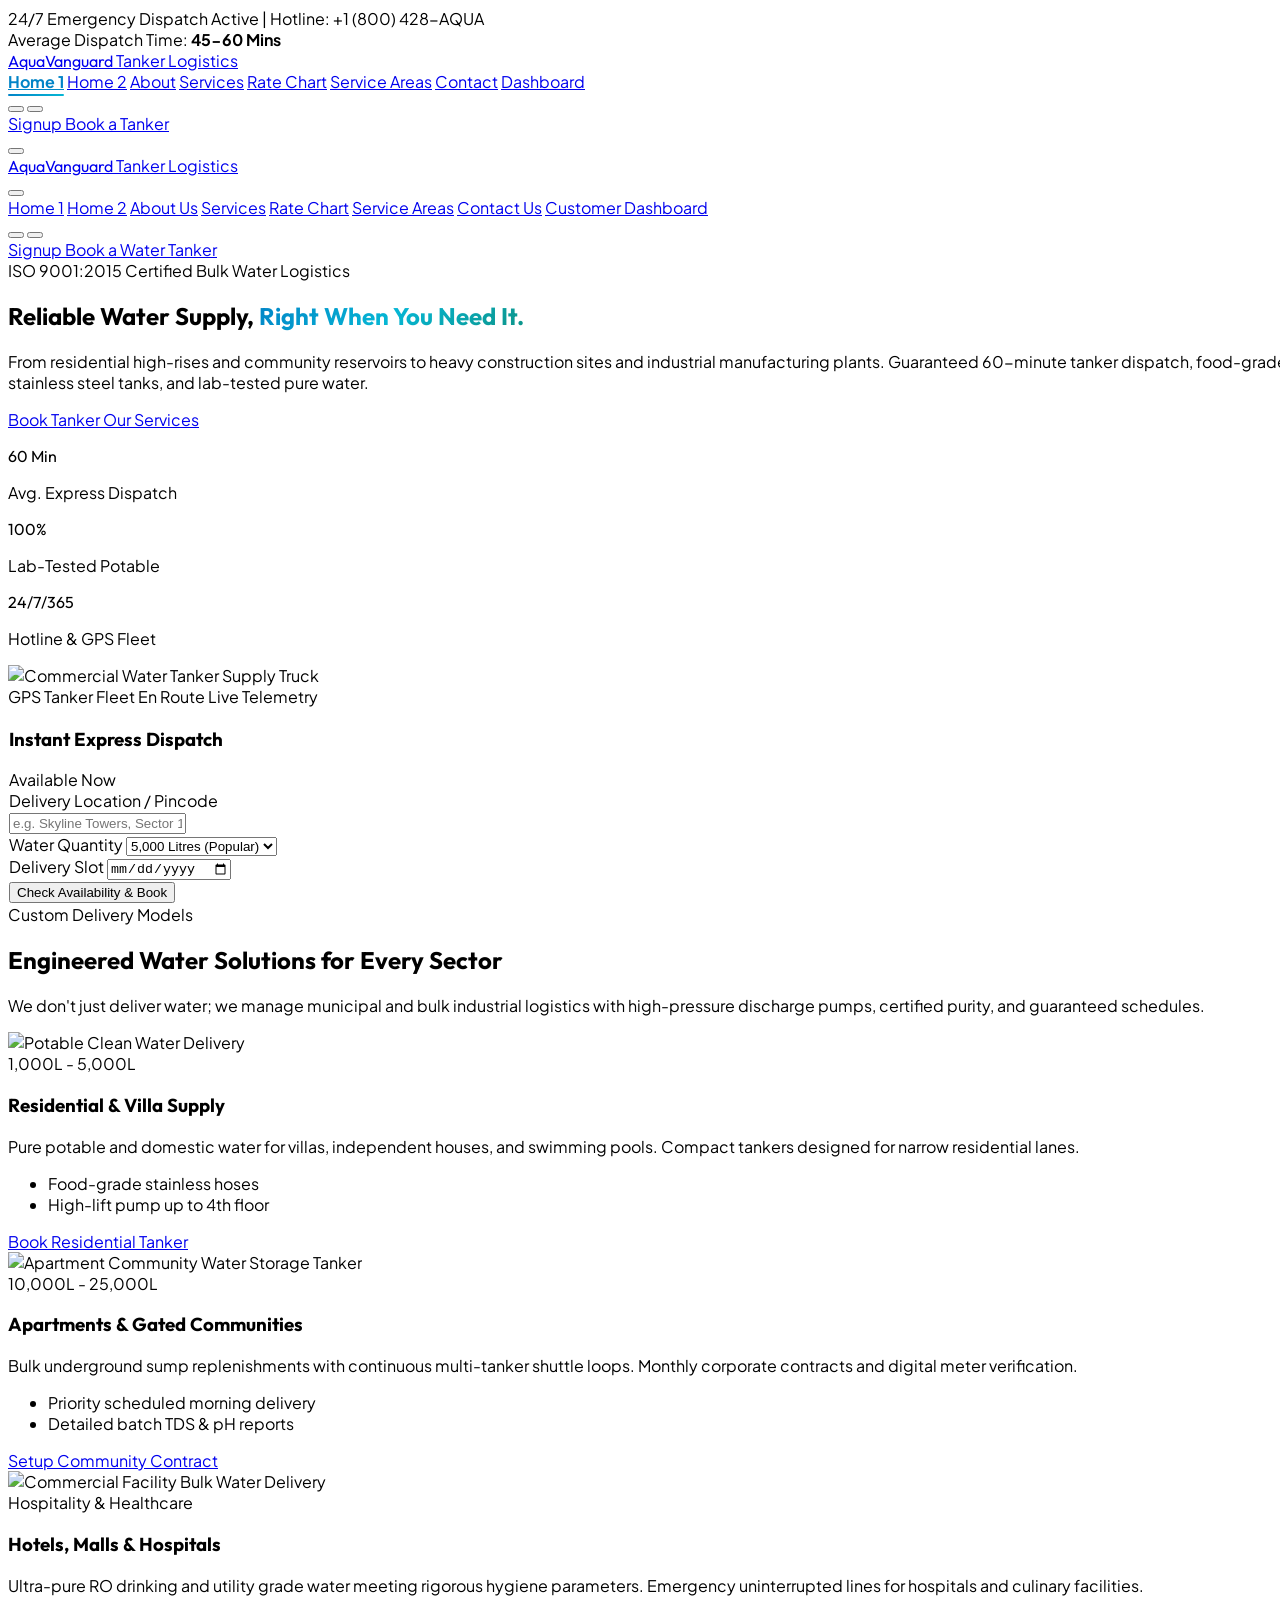
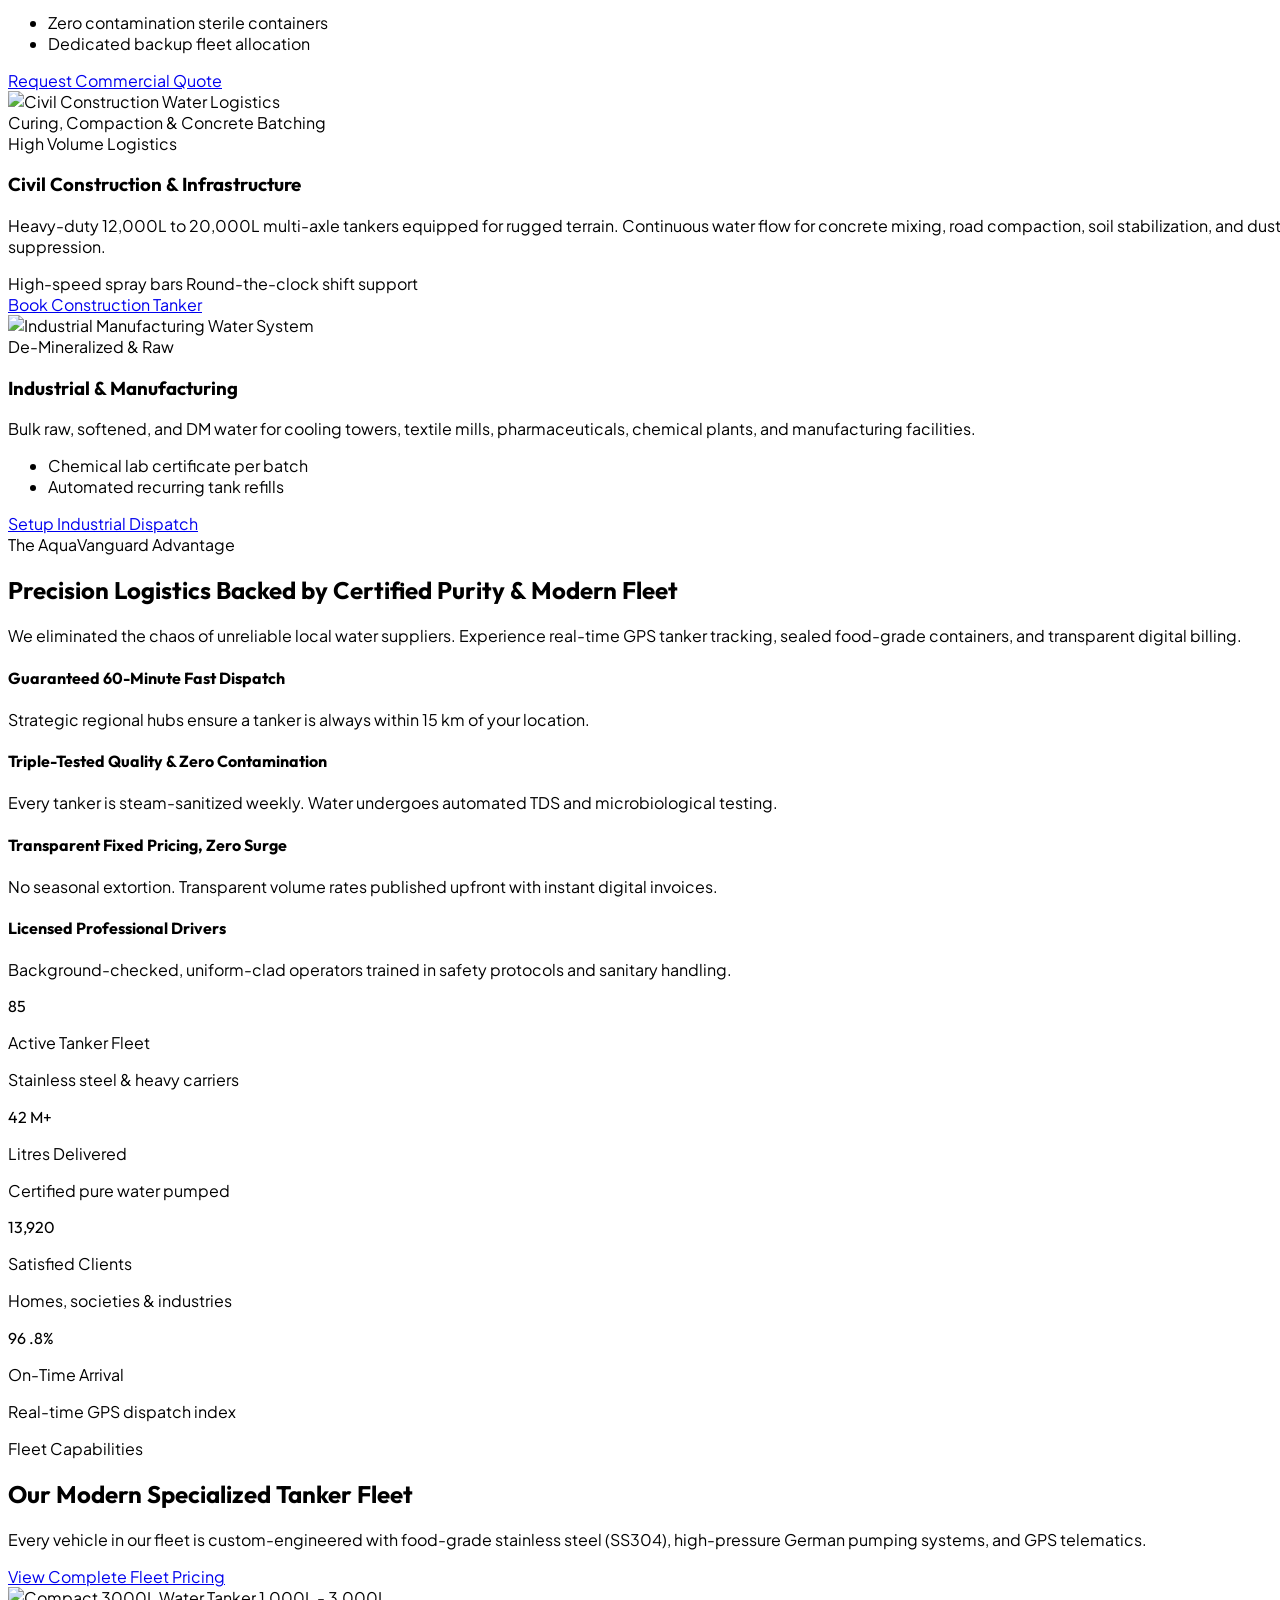
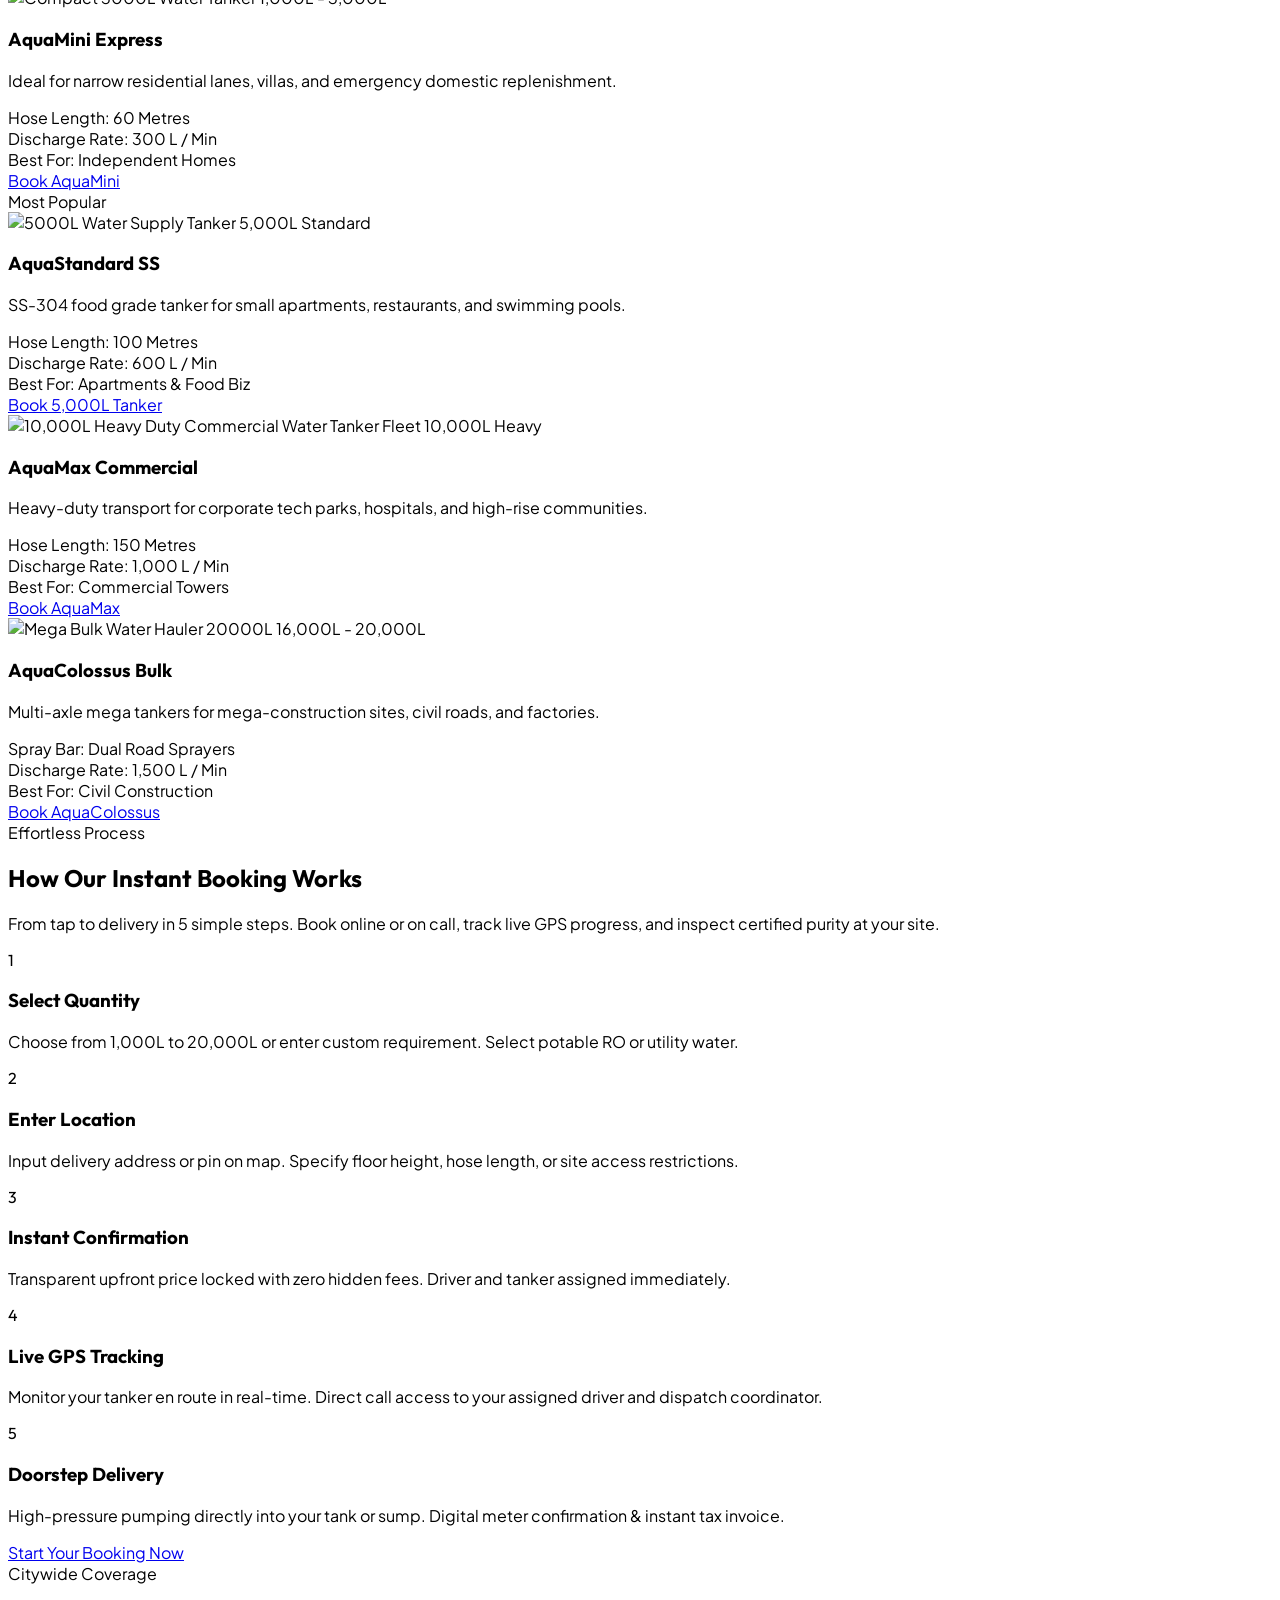
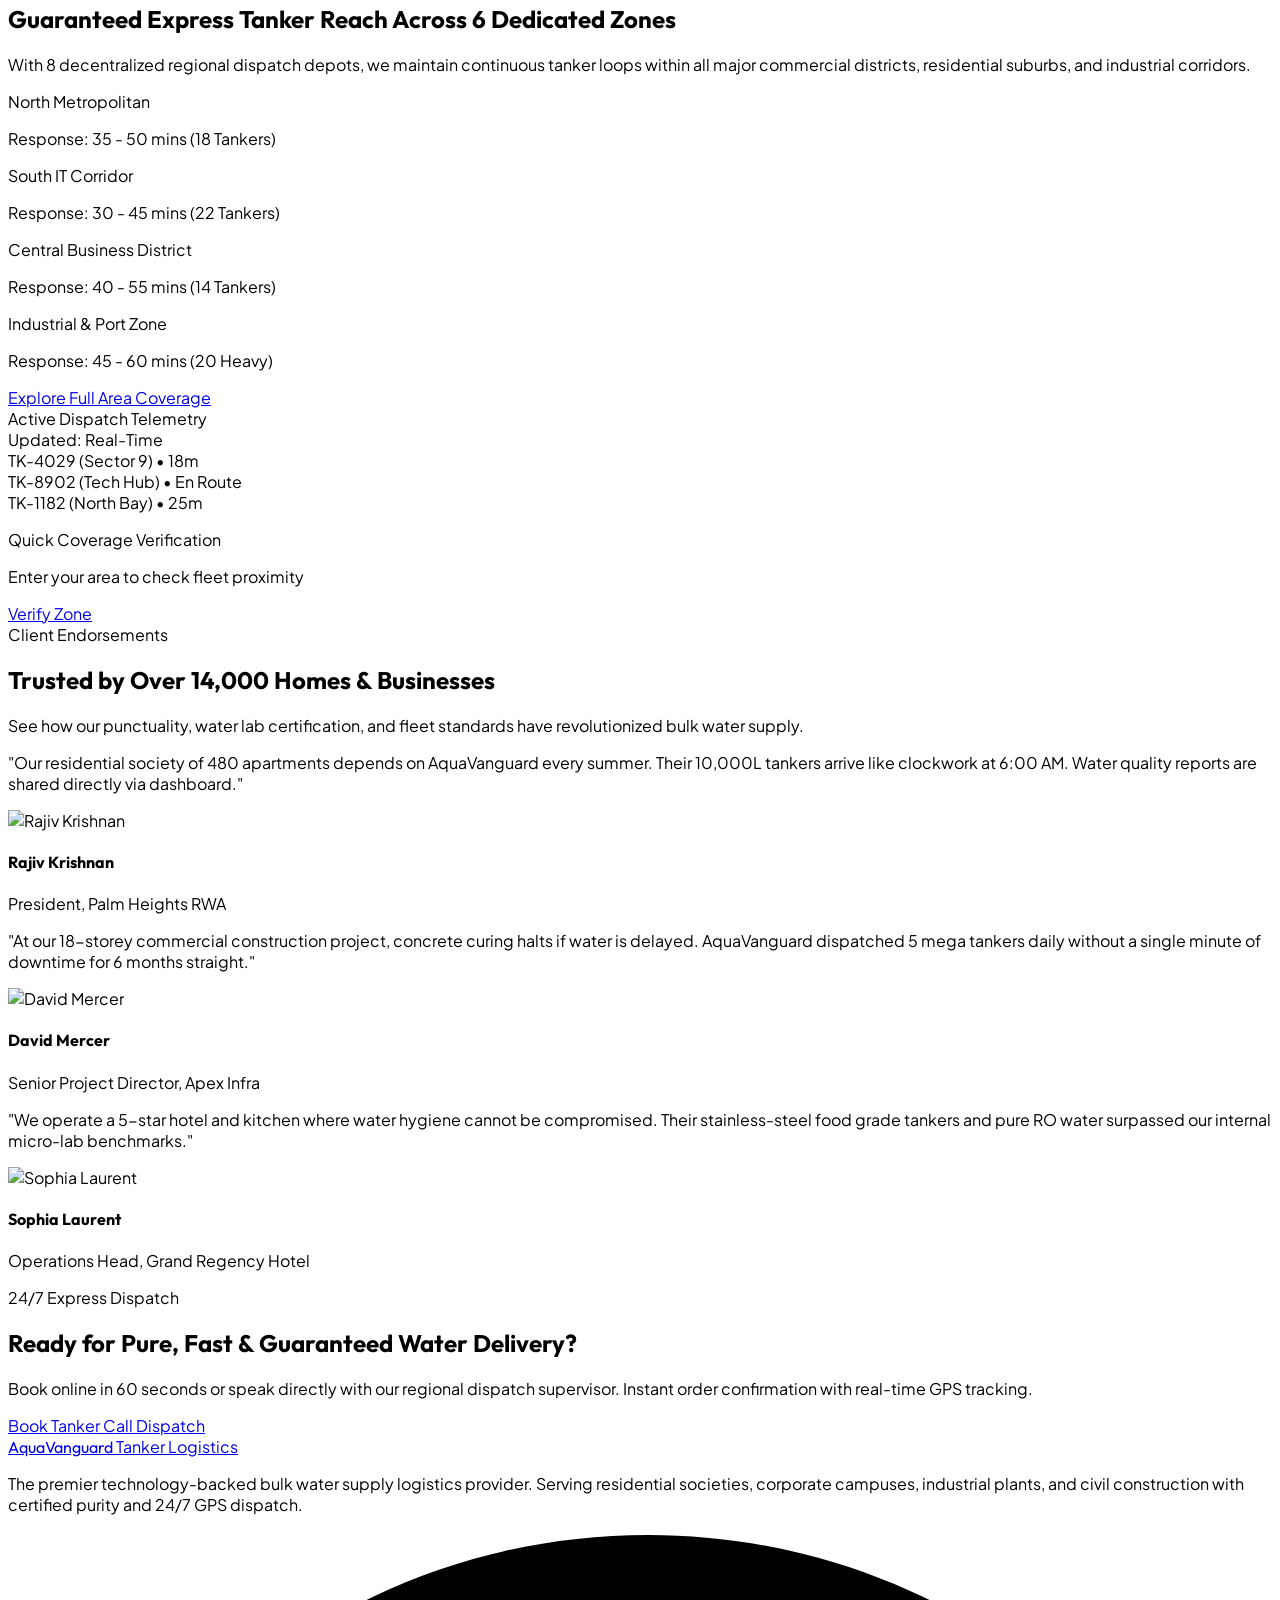
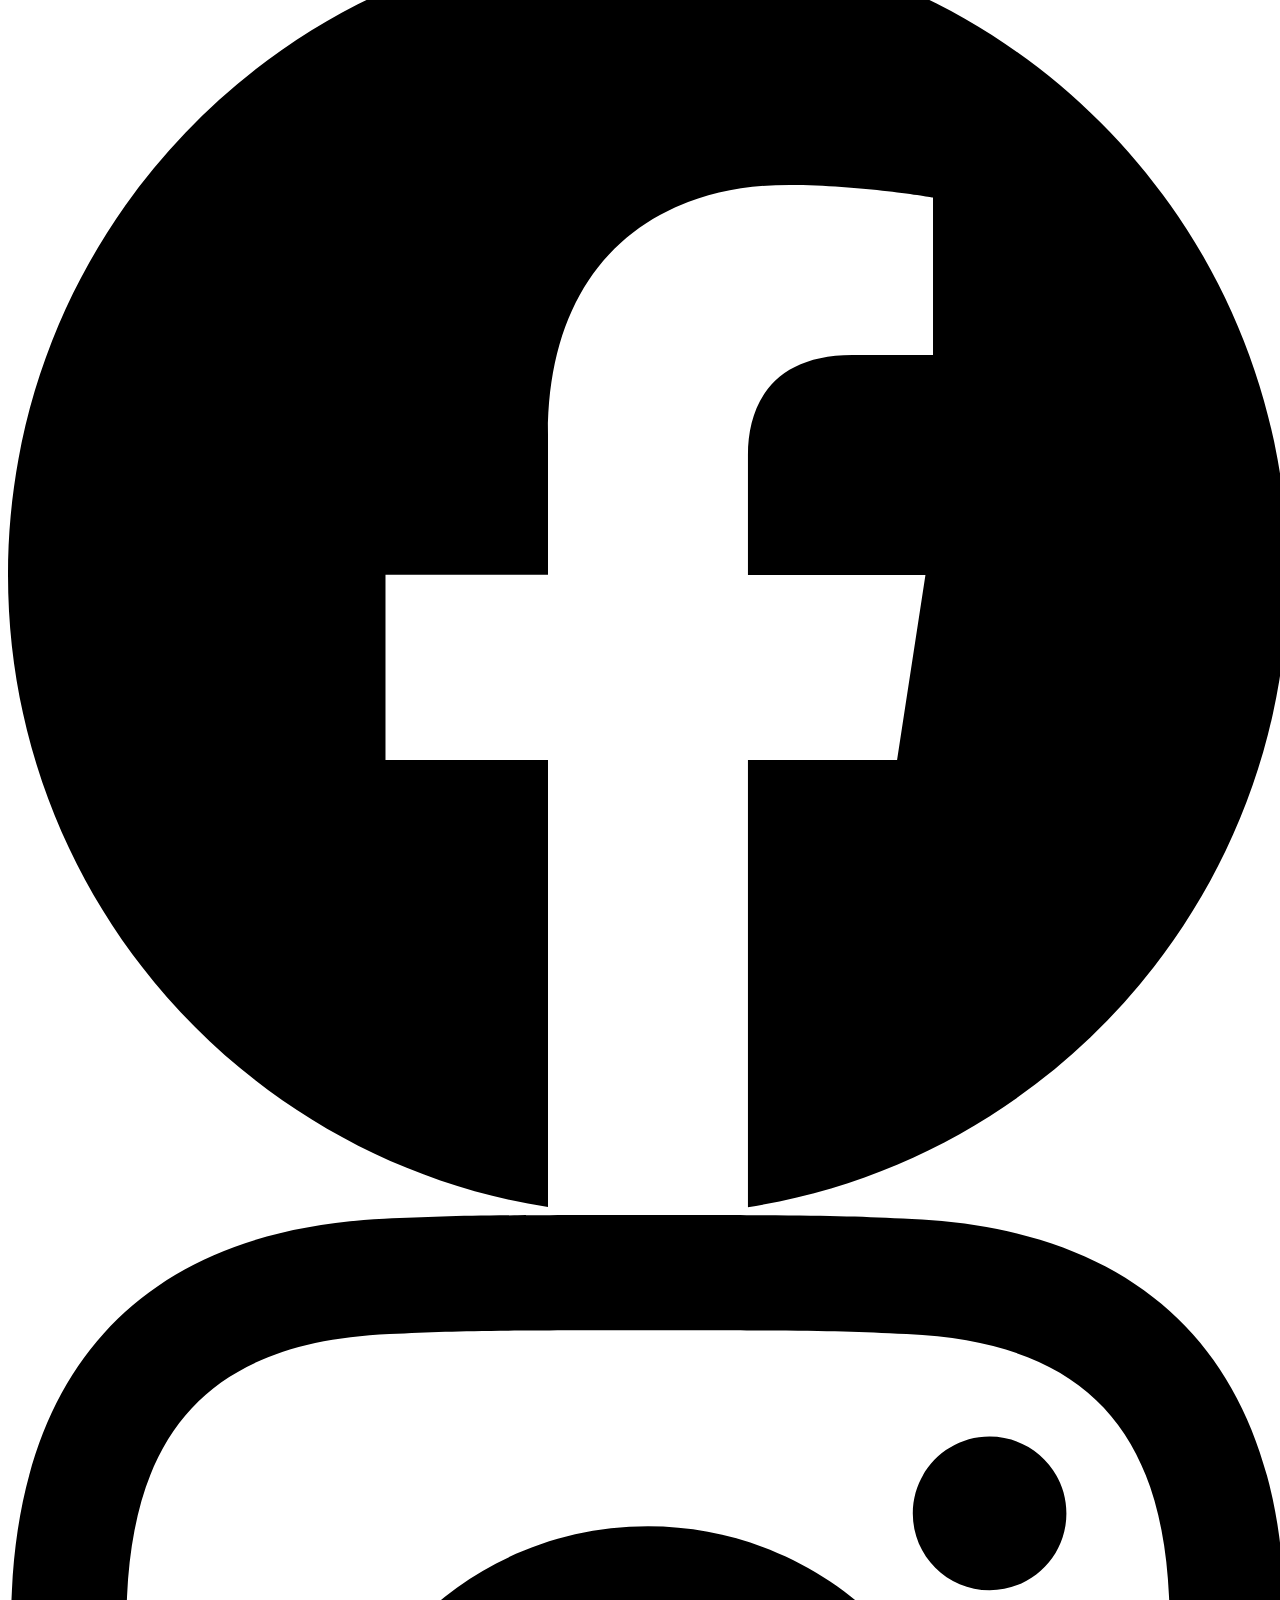
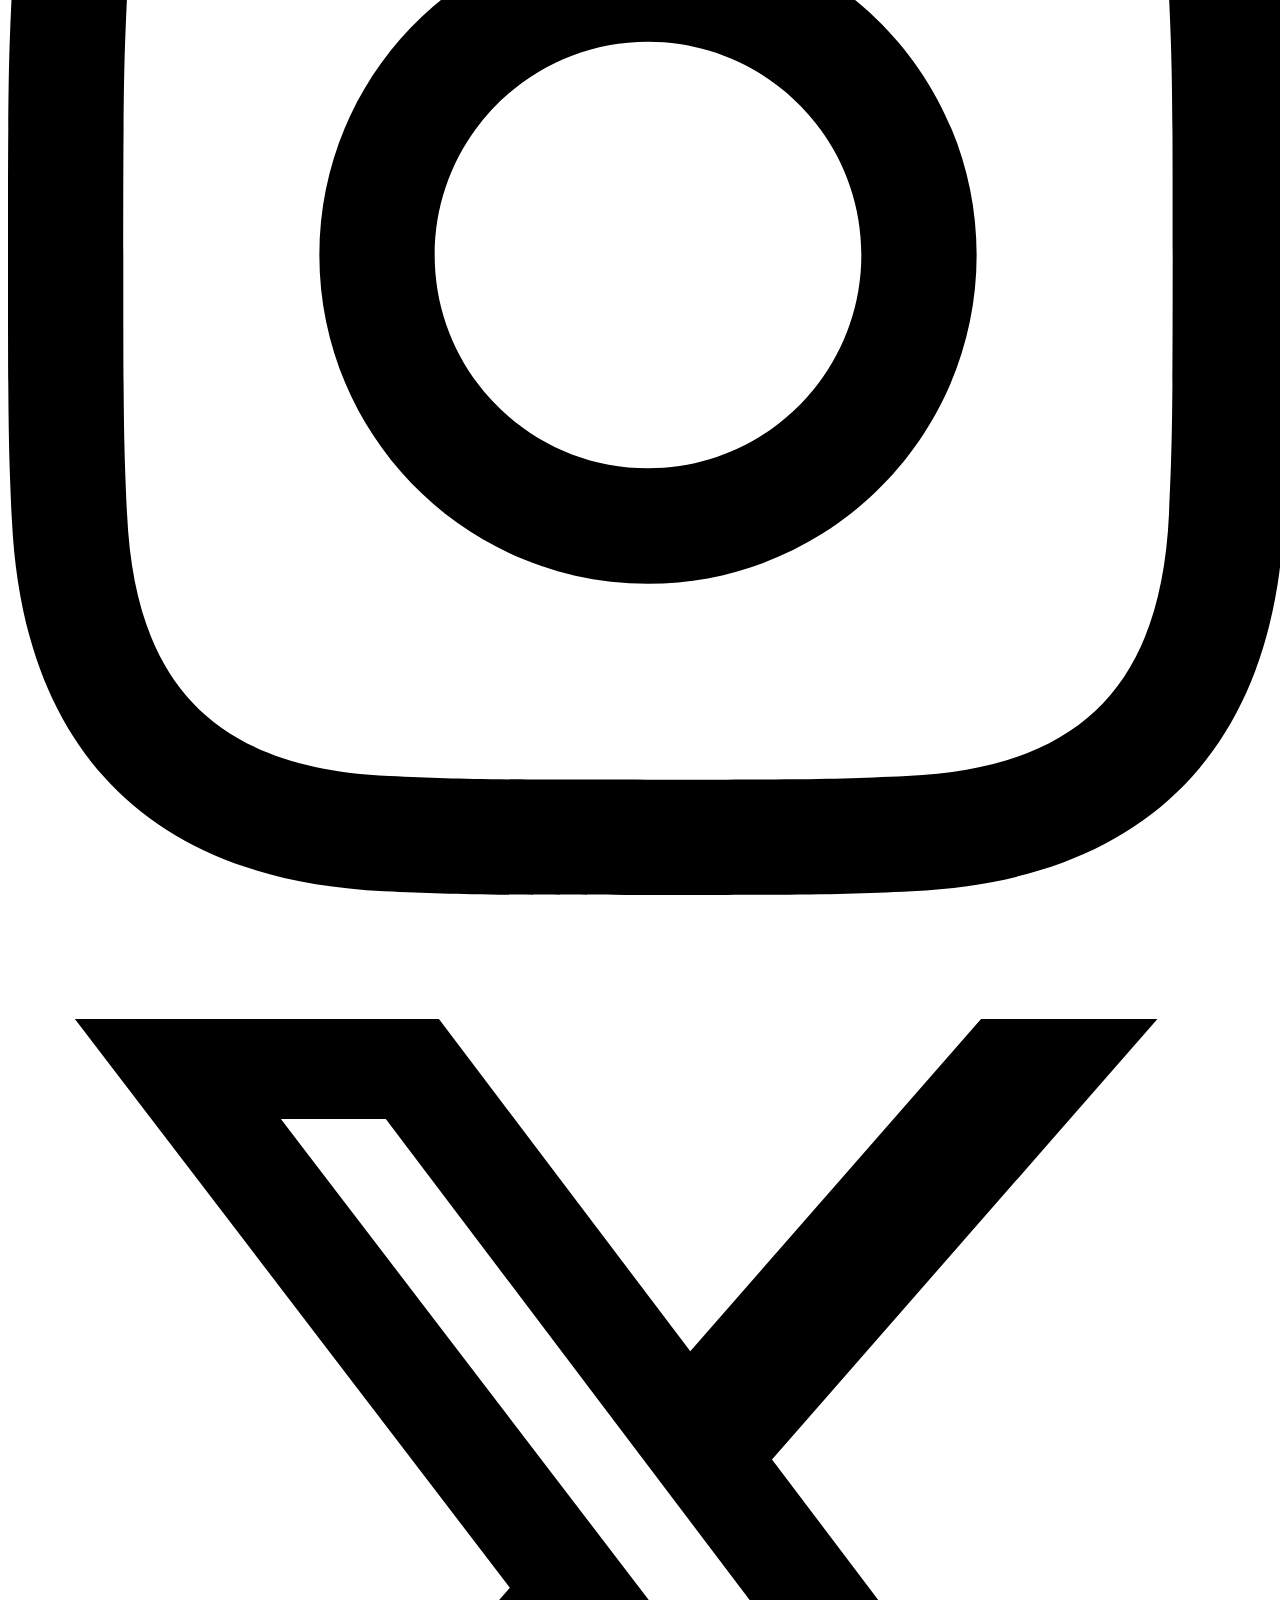
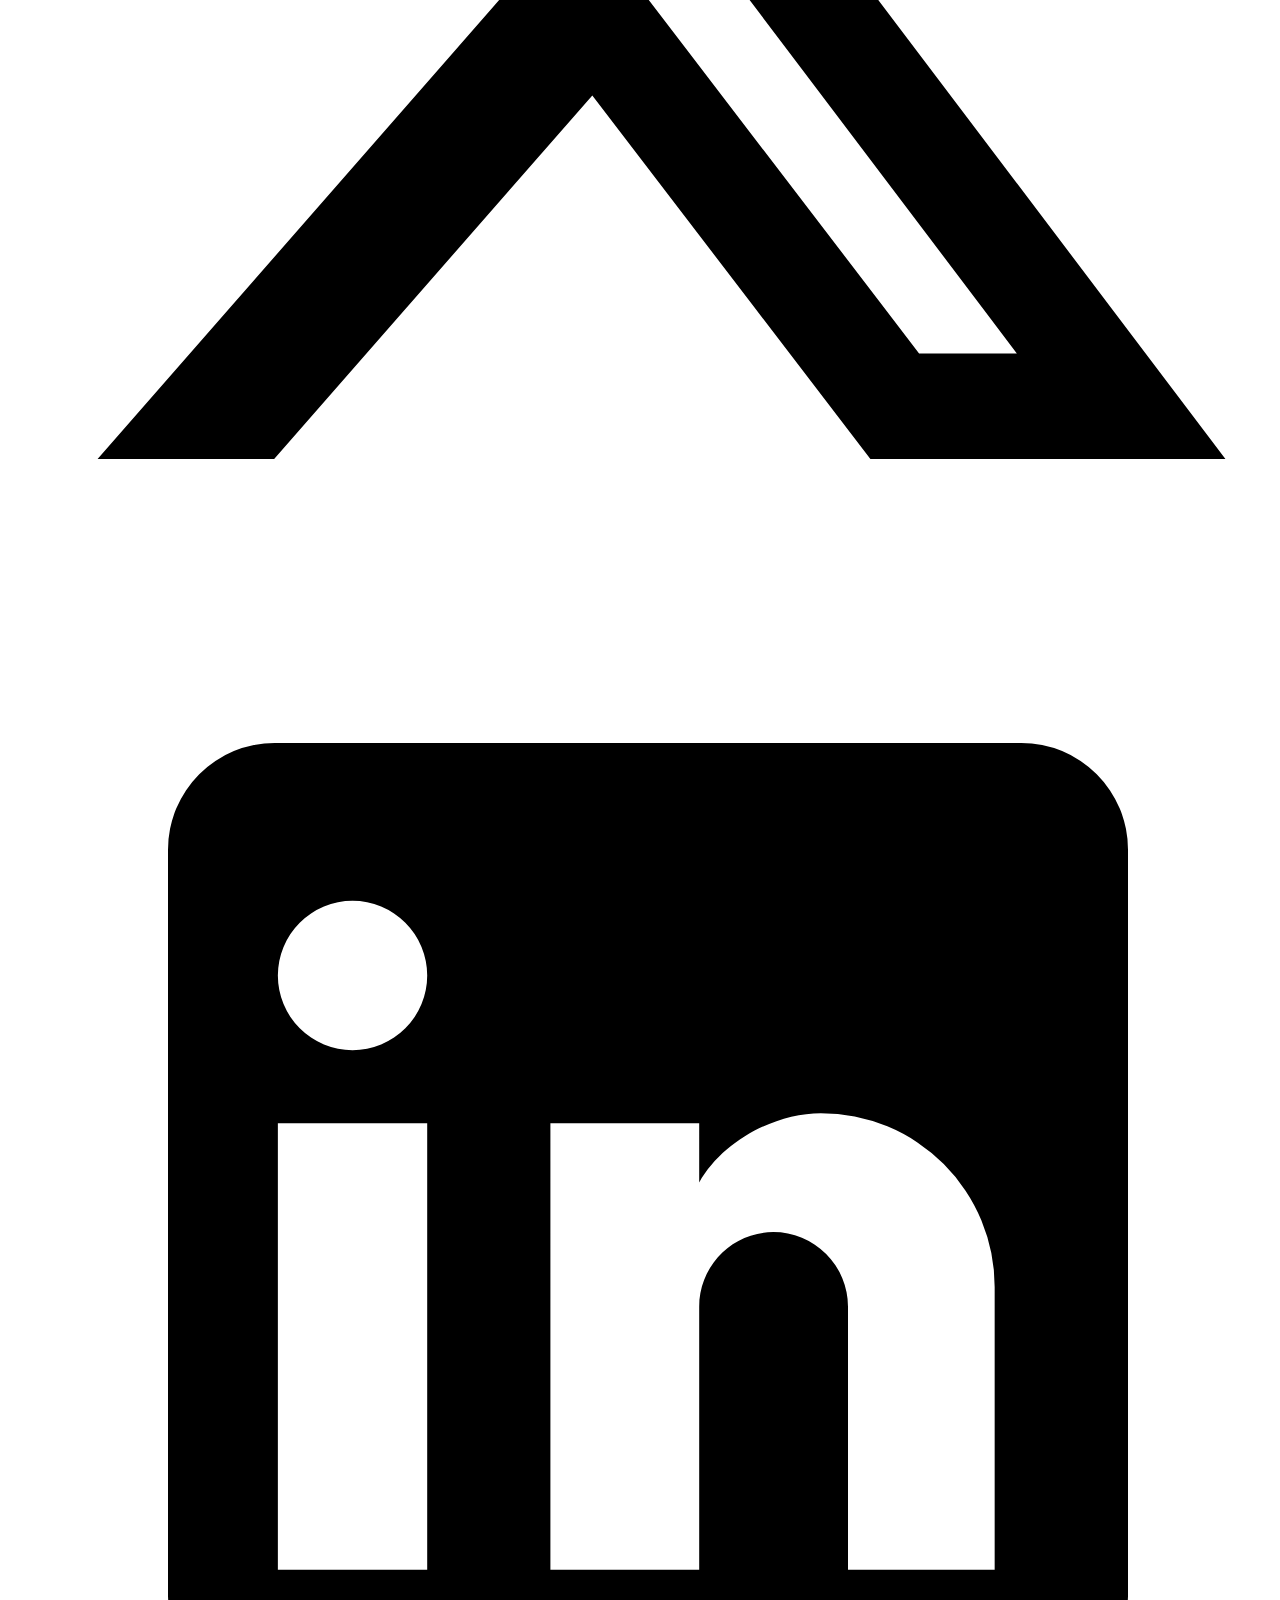
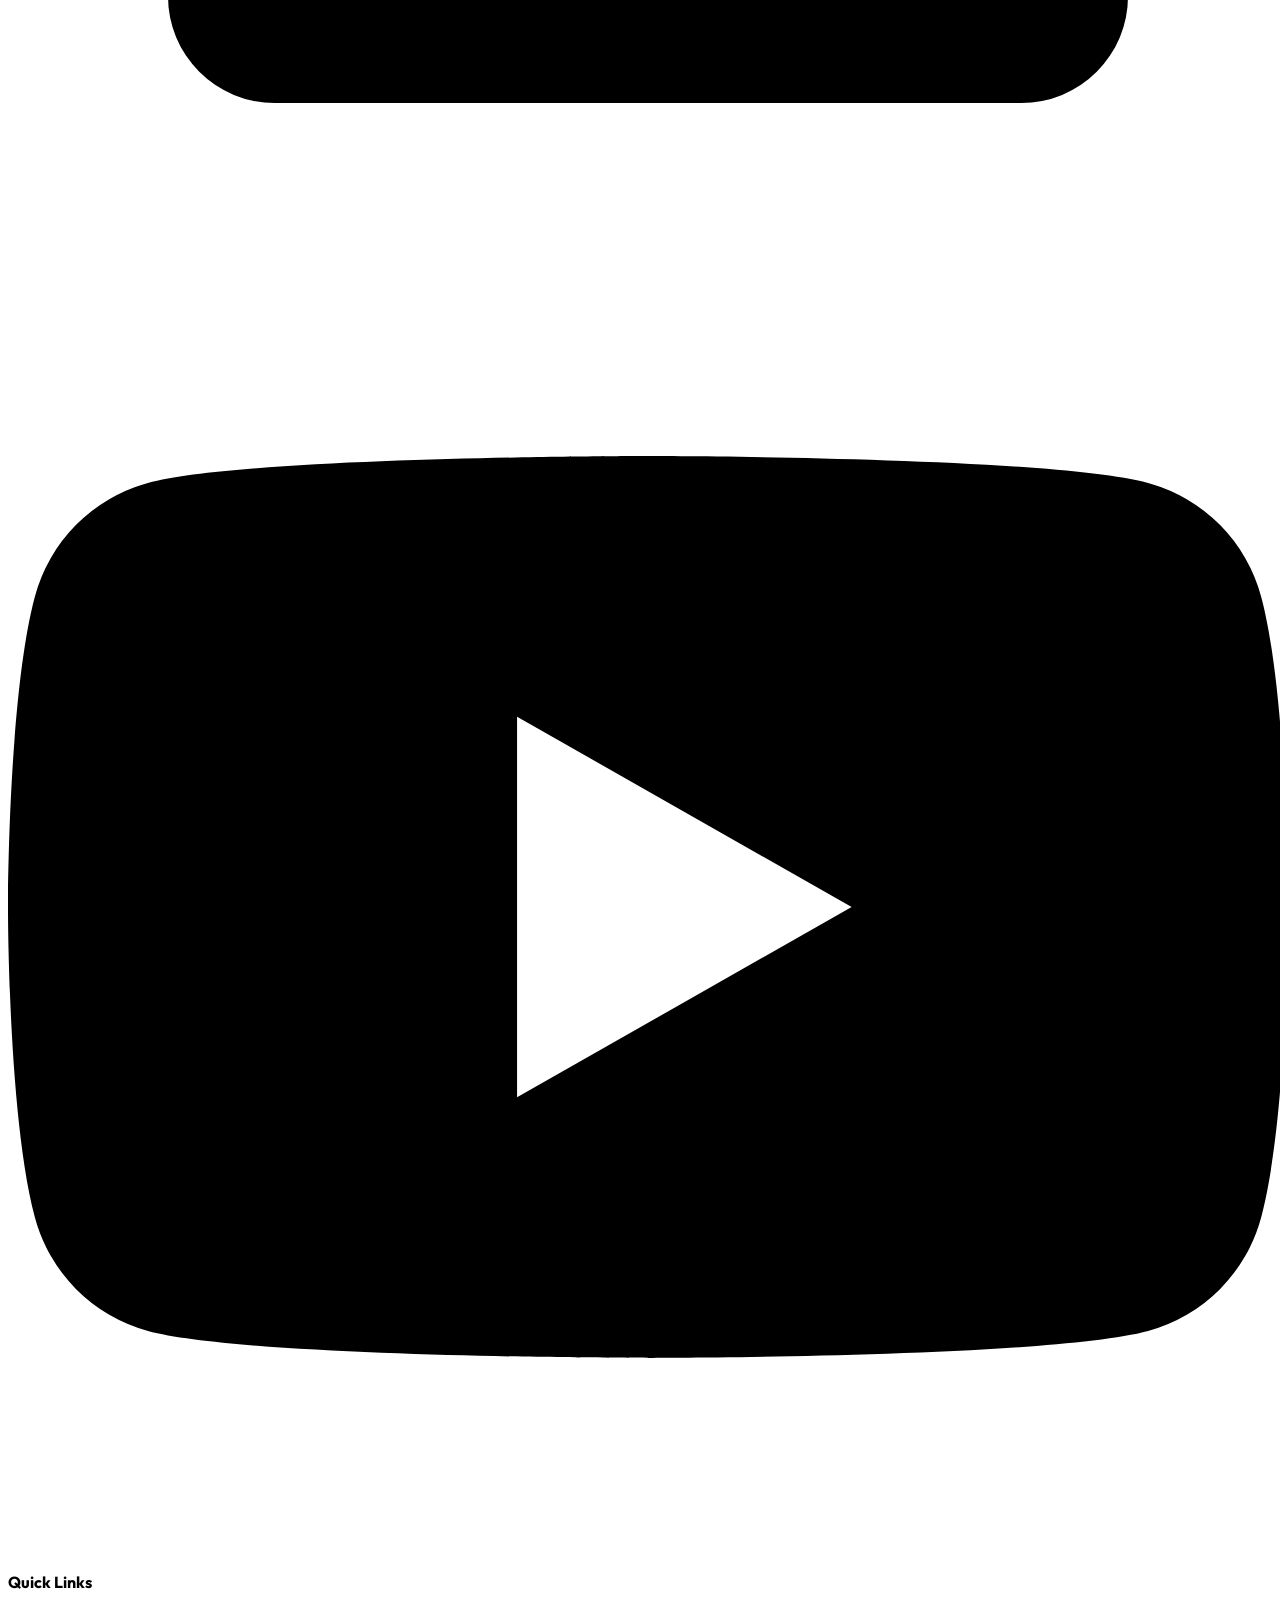
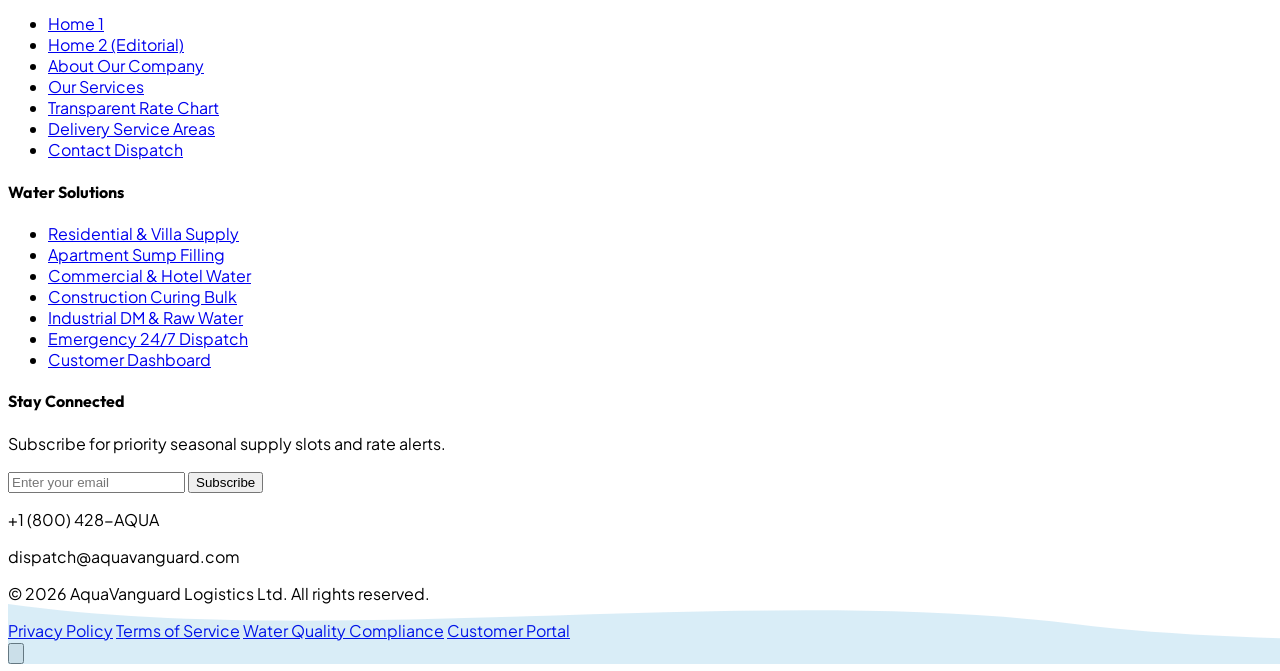
==== index.html @ 7be12752 "Initial commit: AquaVanguard Water Tanker Supply Service website" ====
<!DOCTYPE html>
<html lang="en" dir="ltr" class="scroll-smooth">
<head>
  <meta charset="UTF-8">
  <meta name="viewport" content="width=device-width, initial-scale=1.0">
  <title>AquaVanguard | Premium Water Tanker Supply & Logistics</title>
  <meta name="description" content="Reliable, certified bulk water tanker supply service for residential, commercial, industrial, and construction sites. Fast 60-minute delivery.">

  <!-- Favicon -->
  <link rel="icon" type="image/svg+xml" href="data:image/svg+xml,%3Csvg xmlns='http://www.w3.org/2000/svg' viewBox='0 0 32 32'%3E%3Cdefs%3E%3ClinearGradient id='g' x1='0%25' y1='100%25' x2='100%25' y2='0%25'%3E%3Cstop offset='0%25' stop-color='%230284c7'/%3E%3Cstop offset='50%25' stop-color='%2306b6d4'/%3E%3Cstop offset='100%25' stop-color='%2314b8a6'/%3E%3C/linearGradient%3E%3Cstyle%3E.b%7Bfill:%23ffffff%7D@media(prefers-color-scheme:dark)%7B.b%7Bfill:%230b1329%7D%7D%3C/style%3E%3C/defs%3E%3Crect width='32' height='32' rx='8' fill='url(%23g)'/%3E%3Crect x='2' y='2' width='28' height='28' rx='6.5' class='b'/%3E%3Cg transform='translate(4,4)' fill='none' stroke='%230ea5e9' stroke-width='2.2' stroke-linecap='round' stroke-linejoin='round'%3E%3Cpath d='M7 16.3c2.2 0 4-1.83 4-4.05 0-1.16-.57-2.26-1.71-3.19S7.29 6.75 7 5.3c-.29 1.45-1.14 2.84-2.29 3.76S3 11.1 3 12.25c0 2.22 1.8 4.05 4 4.05z'/%3E%3Cpath d='M12.56 6.6A10.97 10.97 0 0 0 14 3.02c.5 2.5 2 4.9 4 6.5s3 3.5 3 5.5a6.98 6.98 0 0 1-11.91 4.97'/%3E%3C/g%3E%3C/svg%3E">

  <!-- Tailwind CSS CDN -->
  <script src="https://cdn.tailwindcss.com"></script>
  <script>
    tailwind.config = {
      darkMode: 'class',
      theme: {
        extend: {
          colors: {
            brand: {
              50: '#f0f9ff',
              100: '#e0f2fe',
              200: '#bae6fd',
              300: '#7dd3fc',
              400: '#38bdf8',
              500: '#0ea5e9',
              600: '#0284c7',
              700: '#0369a1',
              800: '#075985',
              900: '#0c4a6e',
              950: '#082f49',
            },
            navy: {
              800: '#0b1d3a',
              900: '#07152d',
              950: '#040b18',
            }
          }
        }
      }
    }
  </script>

  <!-- Lucide Icons -->
  <script src="https://unpkg.com/lucide@latest"></script>

  <!-- AOS Animations -->
  <link rel="stylesheet" href="https://cdnjs.cloudflare.com/ajax/libs/aos/2.3.4/aos.css" />
  <script src="https://cdnjs.cloudflare.com/ajax/libs/aos/2.3.4/aos.js"></script>

  <!-- Custom CSS -->
  <link rel="stylesheet" href="assets/css/styles.css">
</head>
<body class="bg-slate-50 dark:bg-navy-950 text-slate-800 dark:text-slate-100 antialiased selection:bg-sky-500 selection:text-white min-h-screen flex flex-col">

  <!-- TOP ANNOUNCEMENT BAR -->
  <div class="bg-gradient-to-r from-navy-900 via-sky-900 to-navy-900 text-white text-xs py-2 px-4 border-b border-sky-800/40">
    <div class="max-w-7xl mx-auto flex flex-wrap items-center justify-between gap-3">
      <div class="flex items-center gap-4">
        <span class="inline-flex items-center gap-1.5 font-medium text-sky-300">
          <span class="w-2 h-2 rounded-full bg-emerald-400 animate-pulse"></span>
          24/7 Emergency Dispatch Active
        </span>
        <span class="hidden sm:inline-block text-slate-400">|</span>
        <span class="hidden sm:inline-flex items-center gap-1.5 text-slate-200">
          <i data-lucide="phone-call" class="w-3.5 h-3.5 text-sky-400"></i> Hotline: +1 (800) 428-AQUA
        </span>
      </div>
      <div class="flex items-center gap-4">
        <span class="text-slate-300 hidden md:inline">Average Dispatch Time: <strong class="text-sky-300">45-60 Mins</strong></span>
      </div>
    </div>
  </div>

  <!-- MAIN STICKY NAVIGATION -->
  <header id="main-header" class="sticky top-0 z-40 transition-all duration-300 bg-white/90 dark:bg-navy-950/90 backdrop-blur-md border-b border-slate-200/80 dark:border-slate-800/80 py-4">
    <div class="max-w-7xl mx-auto px-4 sm:px-6 lg:px-8 flex items-center justify-between">
      
      <!-- LOGO -->
      <a href="index.html" class="flex items-center gap-3 group flex-shrink-0 mr-4 xl:mr-8">
        <div class="w-10 h-10 sm:w-11 sm:h-11 rounded-xl bg-gradient-to-tr from-sky-600 via-cyan-500 to-teal-400 p-0.5 shadow-md shadow-sky-500/20 group-hover:scale-105 transition-transform flex items-center justify-center">
          <div class="w-full h-full bg-white dark:bg-navy-900 rounded-[10px] flex items-center justify-center">
            <i data-lucide="droplets" class="w-5 h-5 sm:w-6 sm:h-6 text-sky-500"></i>
          </div>
        </div>
        <div class="whitespace-nowrap">
          <span class="text-xl font-extrabold tracking-tight text-slate-900 dark:text-white font-heading block leading-none">
            Aqua<span class="text-sky-500">Vanguard</span>
          </span>
          <span class="text-[10px] uppercase font-bold tracking-widest text-slate-400 dark:text-slate-400">Tanker Logistics</span>
        </div>
      </a>

      <!-- DESKTOP NAV MENU -->
      <nav class="hidden xl:flex items-center gap-3.5 xl:gap-5 text-xs xl:text-sm font-semibold text-slate-700 dark:text-slate-200 whitespace-nowrap">
        <a href="index.html" class="nav-link active whitespace-nowrap">Home 1</a>
        <a href="home-2.html" class="nav-link hover:text-sky-600 dark:hover:text-sky-400 transition whitespace-nowrap">Home 2</a>
        <a href="about.html" class="nav-link hover:text-sky-600 dark:hover:text-sky-400 transition whitespace-nowrap">About</a>
        <a href="services.html" class="nav-link hover:text-sky-600 dark:hover:text-sky-400 transition whitespace-nowrap">Services</a>
        <a href="pricing.html" class="nav-link hover:text-sky-600 dark:hover:text-sky-400 transition whitespace-nowrap">Rate Chart</a>
        <a href="service-areas.html" class="nav-link hover:text-sky-600 dark:hover:text-sky-400 transition whitespace-nowrap">Service Areas</a>
        <a href="contact.html" class="nav-link hover:text-sky-600 dark:hover:text-sky-400 transition whitespace-nowrap">Contact</a>
        <a href="dashboard.html" class="nav-link hover:text-sky-600 dark:hover:text-sky-400 transition flex items-center gap-1.5 text-sky-600 dark:text-sky-400 font-bold whitespace-nowrap">
          <i data-lucide="layout-dashboard" class="w-3.5 h-3.5"></i> Dashboard
        </a>

        <!-- Theme & RTL Controls (Aligned after Dashboard) -->
        <div class="flex items-center gap-1 pl-2 border-l border-slate-200 dark:border-slate-800">
          <button class="theme-toggle-btn w-8 h-8 rounded-lg flex items-center justify-center text-slate-500 hover:text-slate-900 dark:text-slate-400 dark:hover:text-white hover:bg-slate-100 dark:hover:bg-slate-800 transition" title="Toggle Light/Dark Theme" aria-label="Toggle Theme">
            <i data-lucide="sun" class="w-4 h-4 theme-sun-icon hidden text-amber-500"></i>
            <i data-lucide="moon" class="w-4 h-4 theme-moon-icon text-sky-400"></i>
          </button>
          <button class="rtl-toggle-btn w-8 h-8 rounded-lg flex items-center justify-center text-slate-500 hover:text-slate-900 dark:text-slate-400 dark:hover:text-white hover:bg-slate-100 dark:hover:bg-slate-800 transition" title="Toggle RTL / LTR Direction" aria-label="Toggle Direction">
            <i data-lucide="arrow-left-right" class="w-4 h-4"></i>
          </button>
        </div>
      </nav>

      <!-- RIGHT ACTIONS (Desktop Only) -->
      <div class="hidden xl:flex items-center gap-2.5 xl:gap-3 flex-shrink-0">
        <a href="signup.html" class="px-3 py-2 text-xs xl:text-sm font-semibold text-sky-600 dark:text-sky-400 hover:text-sky-700 transition whitespace-nowrap">
          Signup
        </a>
        <a href="dashboard.html#book" class="inline-flex items-center gap-2 px-4 xl:px-5 py-2.5 rounded-xl bg-gradient-to-r from-sky-600 to-cyan-600 hover:from-sky-500 hover:to-cyan-500 text-white text-xs xl:text-sm font-bold shadow-lg shadow-sky-500/25 transition-all transform hover:-translate-y-0.5 whitespace-nowrap flex-shrink-0">
          <i data-lucide="truck" class="w-4 h-4"></i> Book a Tanker
        </a>
      </div>

      <!-- MOBILE HAMBURGER BUTTON (1024px, Tab & Mobile) -->
      <div class="flex items-center xl:hidden">
        <button id="mobile-menu-btn" class="p-2.5 rounded-xl bg-slate-100 dark:bg-slate-800 text-slate-700 dark:text-slate-200 hover:bg-slate-200 dark:hover:bg-slate-700 transition" aria-label="Open Navigation Menu">
          <i data-lucide="menu" class="w-6 h-6"></i>
        </button>
      </div>

    </div>
  </header>

  <!-- MOBILE OFFCANVAS DRAWER -->
  <div id="mobile-menu" class="fixed inset-y-0 right-0 z-50 w-full max-w-xs bg-white dark:bg-navy-900 shadow-2xl p-6 flex flex-col justify-between hidden transition-transform duration-300">
    <div>
      <div class="flex items-center justify-between pb-6 border-b border-slate-100 dark:border-slate-800">
        <a href="index.html" class="flex items-center gap-3">
          <div class="w-10 h-10 rounded-xl bg-gradient-to-tr from-sky-600 via-cyan-500 to-teal-400 p-0.5 shadow-md shadow-sky-500/20 flex items-center justify-center">
            <div class="w-full h-full bg-white dark:bg-navy-900 rounded-[10px] flex items-center justify-center">
              <i data-lucide="droplets" class="w-5 h-5 text-sky-500"></i>
            </div>
          </div>
          <div class="whitespace-nowrap">
            <span class="text-xl font-extrabold tracking-tight text-slate-900 dark:text-white font-heading block leading-none">
              Aqua<span class="text-sky-500">Vanguard</span>
            </span>
            <span class="text-[10px] uppercase font-bold tracking-widest text-slate-400 dark:text-slate-400">Tanker Logistics</span>
          </div>
        </a>
        <button id="mobile-menu-close" class="p-2 rounded-lg text-slate-400 hover:text-slate-700 dark:hover:text-white">
          <i data-lucide="x" class="w-5 h-5"></i>
        </button>
      </div>

      <nav class="flex flex-col gap-4 mt-6 text-base font-semibold text-slate-700 dark:text-slate-200">
        <a href="index.html" class="text-sky-600 dark:text-sky-400 font-bold">Home 1</a>
        <a href="home-2.html" class="hover:text-sky-500">Home 2</a>
        <a href="about.html" class="hover:text-sky-500">About Us</a>
        <a href="services.html" class="hover:text-sky-500">Services</a>
        <a href="pricing.html" class="hover:text-sky-500">Rate Chart</a>
        <a href="service-areas.html" class="hover:text-sky-500">Service Areas</a>
        <a href="contact.html" class="hover:text-sky-500">Contact Us</a>
        <a href="dashboard.html" class="text-cyan-600 dark:text-cyan-400 flex items-center gap-2">
          <i data-lucide="layout-dashboard" class="w-4 h-4"></i> Customer Dashboard
        </a>
      </nav>
    </div>

    <div class="pt-6 border-t border-slate-100 dark:border-slate-800 flex flex-col gap-3">
      <div class="flex items-center gap-2">
        <button class="theme-toggle-btn w-9 h-9 rounded-xl bg-slate-100 dark:bg-slate-800 text-slate-700 dark:text-slate-200 flex items-center justify-center hover:text-sky-600 transition" title="Toggle Light/Dark Theme" aria-label="Toggle Theme">
          <i data-lucide="sun" class="w-4 h-4 theme-sun-icon hidden text-amber-500"></i>
          <i data-lucide="moon" class="w-4 h-4 theme-moon-icon text-sky-400"></i>
        </button>
        <button class="rtl-toggle-btn w-9 h-9 rounded-xl bg-slate-100 dark:bg-slate-800 text-slate-700 dark:text-slate-200 flex items-center justify-center hover:text-sky-600 transition" title="Toggle RTL / LTR Direction" aria-label="Toggle Direction">
          <i data-lucide="arrow-left-right" class="w-4 h-4"></i>
        </button>
      </div>
      <a href="signup.html" class="w-full text-center py-2.5 rounded-xl bg-slate-100 dark:bg-slate-800 text-sm font-bold text-sky-600 dark:text-sky-400 hover:bg-slate-200 dark:hover:bg-slate-700 transition">
        Signup
      </a>
      <a href="dashboard.html#book" class="w-full text-center py-3 rounded-xl bg-gradient-to-r from-sky-600 to-cyan-600 text-white font-bold text-sm shadow-lg shadow-sky-500/25 flex items-center justify-center gap-2">
        <i data-lucide="truck" class="w-4 h-4"></i> Book a Water Tanker
      </a>
    </div>
  </div>

  <main class="flex-grow">
    <!-- ==========================================
         SECTION 1: HERO SECTION
         ========================================== -->
    <section class="relative pt-12 pb-24 md:pt-20 md:pb-32 overflow-hidden bg-gradient-to-b from-sky-50/70 via-white to-slate-50 dark:from-navy-950 dark:via-navy-900 dark:to-navy-950">
      <!-- Decorative Backdrop Blurs -->
      <div class="absolute top-10 left-1/2 -translate-x-1/2 w-[700px] h-[350px] bg-gradient-to-tr from-sky-400/20 to-cyan-300/10 rounded-full blur-3xl pointer-events-none"></div>

      <div class="max-w-7xl mx-auto px-4 sm:px-6 lg:px-8 relative z-10">
        <div class="grid grid-cols-1 lg:grid-cols-12 gap-12 lg:gap-8 items-center">
          
          <!-- Left Column: Copy & CTAs -->
          <div class="lg:col-span-7" data-aos="fade-right">
            <div class="inline-flex items-center gap-2 px-3.5 py-1.5 rounded-full bg-sky-100 dark:bg-sky-950/70 border border-sky-300/60 dark:border-sky-800/80 text-sky-700 dark:text-sky-300 text-xs font-bold tracking-wide uppercase mb-6">
              <i data-lucide="shield-check" class="w-4 h-4 text-sky-600 dark:text-sky-400"></i>
              ISO 9001:2015 Certified Bulk Water Logistics
            </div>

            <h1 class="text-4xl sm:text-5xl lg:text-6xl font-black text-slate-900 dark:text-white tracking-tight leading-[1.12] mb-6">
              Reliable Water Supply, <span class="gradient-text-water">Right When You Need It.</span>
            </h1>

            <p class="text-lg text-slate-600 dark:text-slate-300 leading-relaxed mb-8 max-w-2xl">
              From residential high-rises and community reservoirs to heavy construction sites and industrial manufacturing plants. Guaranteed 60-minute tanker dispatch, food-grade stainless steel tanks, and lab-tested pure water.
            </p>

            <div class="grid grid-cols-1 sm:grid-cols-2 gap-4 max-w-md mb-10">
              <a href="dashboard.html#book" class="w-full px-6 py-4 rounded-2xl bg-gradient-to-r from-sky-600 via-sky-500 to-cyan-500 hover:from-sky-700 hover:to-cyan-600 text-white text-sm font-bold shadow-xl shadow-sky-500/25 transition-all transform hover:-translate-y-1 inline-flex items-center justify-center gap-2 whitespace-nowrap">
                <i data-lucide="truck" class="w-5 h-5 flex-shrink-0"></i> Book Tanker
              </a>
              <a href="#solutions" class="w-full px-6 py-4 rounded-2xl bg-white dark:bg-slate-800/90 hover:bg-slate-100 dark:hover:bg-slate-700 text-slate-800 dark:text-white text-sm font-bold border border-slate-200 dark:border-slate-700 shadow-sm transition-all inline-flex items-center justify-center gap-2 whitespace-nowrap">
                <i data-lucide="sparkles" class="w-5 h-5 text-sky-500 flex-shrink-0"></i> Our Services
              </a>
            </div>

            <!-- Trust Badges -->
            <div class="grid grid-cols-3 gap-4 pt-6 border-t border-slate-200 dark:border-slate-800 max-w-lg">
              <div>
                <p class="text-2xl font-black text-slate-900 dark:text-white font-heading">60 Min</p>
                <p class="text-xs text-slate-500 dark:text-slate-400 font-medium">Avg. Express Dispatch</p>
              </div>
              <div>
                <p class="text-2xl font-black text-slate-900 dark:text-white font-heading">100%</p>
                <p class="text-xs text-slate-500 dark:text-slate-400 font-medium">Lab-Tested Potable</p>
              </div>
              <div>
                <p class="text-2xl font-black text-slate-900 dark:text-white font-heading">24/7/365</p>
                <p class="text-xs text-slate-500 dark:text-slate-400 font-medium">Hotline & GPS Fleet</p>
              </div>
            </div>
          </div>

          <!-- Right Column: Cinematic Image & Quick Booking Card -->
          <div class="lg:col-span-5" data-aos="fade-left" data-aos-delay="150">
            <div class="relative">
              <!-- Tanker Image Frame -->
              <div class="rounded-3xl overflow-hidden shadow-2xl border-4 border-white dark:border-slate-800 relative z-0 h-[380px] sm:h-[420px]">
                <img src="https://images.unsplash.com/photo-1601584115197-04ecc0da31d7?q=80&w=1200&auto=format&fit=crop" 
                     alt="Commercial Water Tanker Supply Truck" 
                     class="w-full h-full object-cover transform hover:scale-105 transition-transform duration-700">
                <div class="absolute inset-0 bg-gradient-to-t from-slate-950/80 via-transparent to-transparent"></div>
                <div class="absolute bottom-4 left-4 right-4 text-white p-3 rounded-2xl bg-black/40 backdrop-blur-md border border-white/20">
                  <div class="flex items-center justify-between text-xs font-semibold">
                    <span class="flex items-center gap-1.5"><span class="w-2.5 h-2.5 rounded-full bg-emerald-400"></span> GPS Tanker Fleet En Route</span>
                    <span class="text-sky-300">Live Telemetry</span>
                  </div>
                </div>
              </div>

              <!-- Quick Booking Floating Form -->
              <div class="mt-[-60px] mx-2 sm:mx-6 relative z-10 glass-panel rounded-2xl p-6 shadow-2xl border border-white/80 dark:border-sky-900/60">
                <div class="flex items-center justify-between mb-4">
                  <h3 class="font-heading font-bold text-slate-900 dark:text-white text-base flex items-center gap-2">
                    <i data-lucide="zap" class="w-4 h-4 text-amber-500"></i> Instant Express Dispatch
                  </h3>
                  <span class="text-[11px] font-bold px-2 py-0.5 rounded-full bg-emerald-500/15 text-emerald-600 dark:text-emerald-400">Available Now</span>
                </div>

                <form class="quick-booking-form space-y-3.5">
                  <div>
                    <label class="block text-xs font-semibold text-slate-600 dark:text-slate-300 mb-1">Delivery Location / Pincode</label>
                    <div class="relative">
                      <i data-lucide="map-pin" class="w-4 h-4 text-slate-400 absolute left-3 top-3"></i>
                      <input type="text" name="location" required placeholder="e.g. Skyline Towers, Sector 14" class="w-full pl-9 pr-3 py-2 text-xs rounded-xl bg-white dark:bg-slate-900 border border-slate-200 dark:border-slate-700 text-slate-800 dark:text-slate-100 focus:outline-none focus:ring-2 focus:ring-sky-500">
                    </div>
                  </div>

                  <div class="grid grid-cols-2 gap-3">
                    <div>
                      <label class="block text-xs font-semibold text-slate-600 dark:text-slate-300 mb-1">Water Quantity</label>
                      <select name="quantity" class="w-full px-3 py-2 text-xs rounded-xl bg-white dark:bg-slate-900 border border-slate-200 dark:border-slate-700 text-slate-800 dark:text-slate-100 focus:outline-none focus:ring-2 focus:ring-sky-500">
                        <option value="1,000L">1,000 Litres</option>
                        <option value="3,000L">3,000 Litres</option>
                        <option value="5,000L" selected>5,000 Litres (Popular)</option>
                        <option value="10,000L">10,000 Litres</option>
                        <option value="12,000L">12,000 Litres</option>
                        <option value="20,000L">20,000 Litres (Bulk)</option>
                      </select>
                    </div>
                    <div>
                      <label class="block text-xs font-semibold text-slate-600 dark:text-slate-300 mb-1">Delivery Slot</label>
                      <input type="date" name="date" class="w-full px-3 py-2 text-xs rounded-xl bg-white dark:bg-slate-900 border border-slate-200 dark:border-slate-700 text-slate-800 dark:text-slate-100 focus:outline-none focus:ring-2 focus:ring-sky-500">
                    </div>
                  </div>

                  <button type="submit" class="w-full py-3 rounded-xl bg-sky-600 hover:bg-sky-500 text-white font-bold text-xs uppercase tracking-wider transition-all shadow-md shadow-sky-600/30 flex items-center justify-center gap-2">
                    Check Availability & Book <i data-lucide="arrow-right" class="w-4 h-4"></i>
                  </button>
                </form>
              </div>

            </div>
          </div>

        </div>
      </div>
    </section>

    <!-- ==========================================
         SECTION 2: OUR WATER SUPPLY SOLUTIONS
         ========================================== -->
    <section id="solutions" class="py-20 bg-white dark:bg-navy-900 relative">
      <div class="max-w-7xl mx-auto px-4 sm:px-6 lg:px-8">
        
        <!-- Header -->
        <div class="text-center max-w-3xl mx-auto mb-16" data-aos="fade-up">
          <span class="inline-block px-3 py-1 rounded-full bg-sky-100 dark:bg-sky-900/60 text-sky-700 dark:text-sky-300 text-xs font-bold uppercase tracking-wider mb-3">
            Custom Delivery Models
          </span>
          <h2 class="text-3xl sm:text-4xl font-extrabold text-slate-900 dark:text-white font-heading">
            Engineered Water Solutions for Every Sector
          </h2>
          <p class="mt-4 text-slate-600 dark:text-slate-300 text-base">
            We don't just deliver water; we manage municipal and bulk industrial logistics with high-pressure discharge pumps, certified purity, and guaranteed schedules.
          </p>
        </div>

        <!-- Asymmetric Creative Grid -->
        <div class="grid grid-cols-1 md:grid-cols-2 lg:grid-cols-3 gap-8">
          
          <!-- Card 1: Residential Water Delivery -->
          <div class="group rounded-3xl overflow-hidden bg-slate-50 dark:bg-slate-800/70 border border-slate-200/80 dark:border-slate-700 hover-zoom-card flex flex-col" data-aos="fade-up" data-aos-delay="50">
            <div class="h-56 overflow-hidden relative">
              <img src="https://images.unsplash.com/photo-1527066579998-dbbae57f45ce?q=80&w=800&auto=format&fit=crop" 
                   alt="Potable Clean Water Delivery" 
                   class="w-full h-full object-cover group-hover:scale-110 transition-transform duration-500">
              <div class="absolute top-4 left-4">
                <span class="px-3 py-1 rounded-lg bg-white/90 dark:bg-slate-900/90 text-xs font-bold text-sky-600 dark:text-sky-400 shadow">
                  1,000L - 5,000L
                </span>
              </div>
            </div>
            <div class="p-6 flex-1 flex flex-col justify-between">
              <div>
                <h3 class="text-xl font-bold text-slate-900 dark:text-white mb-2 font-heading">Residential & Villa Supply</h3>
                <p class="text-slate-600 dark:text-slate-300 text-sm mb-4 leading-relaxed">
                  Pure potable and domestic water for villas, independent houses, and swimming pools. Compact tankers designed for narrow residential lanes.
                </p>
                <ul class="space-y-1.5 text-xs text-slate-500 dark:text-slate-400 mb-6">
                  <li class="flex items-center gap-2"><i data-lucide="check-circle" class="w-3.5 h-3.5 text-emerald-500"></i> Food-grade stainless hoses</li>
                  <li class="flex items-center gap-2"><i data-lucide="check-circle" class="w-3.5 h-3.5 text-emerald-500"></i> High-lift pump up to 4th floor</li>
                </ul>
              </div>
              <a href="dashboard.html#book" class="inline-flex items-center justify-between text-sm font-bold text-sky-600 dark:text-sky-400 group-hover:text-sky-500">
                Book Residential Tanker <i data-lucide="chevron-right" class="w-4 h-4"></i>
              </a>
            </div>
          </div>

          <!-- Card 2: Apartment and Community Supply -->
          <div class="group rounded-3xl overflow-hidden bg-slate-50 dark:bg-slate-800/70 border border-slate-200/80 dark:border-slate-700 hover-zoom-card flex flex-col" data-aos="fade-up" data-aos-delay="100">
            <div class="h-56 overflow-hidden relative">
              <img src="https://images.unsplash.com/photo-1533163238111-4a7ced54f2e4?q=80&w=800&auto=format&fit=crop" 
                   alt="Apartment Community Water Storage Tanker" 
                   class="w-full h-full object-cover group-hover:scale-110 transition-transform duration-500">
              <div class="absolute top-4 left-4">
                <span class="px-3 py-1 rounded-lg bg-white/90 dark:bg-slate-900/90 text-xs font-bold text-sky-600 dark:text-sky-400 shadow">
                  10,000L - 25,000L
                </span>
              </div>
            </div>
            <div class="p-6 flex-1 flex flex-col justify-between">
              <div>
                <h3 class="text-xl font-bold text-slate-900 dark:text-white mb-2 font-heading">Apartments & Gated Communities</h3>
                <p class="text-slate-600 dark:text-slate-300 text-sm mb-4 leading-relaxed">
                  Bulk underground sump replenishments with continuous multi-tanker shuttle loops. Monthly corporate contracts and digital meter verification.
                </p>
                <ul class="space-y-1.5 text-xs text-slate-500 dark:text-slate-400 mb-6">
                  <li class="flex items-center gap-2"><i data-lucide="check-circle" class="w-3.5 h-3.5 text-emerald-500"></i> Priority scheduled morning delivery</li>
                  <li class="flex items-center gap-2"><i data-lucide="check-circle" class="w-3.5 h-3.5 text-emerald-500"></i> Detailed batch TDS & pH reports</li>
                </ul>
              </div>
              <a href="dashboard.html#book" class="inline-flex items-center justify-between text-sm font-bold text-sky-600 dark:text-sky-400 group-hover:text-sky-500">
                Setup Community Contract <i data-lucide="chevron-right" class="w-4 h-4"></i>
              </a>
            </div>
          </div>

          <!-- Card 3: Commercial Water Supply -->
          <div class="group rounded-3xl overflow-hidden bg-slate-50 dark:bg-slate-800/70 border border-slate-200/80 dark:border-slate-700 hover-zoom-card flex flex-col" data-aos="fade-up" data-aos-delay="150">
            <div class="h-56 overflow-hidden relative">
              <img src="https://images.unsplash.com/photo-1582268611958-ebfd161ef9cf?q=80&w=800&auto=format&fit=crop" 
                   alt="Commercial Facility Bulk Water Delivery" 
                   class="w-full h-full object-cover group-hover:scale-110 transition-transform duration-500">
              <div class="absolute top-4 left-4">
                <span class="px-3 py-1 rounded-lg bg-white/90 dark:bg-slate-900/90 text-xs font-bold text-sky-600 dark:text-sky-400 shadow">
                  Hospitality & Healthcare
                </span>
              </div>
            </div>
            <div class="p-6 flex-1 flex flex-col justify-between">
              <div>
                <h3 class="text-xl font-bold text-slate-900 dark:text-white mb-2 font-heading">Hotels, Malls & Hospitals</h3>
                <p class="text-slate-600 dark:text-slate-300 text-sm mb-4 leading-relaxed">
                  Ultra-pure RO drinking and utility grade water meeting rigorous hygiene parameters. Emergency uninterrupted lines for hospitals and culinary facilities.
                </p>
                <ul class="space-y-1.5 text-xs text-slate-500 dark:text-slate-400 mb-6">
                  <li class="flex items-center gap-2"><i data-lucide="check-circle" class="w-3.5 h-3.5 text-emerald-500"></i> Zero contamination sterile containers</li>
                  <li class="flex items-center gap-2"><i data-lucide="check-circle" class="w-3.5 h-3.5 text-emerald-500"></i> Dedicated backup fleet allocation</li>
                </ul>
              </div>
              <a href="dashboard.html#book" class="inline-flex items-center justify-between text-sm font-bold text-sky-600 dark:text-sky-400 group-hover:text-sky-500">
                Request Commercial Quote <i data-lucide="chevron-right" class="w-4 h-4"></i>
              </a>
            </div>
          </div>

          <!-- Card 4: Construction Water Delivery -->
          <div class="group rounded-3xl overflow-hidden bg-slate-50 dark:bg-slate-800/70 border border-slate-200/80 dark:border-slate-700 hover-zoom-card flex flex-col md:col-span-2 lg:col-span-2" data-aos="fade-up" data-aos-delay="200">
            <div class="grid grid-cols-1 md:grid-cols-2 h-full">
              <div class="h-64 md:h-auto min-h-[260px] overflow-hidden relative">
                <img src="https://images.unsplash.com/photo-1541888946425-d81bb19240f5?q=80&w=800&auto=format&fit=crop" 
                     alt="Civil Construction Water Logistics" 
                     class="w-full h-full object-cover object-center group-hover:scale-105 transition-transform duration-500">
                <div class="absolute bottom-4 left-4 bg-black/60 backdrop-blur-md px-3 py-1.5 rounded-lg text-white text-xs font-semibold">
                  Curing, Compaction & Concrete Batching
                </div>
              </div>
              <div class="p-6 sm:p-8 flex flex-col justify-between">
                <div>
                  <span class="inline-block px-2.5 py-0.5 rounded-full bg-amber-500/10 text-amber-600 dark:text-amber-400 text-xs font-bold uppercase mb-2">High Volume Logistics</span>
                  <h3 class="text-2xl font-bold text-slate-900 dark:text-white mb-3 font-heading">Civil Construction & Infrastructure</h3>
                  <p class="text-slate-600 dark:text-slate-300 text-sm mb-4 leading-relaxed">
                    Heavy-duty 12,000L to 20,000L multi-axle tankers equipped for rugged terrain. Continuous water flow for concrete mixing, road compaction, soil stabilization, and dust suppression.
                  </p>
                  <div class="grid grid-cols-2 gap-3 text-xs text-slate-500 dark:text-slate-400 mb-6">
                    <span class="flex items-center gap-1.5"><i data-lucide="gauge" class="w-4 h-4 text-sky-500"></i> High-speed spray bars</span>
                    <span class="flex items-center gap-1.5"><i data-lucide="clock" class="w-4 h-4 text-sky-500"></i> Round-the-clock shift support</span>
                  </div>
                </div>
                <a href="dashboard.html#book" class="inline-flex items-center gap-2 px-5 py-2.5 rounded-xl bg-slate-900 dark:bg-white text-white dark:text-slate-900 text-sm font-bold w-fit hover:bg-sky-600 dark:hover:bg-sky-400 dark:hover:text-white transition">
                  Book Construction Tanker <i data-lucide="arrow-right" class="w-4 h-4"></i>
                </a>
              </div>
            </div>
          </div>

          <!-- Card 5: Industrial Water Supply -->
          <div class="group rounded-3xl overflow-hidden bg-slate-50 dark:bg-slate-800/70 border border-slate-200/80 dark:border-slate-700 hover-zoom-card flex flex-col" data-aos="fade-up" data-aos-delay="250">
            <div class="h-56 overflow-hidden relative">
              <img src="https://images.unsplash.com/photo-1581092335397-9583eb92d232?q=80&w=800&auto=format&fit=crop" 
                   alt="Industrial Manufacturing Water System" 
                   class="w-full h-full object-cover object-center group-hover:scale-110 transition-transform duration-500">
              <div class="absolute top-4 left-4">
                <span class="px-3 py-1 rounded-lg bg-white/90 dark:bg-slate-900/90 text-xs font-bold text-teal-600 dark:text-teal-400 shadow">
                  De-Mineralized & Raw
                </span>
              </div>
            </div>
            <div class="p-6 flex-1 flex flex-col justify-between">
              <div>
                <h3 class="text-xl font-bold text-slate-900 dark:text-white mb-2 font-heading">Industrial & Manufacturing</h3>
                <p class="text-slate-600 dark:text-slate-300 text-sm mb-4 leading-relaxed">
                  Bulk raw, softened, and DM water for cooling towers, textile mills, pharmaceuticals, chemical plants, and manufacturing facilities.
                </p>
                <ul class="space-y-1.5 text-xs text-slate-500 dark:text-slate-400 mb-6">
                  <li class="flex items-center gap-2"><i data-lucide="check-circle" class="w-3.5 h-3.5 text-teal-500"></i> Chemical lab certificate per batch</li>
                  <li class="flex items-center gap-2"><i data-lucide="check-circle" class="w-3.5 h-3.5 text-teal-500"></i> Automated recurring tank refills</li>
                </ul>
              </div>
              <a href="dashboard.html#book" class="inline-flex items-center justify-between text-sm font-bold text-sky-600 dark:text-sky-400 group-hover:text-sky-500">
                Setup Industrial Dispatch <i data-lucide="chevron-right" class="w-4 h-4"></i>
              </a>
            </div>
          </div>

        </div>

      </div>
    </section>

    <!-- ==========================================
         SECTION 3: WHY CHOOSE OUR WATER SUPPLY
         ========================================== -->
    <section class="py-20 bg-slate-100 dark:bg-navy-950/80 relative">
      <div class="max-w-7xl mx-auto px-4 sm:px-6 lg:px-8">
        
        <div class="grid grid-cols-1 lg:grid-cols-12 gap-12 items-center">
          
          <!-- Copy & Highlights -->
          <div class="lg:col-span-6" data-aos="fade-right">
            <span class="inline-block px-3 py-1 rounded-full bg-sky-200/60 dark:bg-sky-900/40 text-sky-800 dark:text-sky-300 text-xs font-bold uppercase tracking-wider mb-3">
              The AquaVanguard Advantage
            </span>
            <h2 class="text-3xl sm:text-4xl font-extrabold text-slate-900 dark:text-white font-heading leading-tight mb-6">
              Precision Logistics Backed by Certified Purity & Modern Fleet
            </h2>
            <p class="text-slate-600 dark:text-slate-300 text-base mb-8 leading-relaxed">
              We eliminated the chaos of unreliable local water suppliers. Experience real-time GPS tanker tracking, sealed food-grade containers, and transparent digital billing.
            </p>

            <!-- Feature list with icons -->
            <div class="space-y-5">
              <div class="flex items-start gap-4">
                <div class="w-12 h-12 rounded-2xl bg-sky-500/10 dark:bg-sky-500/20 text-sky-600 dark:text-sky-400 flex items-center justify-center flex-shrink-0">
                  <i data-lucide="clock-4" class="w-6 h-6"></i>
                </div>
                <div>
                  <h4 class="font-bold text-slate-900 dark:text-white text-base">Guaranteed 60-Minute Fast Dispatch</h4>
                  <p class="text-slate-500 dark:text-slate-400 text-sm">Strategic regional hubs ensure a tanker is always within 15 km of your location.</p>
                </div>
              </div>

              <div class="flex items-start gap-4">
                <div class="w-12 h-12 rounded-2xl bg-teal-500/10 dark:bg-teal-500/20 text-teal-600 dark:text-teal-400 flex items-center justify-center flex-shrink-0">
                  <i data-lucide="flask-conical" class="w-6 h-6"></i>
                </div>
                <div>
                  <h4 class="font-bold text-slate-900 dark:text-white text-base">Triple-Tested Quality & Zero Contamination</h4>
                  <p class="text-slate-500 dark:text-slate-400 text-sm">Every tanker is steam-sanitized weekly. Water undergoes automated TDS and microbiological testing.</p>
                </div>
              </div>

              <div class="flex items-start gap-4">
                <div class="w-12 h-12 rounded-2xl bg-cyan-500/10 dark:bg-cyan-500/20 text-cyan-600 dark:text-cyan-400 flex items-center justify-center flex-shrink-0">
                  <i data-lucide="badge-dollar-sign" class="w-6 h-6"></i>
                </div>
                <div>
                  <h4 class="font-bold text-slate-900 dark:text-white text-base">Transparent Fixed Pricing, Zero Surge</h4>
                  <p class="text-slate-500 dark:text-slate-400 text-sm">No seasonal extortion. Transparent volume rates published upfront with instant digital invoices.</p>
                </div>
              </div>

              <div class="flex items-start gap-4">
                <div class="w-12 h-12 rounded-2xl bg-indigo-500/10 dark:bg-indigo-500/20 text-indigo-600 dark:text-indigo-400 flex items-center justify-center flex-shrink-0">
                  <i data-lucide="user-check" class="w-6 h-6"></i>
                </div>
                <div>
                  <h4 class="font-bold text-slate-900 dark:text-white text-base">Licensed Professional Drivers</h4>
                  <p class="text-slate-500 dark:text-slate-400 text-sm">Background-checked, uniform-clad operators trained in safety protocols and sanitary handling.</p>
                </div>
              </div>
            </div>
          </div>

          <!-- Animated Metrics & Graphic -->
          <div class="lg:col-span-6" data-aos="fade-left">
            <div class="grid grid-cols-1 sm:grid-cols-2 gap-6">
              
              <div class="p-8 rounded-3xl bg-white dark:bg-slate-800 shadow-xl border border-slate-200/60 dark:border-slate-700/60 text-center hover-zoom-card">
                <div class="w-14 h-14 mx-auto rounded-2xl bg-sky-50 dark:bg-sky-950 flex items-center justify-center text-sky-500 mb-4">
                  <i data-lucide="truck" class="w-7 h-7"></i>
                </div>
                <div class="text-4xl sm:text-5xl font-black text-slate-900 dark:text-white font-heading counter-val" data-target="85">0</div>
                <p class="text-sm font-semibold text-slate-600 dark:text-slate-300 mt-2">Active Tanker Fleet</p>
                <p class="text-xs text-slate-400 mt-1">Stainless steel & heavy carriers</p>
              </div>

              <div class="p-8 rounded-3xl bg-white dark:bg-slate-800 shadow-xl border border-slate-200/60 dark:border-slate-700/60 text-center hover-zoom-card">
                <div class="w-14 h-14 mx-auto rounded-2xl bg-teal-50 dark:bg-teal-950 flex items-center justify-center text-teal-500 mb-4">
                  <i data-lucide="droplet" class="w-7 h-7"></i>
                </div>
                <div class="flex items-center justify-center">
                  <span class="text-4xl sm:text-5xl font-black text-slate-900 dark:text-white font-heading counter-val" data-target="42">0</span>
                  <span class="text-3xl font-black text-teal-500 font-heading">M+</span>
                </div>
                <p class="text-sm font-semibold text-slate-600 dark:text-slate-300 mt-2">Litres Delivered</p>
                <p class="text-xs text-slate-400 mt-1">Certified pure water pumped</p>
              </div>

              <div class="p-8 rounded-3xl bg-white dark:bg-slate-800 shadow-xl border border-slate-200/60 dark:border-slate-700/60 text-center hover-zoom-card">
                <div class="w-14 h-14 mx-auto rounded-2xl bg-cyan-50 dark:bg-cyan-950 flex items-center justify-center text-cyan-500 mb-4">
                  <i data-lucide="users" class="w-7 h-7"></i>
                </div>
                <div class="text-4xl sm:text-5xl font-black text-slate-900 dark:text-white font-heading counter-val" data-target="14500">0</div>
                <p class="text-sm font-semibold text-slate-600 dark:text-slate-300 mt-2">Satisfied Clients</p>
                <p class="text-xs text-slate-400 mt-1">Homes, societies & industries</p>
              </div>

              <div class="p-8 rounded-3xl bg-white dark:bg-slate-800 shadow-xl border border-slate-200/60 dark:border-slate-700/60 text-center hover-zoom-card">
                <div class="w-14 h-14 mx-auto rounded-2xl bg-amber-50 dark:bg-amber-950 flex items-center justify-center text-amber-500 mb-4">
                  <i data-lucide="award" class="w-7 h-7"></i>
                </div>
                <div class="flex items-center justify-center">
                  <span class="text-4xl sm:text-5xl font-black text-slate-900 dark:text-white font-heading counter-val" data-target="99">0</span>
                  <span class="text-3xl font-black text-amber-500 font-heading">.8%</span>
                </div>
                <p class="text-sm font-semibold text-slate-600 dark:text-slate-300 mt-2">On-Time Arrival</p>
                <p class="text-xs text-slate-400 mt-1">Real-time GPS dispatch index</p>
              </div>

            </div>
          </div>

        </div>

      </div>
    </section>

    <!-- ==========================================
         SECTION 4: OUR TANKER FLEET
         ========================================== -->
    <section class="py-20 bg-white dark:bg-navy-900 relative">
      <div class="max-w-7xl mx-auto px-4 sm:px-6 lg:px-8">
        
        <div class="flex flex-col md:flex-row md:items-end justify-between mb-16" data-aos="fade-up">
          <div class="max-w-2xl">
            <span class="inline-block px-3 py-1 rounded-full bg-sky-100 dark:bg-sky-900/60 text-sky-700 dark:text-sky-300 text-xs font-bold uppercase tracking-wider mb-3">
              Fleet Capabilities
            </span>
            <h2 class="text-3xl sm:text-4xl font-extrabold text-slate-900 dark:text-white font-heading">
              Our Modern Specialized Tanker Fleet
            </h2>
            <p class="mt-4 text-slate-600 dark:text-slate-300 text-base">
              Every vehicle in our fleet is custom-engineered with food-grade stainless steel (SS304), high-pressure German pumping systems, and GPS telematics.
            </p>
          </div>
          <a href="pricing.html" class="mt-6 md:mt-0 inline-flex items-center gap-2 text-sky-600 dark:text-sky-400 font-bold hover:underline">
            View Complete Fleet Pricing <i data-lucide="arrow-right" class="w-4 h-4"></i>
          </a>
        </div>

        <div class="grid grid-cols-1 md:grid-cols-2 lg:grid-cols-4 gap-6">
          
          <!-- Fleet 1: 1,000L - 3,000L Compact -->
          <div class="rounded-3xl bg-slate-50 dark:bg-slate-800 border border-slate-200 dark:border-slate-700 p-5 flex flex-col justify-between hover-zoom-card" data-aos="fade-up" data-aos-delay="50">
            <div>
              <div class="h-44 rounded-2xl overflow-hidden mb-4 relative">
                <img src="https://images.unsplash.com/photo-1519003722824-194d4455a60c?q=80&w=600&auto=format&fit=crop" 
                     alt="Compact 3000L Water Tanker" 
                     class="w-full h-full object-cover">
                <span class="absolute top-3 left-3 px-2.5 py-1 rounded-md bg-sky-600 text-white text-xs font-bold shadow">
                  1,000L - 3,000L
                </span>
              </div>
              <h3 class="font-heading font-bold text-lg text-slate-900 dark:text-white">AquaMini Express</h3>
              <p class="text-xs text-slate-500 dark:text-slate-400 mt-1 mb-4">Ideal for narrow residential lanes, villas, and emergency domestic replenishment.</p>
              <div class="space-y-1.5 text-xs text-slate-600 dark:text-slate-300 border-t border-slate-200 dark:border-slate-700 pt-3 mb-5">
                <div class="flex justify-between"><span>Hose Length:</span> <span class="font-semibold">60 Metres</span></div>
                <div class="flex justify-between"><span>Discharge Rate:</span> <span class="font-semibold">300 L / Min</span></div>
                <div class="flex justify-between"><span>Best For:</span> <span class="font-semibold">Independent Homes</span></div>
              </div>
            </div>
            <a href="dashboard.html#book" class="w-full py-2.5 rounded-xl bg-sky-50 dark:bg-slate-700 hover:bg-sky-600 hover:text-white text-sky-600 dark:text-sky-300 font-bold text-xs text-center transition">
              Book AquaMini
            </a>
          </div>

          <!-- Fleet 2: 5,000L Medium Standard -->
          <div class="rounded-3xl bg-slate-50 dark:bg-slate-800 border-2 border-sky-500 dark:border-sky-500 p-5 flex flex-col justify-between hover-zoom-card relative" data-aos="fade-up" data-aos-delay="100">
            <span class="absolute -top-3 right-6 px-3 py-0.5 rounded-full bg-gradient-to-r from-sky-500 to-cyan-500 text-white text-[10px] font-extrabold uppercase tracking-wider shadow">
              Most Popular
            </span>
            <div>
              <div class="h-44 rounded-2xl overflow-hidden mb-4 relative">
                <img src="https://images.unsplash.com/photo-1586528116311-ad8dd3c8310d?q=80&w=600&auto=format&fit=crop" 
                     alt="5000L Water Supply Tanker" 
                     class="w-full h-full object-cover">
                <span class="absolute top-3 left-3 px-2.5 py-1 rounded-md bg-sky-600 text-white text-xs font-bold shadow">
                  5,000L Standard
                </span>
              </div>
              <h3 class="font-heading font-bold text-lg text-slate-900 dark:text-white">AquaStandard SS</h3>
              <p class="text-xs text-slate-500 dark:text-slate-400 mt-1 mb-4">SS-304 food grade tanker for small apartments, restaurants, and swimming pools.</p>
              <div class="space-y-1.5 text-xs text-slate-600 dark:text-slate-300 border-t border-slate-200 dark:border-slate-700 pt-3 mb-5">
                <div class="flex justify-between"><span>Hose Length:</span> <span class="font-semibold">100 Metres</span></div>
                <div class="flex justify-between"><span>Discharge Rate:</span> <span class="font-semibold">600 L / Min</span></div>
                <div class="flex justify-between"><span>Best For:</span> <span class="font-semibold">Apartments & Food Biz</span></div>
              </div>
            </div>
            <a href="dashboard.html#book" class="w-full py-2.5 rounded-xl bg-sky-600 hover:bg-sky-500 text-white font-bold text-xs text-center transition shadow-md shadow-sky-600/25">
              Book 5,000L Tanker
            </a>
          </div>

          <!-- Fleet 3: 10,000L Heavy Duty -->
          <div class="rounded-3xl bg-slate-50 dark:bg-slate-800 border border-slate-200 dark:border-slate-700 p-5 flex flex-col justify-between hover-zoom-card" data-aos="fade-up" data-aos-delay="150">
            <div>
              <div class="h-44 rounded-2xl overflow-hidden mb-4 relative">
                <img src="https://images.unsplash.com/photo-1591768793355-74d04bb6608f?q=80&w=600&auto=format&fit=crop" 
                     alt="10,000L Heavy Duty Commercial Water Tanker Fleet" 
                     class="w-full h-full object-cover object-center">
                <span class="absolute top-3 left-3 px-2.5 py-1 rounded-md bg-sky-600 text-white text-xs font-bold shadow">
                  10,000L Heavy
                </span>
              </div>
              <h3 class="font-heading font-bold text-lg text-slate-900 dark:text-white">AquaMax Commercial</h3>
              <p class="text-xs text-slate-500 dark:text-slate-400 mt-1 mb-4">Heavy-duty transport for corporate tech parks, hospitals, and high-rise communities.</p>
              <div class="space-y-1.5 text-xs text-slate-600 dark:text-slate-300 border-t border-slate-200 dark:border-slate-700 pt-3 mb-5">
                <div class="flex justify-between"><span>Hose Length:</span> <span class="font-semibold">150 Metres</span></div>
                <div class="flex justify-between"><span>Discharge Rate:</span> <span class="font-semibold">1,000 L / Min</span></div>
                <div class="flex justify-between"><span>Best For:</span> <span class="font-semibold">Commercial Towers</span></div>
              </div>
            </div>
            <a href="dashboard.html#book" class="w-full py-2.5 rounded-xl bg-sky-50 dark:bg-slate-700 hover:bg-sky-600 hover:text-white text-sky-600 dark:text-sky-300 font-bold text-xs text-center transition">
              Book AquaMax
            </a>
          </div>

          <!-- Fleet 4: 16,000L - 20,000L Mega Carrier -->
          <div class="rounded-3xl bg-slate-50 dark:bg-slate-800 border border-slate-200 dark:border-slate-700 p-5 flex flex-col justify-between hover-zoom-card" data-aos="fade-up" data-aos-delay="200">
            <div>
              <div class="h-44 rounded-2xl overflow-hidden mb-4 relative">
                <img src="https://images.unsplash.com/photo-1578575437130-527eed3abbec?q=80&w=600&auto=format&fit=crop" 
                     alt="Mega Bulk Water Hauler 20000L" 
                     class="w-full h-full object-cover">
                <span class="absolute top-3 left-3 px-2.5 py-1 rounded-md bg-sky-600 text-white text-xs font-bold shadow">
                  16,000L - 20,000L
                </span>
              </div>
              <h3 class="font-heading font-bold text-lg text-slate-900 dark:text-white">AquaColossus Bulk</h3>
              <p class="text-xs text-slate-500 dark:text-slate-400 mt-1 mb-4">Multi-axle mega tankers for mega-construction sites, civil roads, and factories.</p>
              <div class="space-y-1.5 text-xs text-slate-600 dark:text-slate-300 border-t border-slate-200 dark:border-slate-700 pt-3 mb-5">
                <div class="flex justify-between"><span>Spray Bar:</span> <span class="font-semibold">Dual Road Sprayers</span></div>
                <div class="flex justify-between"><span>Discharge Rate:</span> <span class="font-semibold">1,500 L / Min</span></div>
                <div class="flex justify-between"><span>Best For:</span> <span class="font-semibold">Civil Construction</span></div>
              </div>
            </div>
            <a href="dashboard.html#book" class="w-full py-2.5 rounded-xl bg-sky-50 dark:bg-slate-700 hover:bg-sky-600 hover:text-white text-sky-600 dark:text-sky-300 font-bold text-xs text-center transition">
              Book AquaColossus
            </a>
          </div>

        </div>

      </div>
    </section>

    <!-- ==========================================
         SECTION 5: HOW OUR BOOKING WORKS
         ========================================== -->
    <section class="py-20 bg-gradient-to-b from-sky-900 via-navy-900 to-navy-950 text-white relative overflow-hidden">
      <!-- Decorative Elements -->
      <div class="wave-bg opacity-20"></div>

      <div class="max-w-7xl mx-auto px-4 sm:px-6 lg:px-8 relative z-10">
        
        <div class="text-center max-w-3xl mx-auto mb-16" data-aos="fade-up">
          <span class="inline-block px-3 py-1 rounded-full bg-sky-800/80 text-sky-300 text-xs font-bold uppercase tracking-wider mb-3">
            Effortless Process
          </span>
          <h2 class="text-3xl sm:text-4xl font-extrabold font-heading text-white">
            How Our Instant Booking Works
          </h2>
          <p class="mt-4 text-sky-200/80 text-base">
            From tap to delivery in 5 simple steps. Book online or on call, track live GPS progress, and inspect certified purity at your site.
          </p>
        </div>

        <!-- Horizontal Timeline -->
        <div class="grid grid-cols-1 sm:grid-cols-2 lg:grid-cols-5 gap-6 relative">
          
          <!-- Step 1 -->
          <div class="relative flex flex-col items-center text-center p-6 rounded-2xl bg-white/5 border border-white/10 backdrop-blur-sm hover:bg-white/10 transition" data-aos="fade-up" data-aos-delay="50">
            <div class="w-16 h-16 rounded-2xl bg-sky-500/20 border border-sky-400/40 text-sky-300 flex items-center justify-center font-heading text-2xl font-black mb-5 shadow-lg">
              1
            </div>
            <h3 class="font-heading font-bold text-lg mb-2 text-white">Select Quantity</h3>
            <p class="text-xs text-sky-200/70 leading-relaxed">
              Choose from 1,000L to 20,000L or enter custom requirement. Select potable RO or utility water.
            </p>
          </div>

          <!-- Step 2 -->
          <div class="relative flex flex-col items-center text-center p-6 rounded-2xl bg-white/5 border border-white/10 backdrop-blur-sm hover:bg-white/10 transition" data-aos="fade-up" data-aos-delay="100">
            <div class="w-16 h-16 rounded-2xl bg-cyan-500/20 border border-cyan-400/40 text-cyan-300 flex items-center justify-center font-heading text-2xl font-black mb-5 shadow-lg">
              2
            </div>
            <h3 class="font-heading font-bold text-lg mb-2 text-white">Enter Location</h3>
            <p class="text-xs text-sky-200/70 leading-relaxed">
              Input delivery address or pin on map. Specify floor height, hose length, or site access restrictions.
            </p>
          </div>

          <!-- Step 3 -->
          <div class="relative flex flex-col items-center text-center p-6 rounded-2xl bg-white/5 border border-white/10 backdrop-blur-sm hover:bg-white/10 transition" data-aos="fade-up" data-aos-delay="150">
            <div class="w-16 h-16 rounded-2xl bg-teal-500/20 border border-teal-400/40 text-teal-300 flex items-center justify-center font-heading text-2xl font-black mb-5 shadow-lg">
              3
            </div>
            <h3 class="font-heading font-bold text-lg mb-2 text-white">Instant Confirmation</h3>
            <p class="text-xs text-sky-200/70 leading-relaxed">
              Transparent upfront price locked with zero hidden fees. Driver and tanker assigned immediately.
            </p>
          </div>

          <!-- Step 4 -->
          <div class="relative flex flex-col items-center text-center p-6 rounded-2xl bg-white/5 border border-white/10 backdrop-blur-sm hover:bg-white/10 transition" data-aos="fade-up" data-aos-delay="200">
            <div class="w-16 h-16 rounded-2xl bg-amber-500/20 border border-amber-400/40 text-amber-300 flex items-center justify-center font-heading text-2xl font-black mb-5 shadow-lg">
              4
            </div>
            <h3 class="font-heading font-bold text-lg mb-2 text-white">Live GPS Tracking</h3>
            <p class="text-xs text-sky-200/70 leading-relaxed">
              Monitor your tanker en route in real-time. Direct call access to your assigned driver and dispatch coordinator.
            </p>
          </div>

          <!-- Step 5 -->
          <div class="relative flex flex-col items-center text-center p-6 rounded-2xl bg-white/5 border border-white/10 backdrop-blur-sm hover:bg-white/10 transition" data-aos="fade-up" data-aos-delay="250">
            <div class="w-16 h-16 rounded-2xl bg-emerald-500/20 border border-emerald-400/40 text-emerald-300 flex items-center justify-center font-heading text-2xl font-black mb-5 shadow-lg">
              5
            </div>
            <h3 class="font-heading font-bold text-lg mb-2 text-white">Doorstep Delivery</h3>
            <p class="text-xs text-sky-200/70 leading-relaxed">
              High-pressure pumping directly into your tank or sump. Digital meter confirmation & instant tax invoice.
            </p>
          </div>

        </div>

        <div class="mt-14 text-center">
          <a href="dashboard.html#book" class="inline-flex items-center gap-2 px-8 py-4 rounded-2xl bg-gradient-to-r from-sky-500 to-cyan-400 hover:from-sky-400 hover:to-cyan-300 text-navy-950 font-black text-sm uppercase tracking-wider shadow-xl shadow-cyan-500/30 transition transform hover:-translate-y-1">
            <i data-lucide="check-circle-2" class="w-5 h-5"></i> Start Your Booking Now
          </a>
        </div>

      </div>
    </section>

    <!-- ==========================================
         SECTION 6: SERVICE AREAS & DELIVERY COVERAGE
         ========================================== -->
    <section class="py-20 bg-white dark:bg-navy-900 relative">
      <div class="max-w-7xl mx-auto px-4 sm:px-6 lg:px-8">
        
        <div class="grid grid-cols-1 lg:grid-cols-12 gap-12 items-center">
          
          <div class="lg:col-span-6" data-aos="fade-right">
            <span class="inline-block px-3 py-1 rounded-full bg-sky-100 dark:bg-sky-900/60 text-sky-700 dark:text-sky-300 text-xs font-bold uppercase tracking-wider mb-3">
              Citywide Coverage
            </span>
            <h2 class="text-3xl sm:text-4xl font-extrabold text-slate-900 dark:text-white font-heading leading-tight mb-6">
              Guaranteed Express Tanker Reach Across 6 Dedicated Zones
            </h2>
            <p class="text-slate-600 dark:text-slate-300 text-base mb-8 leading-relaxed">
              With 8 decentralized regional dispatch depots, we maintain continuous tanker loops within all major commercial districts, residential suburbs, and industrial corridors.
            </p>

            <div class="grid grid-cols-2 gap-4 mb-8">
              <div class="p-4 rounded-2xl bg-slate-50 dark:bg-slate-800 border border-slate-200 dark:border-slate-700">
                <div class="flex items-center gap-2 text-sky-600 dark:text-sky-400 font-bold text-sm mb-1">
                  <i data-lucide="map-pin" class="w-4 h-4"></i> North Metropolitan
                </div>
                <p class="text-xs text-slate-500 dark:text-slate-400">Response: 35 - 50 mins (18 Tankers)</p>
              </div>

              <div class="p-4 rounded-2xl bg-slate-50 dark:bg-slate-800 border border-slate-200 dark:border-slate-700">
                <div class="flex items-center gap-2 text-sky-600 dark:text-sky-400 font-bold text-sm mb-1">
                  <i data-lucide="map-pin" class="w-4 h-4"></i> South IT Corridor
                </div>
                <p class="text-xs text-slate-500 dark:text-slate-400">Response: 30 - 45 mins (22 Tankers)</p>
              </div>

              <div class="p-4 rounded-2xl bg-slate-50 dark:bg-slate-800 border border-slate-200 dark:border-slate-700">
                <div class="flex items-center gap-2 text-sky-600 dark:text-sky-400 font-bold text-sm mb-1">
                  <i data-lucide="map-pin" class="w-4 h-4"></i> Central Business District
                </div>
                <p class="text-xs text-slate-500 dark:text-slate-400">Response: 40 - 55 mins (14 Tankers)</p>
              </div>

              <div class="p-4 rounded-2xl bg-slate-50 dark:bg-slate-800 border border-slate-200 dark:border-slate-700">
                <div class="flex items-center gap-2 text-sky-600 dark:text-sky-400 font-bold text-sm mb-1">
                  <i data-lucide="map-pin" class="w-4 h-4"></i> Industrial & Port Zone
                </div>
                <p class="text-xs text-slate-500 dark:text-slate-400">Response: 45 - 60 mins (20 Heavy)</p>
              </div>
            </div>

            <a href="service-areas.html" class="inline-flex items-center gap-2 px-6 py-3 rounded-xl bg-slate-900 dark:bg-white text-white dark:text-slate-900 text-sm font-bold hover:bg-sky-600 dark:hover:bg-sky-400 dark:hover:text-white transition">
              Explore Full Area Coverage <i data-lucide="arrow-right" class="w-4 h-4"></i>
            </a>
          </div>

          <!-- Interactive-looking Area & Hub Visual -->
          <div class="lg:col-span-6" data-aos="fade-left">
            <div class="relative rounded-3xl overflow-hidden shadow-2xl border-4 border-white dark:border-slate-800 bg-slate-950 p-6">
              
              <div class="flex items-center justify-between pb-4 border-b border-slate-800 mb-6">
                <div class="flex items-center gap-2">
                  <span class="w-3 h-3 rounded-full bg-emerald-400 animate-ping"></span>
                  <span class="text-xs font-mono font-bold text-emerald-400 uppercase tracking-widest">Active Dispatch Telemetry</span>
                </div>
                <span class="text-xs text-slate-400">Updated: Real-Time</span>
              </div>

              <!-- Map Simulation Grid -->
              <div class="relative min-h-[18rem] sm:h-80 rounded-2xl bg-slate-900 border border-slate-800 p-4 sm:p-6 flex flex-col justify-between overflow-hidden">
                <div class="absolute inset-0 opacity-15 bg-[radial-gradient(#38bdf8_1px,transparent_1px)] [background-size:16px_16px]"></div>
                
                <!-- Mock GPS Tanker Nodes -->
                <div class="relative z-10 flex flex-col gap-3 mb-5 sm:static sm:block sm:mb-0">
                  <div class="sm:absolute sm:top-8 sm:left-8 inline-flex items-center gap-2 bg-sky-950/90 border border-sky-400/50 px-3 py-1.5 rounded-full shadow-lg w-fit max-w-full">
                    <i data-lucide="truck" class="w-4 h-4 text-sky-400 flex-shrink-0"></i>
                    <span class="text-[11px] font-mono text-white">TK-4029 (Sector 9) • 18m</span>
                  </div>

                  <div class="sm:absolute sm:top-24 sm:right-8 inline-flex items-center gap-2 bg-cyan-950/90 border border-cyan-400/50 px-3 py-1.5 rounded-full shadow-lg w-fit max-w-full self-end sm:self-auto">
                    <i data-lucide="truck" class="w-4 h-4 text-cyan-400 flex-shrink-0"></i>
                    <span class="text-[11px] font-mono text-white">TK-8902 (Tech Hub) • En Route</span>
                  </div>

                  <div class="sm:absolute sm:bottom-28 sm:left-12 inline-flex items-center gap-2 bg-emerald-950/90 border border-emerald-400/50 px-3 py-1.5 rounded-full shadow-lg w-fit max-w-full">
                    <i data-lucide="truck" class="w-4 h-4 text-emerald-400 flex-shrink-0"></i>
                    <span class="text-[11px] font-mono text-white">TK-1182 (North Bay) • 25m</span>
                  </div>
                </div>

                <div class="relative z-10 mt-auto">
                  <div class="p-4 rounded-xl bg-slate-950/80 border border-slate-800 flex flex-col sm:flex-row sm:items-center justify-between gap-3">
                    <div>
                      <p class="text-xs text-slate-400">Quick Coverage Verification</p>
                      <p class="text-sm font-bold text-white">Enter your area to check fleet proximity</p>
                    </div>
                    <a href="service-areas.html" class="px-4 py-2 rounded-lg bg-sky-600 hover:bg-sky-500 text-white text-xs font-bold transition text-center whitespace-nowrap flex-shrink-0">
                      Verify Zone
                    </a>
                  </div>
                </div>
              </div>

            </div>
          </div>

        </div>

      </div>
    </section>

    <!-- ==========================================
         SECTION 7: CUSTOMER TESTIMONIALS & FINAL CTA
         ========================================== -->
    <section class="py-20 bg-slate-50 dark:bg-navy-950 relative">
      <div class="max-w-7xl mx-auto px-4 sm:px-6 lg:px-8">
        
        <div class="text-center max-w-3xl mx-auto mb-16" data-aos="fade-up">
          <span class="inline-block px-3 py-1 rounded-full bg-sky-100 dark:bg-sky-900/60 text-sky-700 dark:text-sky-300 text-xs font-bold uppercase tracking-wider mb-3">
            Client Endorsements
          </span>
          <h2 class="text-3xl sm:text-4xl font-extrabold text-slate-900 dark:text-white font-heading">
            Trusted by Over 14,000 Homes & Businesses
          </h2>
          <p class="mt-4 text-slate-600 dark:text-slate-300 text-base">
            See how our punctuality, water lab certification, and fleet standards have revolutionized bulk water supply.
          </p>
        </div>

        <!-- Testimonial Grid -->
        <div class="grid grid-cols-1 md:grid-cols-2 lg:grid-cols-3 gap-8 mb-20">
          
          <!-- Review 1 -->
          <div class="p-8 rounded-3xl bg-white dark:bg-slate-800 shadow-xl border border-slate-200/80 dark:border-slate-700 flex flex-col justify-between" data-aos="fade-up" data-aos-delay="50">
            <div>
              <div class="flex items-center gap-1 text-amber-400 mb-4">
                <i data-lucide="star" class="w-4 h-4 fill-amber-400"></i>
                <i data-lucide="star" class="w-4 h-4 fill-amber-400"></i>
                <i data-lucide="star" class="w-4 h-4 fill-amber-400"></i>
                <i data-lucide="star" class="w-4 h-4 fill-amber-400"></i>
                <i data-lucide="star" class="w-4 h-4 fill-amber-400"></i>
              </div>
              <p class="text-slate-600 dark:text-slate-300 text-sm leading-relaxed mb-6 italic">
                "Our residential society of 480 apartments depends on AquaVanguard every summer. Their 10,000L tankers arrive like clockwork at 6:00 AM. Water quality reports are shared directly via dashboard."
              </p>
            </div>
            <div class="flex items-center gap-3 pt-4 border-t border-slate-100 dark:border-slate-700">
              <img src="https://images.unsplash.com/photo-1507003211169-0a1dd7228f2d?q=80&w=150&auto=format&fit=crop&crop=faces" 
                   alt="Rajiv Krishnan" 
                   class="w-11 h-11 rounded-full object-cover ring-2 ring-sky-500/20">
              <div>
                <h4 class="font-bold text-sm text-slate-900 dark:text-white">Rajiv Krishnan</h4>
                <p class="text-xs text-slate-400">President, Palm Heights RWA</p>
              </div>
            </div>
          </div>

          <!-- Review 2 -->
          <div class="p-8 rounded-3xl bg-white dark:bg-slate-800 shadow-xl border border-slate-200/80 dark:border-slate-700 flex flex-col justify-between" data-aos="fade-up" data-aos-delay="100">
            <div>
              <div class="flex items-center gap-1 text-amber-400 mb-4">
                <i data-lucide="star" class="w-4 h-4 fill-amber-400"></i>
                <i data-lucide="star" class="w-4 h-4 fill-amber-400"></i>
                <i data-lucide="star" class="w-4 h-4 fill-amber-400"></i>
                <i data-lucide="star" class="w-4 h-4 fill-amber-400"></i>
                <i data-lucide="star" class="w-4 h-4 fill-amber-400"></i>
              </div>
              <p class="text-slate-600 dark:text-slate-300 text-sm leading-relaxed mb-6 italic">
                "At our 18-storey commercial construction project, concrete curing halts if water is delayed. AquaVanguard dispatched 5 mega tankers daily without a single minute of downtime for 6 months straight."
              </p>
            </div>
            <div class="flex items-center gap-3 pt-4 border-t border-slate-100 dark:border-slate-700">
              <img src="https://images.unsplash.com/photo-1500648767791-00dcc994a43e?q=80&w=150&auto=format&fit=crop&crop=faces" 
                   alt="David Mercer" 
                   class="w-11 h-11 rounded-full object-cover ring-2 ring-teal-500/20">
              <div>
                <h4 class="font-bold text-sm text-slate-900 dark:text-white">David Mercer</h4>
                <p class="text-xs text-slate-400">Senior Project Director, Apex Infra</p>
              </div>
            </div>
          </div>

          <!-- Review 3 (Centered on tab view) -->
          <div class="p-8 rounded-3xl bg-white dark:bg-slate-800 shadow-xl border border-slate-200/80 dark:border-slate-700 flex flex-col justify-between md:col-span-2 md:max-w-md md:mx-auto lg:col-span-1 lg:max-w-none w-full" data-aos="fade-up" data-aos-delay="150">
            <div>
              <div class="flex items-center gap-1 text-amber-400 mb-4">
                <i data-lucide="star" class="w-4 h-4 fill-amber-400"></i>
                <i data-lucide="star" class="w-4 h-4 fill-amber-400"></i>
                <i data-lucide="star" class="w-4 h-4 fill-amber-400"></i>
                <i data-lucide="star" class="w-4 h-4 fill-amber-400"></i>
                <i data-lucide="star" class="w-4 h-4 fill-amber-400"></i>
              </div>
              <p class="text-slate-600 dark:text-slate-300 text-sm leading-relaxed mb-6 italic">
                "We operate a 5-star hotel and kitchen where water hygiene cannot be compromised. Their stainless-steel food grade tankers and pure RO water surpassed our internal micro-lab benchmarks."
              </p>
            </div>
            <div class="flex items-center gap-3 pt-4 border-t border-slate-100 dark:border-slate-700">
              <img src="https://images.unsplash.com/photo-1573496359142-b8d87734a5a2?q=80&w=150&auto=format&fit=crop&crop=faces" 
                   alt="Sophia Laurent" 
                   class="w-11 h-11 rounded-full object-cover ring-2 ring-indigo-500/20">
              <div>
                <h4 class="font-bold text-sm text-slate-900 dark:text-white">Sophia Laurent</h4>
                <p class="text-xs text-slate-400">Operations Head, Grand Regency Hotel</p>
              </div>
            </div>
          </div>

        </div>

        <!-- Strong Final CTA Banner -->
        <div class="relative rounded-3xl overflow-hidden shadow-2xl bg-gradient-to-r from-sky-950 via-navy-900 to-sky-950 border border-sky-800/50 p-8 sm:p-14 text-white text-center" data-aos="zoom-in">
          <div class="absolute inset-0 bg-cover bg-center opacity-10" style="background-image: url('https://images.unsplash.com/photo-1616401784845-180882ba9ba8?q=80&w=1200&auto=format&fit=crop');"></div>
          <div class="relative z-10 max-w-3xl mx-auto">
            <span class="inline-block px-3.5 py-1.5 rounded-full bg-sky-500/20 text-sky-300 border border-sky-400/30 text-xs font-bold uppercase tracking-wider mb-4">
              24/7 Express Dispatch
            </span>
            <h2 class="text-3xl sm:text-5xl font-black font-heading mb-6 tracking-tight">
              Ready for Pure, Fast & Guaranteed Water Delivery?
            </h2>
            <p class="text-sky-200/80 text-base sm:text-lg mb-8 max-w-xl mx-auto">
              Book online in 60 seconds or speak directly with our regional dispatch supervisor. Instant order confirmation with real-time GPS tracking.
            </p>
            <div class="grid grid-cols-1 sm:grid-cols-2 gap-4 max-w-md mx-auto">
              <a href="dashboard.html#book" class="w-full px-6 py-4 rounded-2xl bg-gradient-to-r from-sky-500 to-cyan-400 hover:from-sky-400 hover:to-cyan-300 text-navy-950 font-black text-sm uppercase tracking-wider shadow-xl shadow-cyan-500/25 transition transform hover:-translate-y-1 inline-flex items-center justify-center gap-2 whitespace-nowrap">
                <i data-lucide="truck" class="w-5 h-5 flex-shrink-0"></i> Book Tanker
              </a>
              <a href="contact.html" class="w-full px-6 py-4 rounded-2xl bg-white/10 hover:bg-white/20 text-white font-bold text-sm border border-white/20 backdrop-blur-md transition inline-flex items-center justify-center gap-2 whitespace-nowrap">
                <i data-lucide="phone-call" class="w-5 h-5 text-sky-400 flex-shrink-0"></i> Call Dispatch
              </a>
            </div>
          </div>
        </div>

      </div>
    </section>
  </main>

  <!-- ==========================================
       GLOBAL FOOTER
       ========================================== -->
  <footer class="bg-slate-100 dark:bg-navy-950 text-slate-600 dark:text-slate-300 pt-16 pb-8 border-t border-slate-200 dark:border-slate-800 transition-colors duration-300">
    <div class="max-w-7xl mx-auto px-4 sm:px-6 lg:px-8">
      
      <div class="grid grid-cols-1 md:grid-cols-2 lg:grid-cols-5 gap-10 pb-12 border-b border-slate-200 dark:border-slate-800">
        
        <!-- Col 1: Brand Info -->
        <div class="lg:col-span-2">
          <a href="index.html" class="flex items-center gap-3 mb-4 group">
            <div class="w-10 h-10 sm:w-11 sm:h-11 rounded-xl bg-gradient-to-tr from-sky-600 via-cyan-500 to-teal-400 p-0.5 shadow-md shadow-sky-500/20 group-hover:scale-105 transition-transform flex items-center justify-center">
              <div class="w-full h-full bg-white dark:bg-navy-900 rounded-[10px] flex items-center justify-center">
                <i data-lucide="droplets" class="w-5 h-5 sm:w-6 sm:h-6 text-sky-500"></i>
              </div>
            </div>
            <div class="whitespace-nowrap">
              <span class="text-xl font-extrabold tracking-tight text-slate-900 dark:text-white font-heading block leading-none">
                Aqua<span class="text-sky-500">Vanguard</span>
              </span>
              <span class="text-[10px] uppercase font-bold tracking-widest text-slate-400 dark:text-slate-400">Tanker Logistics</span>
            </div>
          </a>
          <p class="text-sm text-slate-600 dark:text-slate-400 leading-relaxed mb-6 max-w-sm">
            The premier technology-backed bulk water supply logistics provider. Serving residential societies, corporate campuses, industrial plants, and civil construction with certified purity and 24/7 GPS dispatch.
          </p>
          <div class="flex items-center gap-2.5 text-slate-400">
            <!-- Facebook -->
            <a href="https://facebook.com" target="_blank" rel="noopener noreferrer" aria-label="Facebook" class="w-9 h-9 rounded-xl bg-white dark:bg-slate-800/80 hover:bg-[#1877F2] text-slate-500 dark:text-slate-400 hover:text-white flex items-center justify-center transition-all duration-300 transform hover:-translate-y-1 hover:shadow-lg hover:shadow-[#1877F2]/30 border border-slate-200 dark:border-transparent">
              <svg class="w-4 h-4 fill-currentColor" viewBox="0 0 24 24"><path d="M24 12.073c0-6.627-5.373-12-12-12s-12 5.373-12 12c0 5.99 4.388 10.954 10.125 11.854v-8.385H7.078v-3.47h3.047V9.43c0-3.007 1.792-4.669 4.533-4.669 1.312 0 2.686.235 2.686.235v2.953H15.83c-1.491 0-1.956.925-1.956 1.874v2.25h3.328l-.532 3.47h-2.796v8.385C19.612 23.027 24 18.062 24 12.073z"/></svg>
            </a>
            <!-- Instagram -->
            <a href="https://instagram.com" target="_blank" rel="noopener noreferrer" aria-label="Instagram" class="w-9 h-9 rounded-xl bg-white dark:bg-slate-800/80 hover:bg-gradient-to-tr hover:from-[#F58529] hover:via-[#DD2A7B] hover:to-[#8134AF] text-slate-500 dark:text-slate-400 hover:text-white flex items-center justify-center transition-all duration-300 transform hover:-translate-y-1 hover:shadow-lg hover:shadow-[#DD2A7B]/30 border border-slate-200 dark:border-transparent">
              <svg class="w-4 h-4 fill-currentColor" viewBox="0 0 24 24"><path d="M12 2.163c3.204 0 3.584.012 4.85.07 3.252.148 4.771 1.691 4.919 4.919.058 1.265.069 1.645.069 4.849 0 3.205-.012 3.584-.069 4.849-.149 3.225-1.664 4.771-4.919 4.919-1.266.058-1.644.07-4.85.07-3.204 0-3.584-.012-4.849-.07-3.26-.149-4.771-1.699-4.919-4.92-.058-1.265-.07-1.644-.07-4.849 0-3.204.013-3.583.07-4.849.149-3.227 1.664-4.771 4.919-4.919 1.266-.057 1.645-.069 4.849-.069zm0-2.163c-3.259 0-3.667.014-4.947.072-4.358.2-6.78 2.618-6.98 6.98-.059 1.281-.073 1.689-.073 4.948 0 3.259.014 3.668.072 4.948.2 4.358 2.618 6.78 6.98 6.98 1.281.058 1.689.072 4.948.072 3.259 0 3.668-.014 4.948-.072 4.354-.2 6.782-2.618 6.979-6.98.059-1.28.073-1.689.073-4.948 0-3.259-.014-3.667-.072-4.947-.196-4.354-2.617-6.78-6.979-6.98-1.281-.059-1.69-.073-4.949-.073zm0 5.838c-3.403 0-6.162 2.759-6.162 6.162s2.759 6.163 6.162 6.163 6.162-2.759 6.162-6.163c0-3.403-2.759-6.162-6.162-6.162zm0 10.162c-2.209 0-4-1.79-4-4 0-2.209 1.791-4 4-4s4 1.791 4 4c0 2.21-1.791 4-4 4zm6.406-11.845c-.796 0-1.441.645-1.441 1.44s.645 1.44 1.441 1.44c.795 0 1.439-.645 1.439-1.44s-.644-1.44-1.439-1.44z"/></svg>
            </a>
            <!-- X (Twitter) -->
            <a href="https://x.com" target="_blank" rel="noopener noreferrer" aria-label="X (Twitter)" class="w-9 h-9 rounded-xl bg-white dark:bg-slate-800/80 hover:bg-black text-slate-500 dark:text-slate-400 hover:text-white flex items-center justify-center transition-all duration-300 transform hover:-translate-y-1 hover:shadow-lg hover:shadow-black/50 border border-slate-200 dark:border-transparent hover:border-black dark:hover:border-slate-700">
              <svg class="w-3.5 h-3.5 fill-currentColor" viewBox="0 0 24 24"><path d="M18.244 2.25h3.308l-7.227 8.26 8.502 11.24H16.17l-5.214-6.817L4.99 21.75H1.68l7.73-8.835L1.254 2.25H8.08l4.713 6.231zm-1.161 17.52h1.833L7.084 4.126H5.117z"/></svg>
            </a>
            <!-- LinkedIn -->
            <a href="https://linkedin.com" target="_blank" rel="noopener noreferrer" aria-label="LinkedIn" class="w-9 h-9 rounded-xl bg-white dark:bg-slate-800/80 hover:bg-[#0A66C2] text-slate-500 dark:text-slate-400 hover:text-white flex items-center justify-center transition-all duration-300 transform hover:-translate-y-1 hover:shadow-lg hover:shadow-[#0A66C2]/30 border border-slate-200 dark:border-transparent">
              <svg class="w-4 h-4 fill-currentColor" viewBox="0 0 24 24"><path d="M19 3a2 2 0 0 1 2 2v14a2 2 0 0 1-2 2H5a2 2 0 0 1-2-2V5a2 2 0 0 1 2-2h14m-.5 15.5v-5.3a3.26 3.26 0 0 0-3.26-3.26c-.85 0-1.84.52-2.28 1.3v-1.11h-2.79v8.37h2.79v-4.93c0-.77.62-1.4 1.39-1.4a1.4 1.4 0 0 1 1.4 1.4v4.93h2.75M6.46 8.76a1.4 1.4 0 1 0 0-2.8 1.4 1.4 0 0 0 0 2.8m1.4 9.74v-8.37H5.06v8.37z"/></svg>
            </a>
            <!-- YouTube -->
            <a href="https://youtube.com" target="_blank" rel="noopener noreferrer" aria-label="YouTube" class="w-9 h-9 rounded-xl bg-white dark:bg-slate-800/80 hover:bg-[#FF0000] text-slate-500 dark:text-slate-400 hover:text-white flex items-center justify-center transition-all duration-300 transform hover:-translate-y-1 hover:shadow-lg hover:shadow-[#FF0000]/30 border border-slate-200 dark:border-transparent">
              <svg class="w-4 h-4 fill-currentColor" viewBox="0 0 24 24"><path d="M23.498 6.186a3.016 3.016 0 0 0-2.122-2.136C19.505 3.545 12 3.545 12 3.545s-7.505 0-9.377.505A3.017 3.017 0 0 0 .502 6.186C0 8.07 0 12 0 12s0 3.93.502 5.814a3.016 3.016 0 0 0 2.122 2.136c1.871.505 9.376.505 9.376.505s7.505 0 9.377-.505a3.015 3.015 0 0 0 2.122-2.136C24 15.93 24 12 24 12s0-3.93-.502-5.814zM9.545 15.568V8.432L15.818 12l-6.273 3.568z"/></svg>
            </a>
          </div>
        </div>

        <!-- Col 2: Quick Links -->
        <div>
          <h4 class="text-slate-900 dark:text-white font-heading font-bold text-base mb-4">Quick Links</h4>
          <ul class="space-y-2.5 text-sm">
            <li><a href="index.html" class="hover:text-sky-600 dark:hover:text-sky-400 transition">Home 1</a></li>
            <li><a href="home-2.html" class="hover:text-sky-600 dark:hover:text-sky-400 transition">Home 2 (Editorial)</a></li>
            <li><a href="about.html" class="hover:text-sky-600 dark:hover:text-sky-400 transition">About Our Company</a></li>
            <li><a href="services.html" class="hover:text-sky-600 dark:hover:text-sky-400 transition">Our Services</a></li>
            <li><a href="pricing.html" class="hover:text-sky-600 dark:hover:text-sky-400 transition">Transparent Rate Chart</a></li>
            <li><a href="service-areas.html" class="hover:text-sky-600 dark:hover:text-sky-400 transition">Delivery Service Areas</a></li>
            <li><a href="contact.html" class="hover:text-sky-600 dark:hover:text-sky-400 transition">Contact Dispatch</a></li>
          </ul>
        </div>

        <!-- Col 3: Services -->
        <div>
          <h4 class="text-slate-900 dark:text-white font-heading font-bold text-base mb-4">Water Solutions</h4>
          <ul class="space-y-2.5 text-sm">
            <li><a href="services.html" class="hover:text-sky-600 dark:hover:text-sky-400 transition">Residential & Villa Supply</a></li>
            <li><a href="services.html" class="hover:text-sky-600 dark:hover:text-sky-400 transition">Apartment Sump Filling</a></li>
            <li><a href="services.html" class="hover:text-sky-600 dark:hover:text-sky-400 transition">Commercial & Hotel Water</a></li>
            <li><a href="services.html" class="hover:text-sky-600 dark:hover:text-sky-400 transition">Construction Curing Bulk</a></li>
            <li><a href="services.html" class="hover:text-sky-600 dark:hover:text-sky-400 transition">Industrial DM & Raw Water</a></li>
            <li><a href="services.html" class="hover:text-sky-600 dark:hover:text-sky-400 transition">Emergency 24/7 Dispatch</a></li>
            <li><a href="dashboard.html" class="hover:text-sky-600 dark:hover:text-sky-400 text-sky-600 dark:text-sky-400 font-semibold transition">Customer Dashboard</a></li>
          </ul>
        </div>

        <!-- Col 4: Newsletter & Contact -->
        <div>
          <h4 class="text-slate-900 dark:text-white font-heading font-bold text-base mb-4">Stay Connected</h4>
          <p class="text-xs text-slate-600 dark:text-slate-400 mb-4">Subscribe for priority seasonal supply slots and rate alerts.</p>
          <form class="newsletter-form space-y-2.5 mb-5">
            <input type="email" required placeholder="Enter your email" class="w-full px-3.5 py-2.5 text-xs rounded-xl bg-white dark:bg-slate-900 border border-slate-300 dark:border-slate-700 text-slate-900 dark:text-white placeholder:text-slate-400 dark:placeholder:text-slate-500 focus:outline-none focus:border-sky-500 shadow-sm transition">
            <button type="submit" class="w-full py-2.5 rounded-xl bg-sky-600 hover:bg-sky-500 text-white font-bold text-xs uppercase tracking-wider transition">
              Subscribe
            </button>
          </form>
          <div class="text-xs text-slate-600 dark:text-slate-400 space-y-1.5">
            <p class="flex items-center gap-1.5"><i data-lucide="phone" class="w-3.5 h-3.5 text-sky-500 dark:text-sky-400"></i> +1 (800) 428-AQUA</p>
            <p class="flex items-center gap-1.5"><i data-lucide="mail" class="w-3.5 h-3.5 text-sky-500 dark:text-sky-400"></i> dispatch@aquavanguard.com</p>
          </div>
        </div>

      </div>

      <!-- Bottom Bar -->
      <div class="pt-8 flex flex-col sm:flex-row items-center justify-between text-xs text-slate-500 dark:text-slate-400 gap-4">
        <p>&copy; 2026 AquaVanguard Logistics Ltd. All rights reserved.</p>
        <div class="flex flex-wrap items-center justify-center gap-6">
          <a href="#" class="hover:text-slate-900 dark:hover:text-slate-300 transition">Privacy Policy</a>
          <a href="#" class="hover:text-slate-900 dark:hover:text-slate-300 transition">Terms of Service</a>
          <a href="#" class="hover:text-slate-900 dark:hover:text-slate-300 transition">Water Quality Compliance</a>
          <a href="dashboard.html" class="text-sky-600 dark:text-sky-400 hover:underline font-medium">Customer Portal</a>
        </div>
        <!-- Back to Top Button -->
        <button onclick="window.scrollTo({top: 0, behavior: 'smooth'})" aria-label="Back to Top" title="Back to Top" class="w-10 h-10 rounded-full bg-white dark:bg-slate-800/90 hover:bg-sky-600 dark:hover:bg-sky-600 text-slate-600 dark:text-slate-300 hover:text-white dark:hover:text-white flex items-center justify-center transition-all duration-300 transform hover:-translate-y-1 hover:shadow-lg hover:shadow-sky-500/30 border border-slate-200 dark:border-slate-700 hover:border-sky-500 dark:hover:border-sky-500 flex-shrink-0 group shadow-sm">
          <svg class="w-4 h-4 transform group-hover:-translate-y-0.5 transition-transform" viewBox="0 0 24 24" fill="none" stroke="currentColor" stroke-width="2.5" stroke-linecap="round" stroke-linejoin="round">
            <path d="M18 15l-6-6-6 6"/>
          </svg>
        </button>
      </div>

    </div>
  </footer>

  <!-- Scripts -->
  <script src="assets/js/main.js"></script>
</body>
</html>
---- assets/css/styles.css ----
@import url('https://fonts.googleapis.com/css2?family=Plus+Jakarta+Sans:wght@300;400;500;600;700;800&family=Outfit:wght@400;500;600;700;800;900&display=swap');

:root {
  --primary-navy: #091a3e;
  --primary-blue: #0284c7;
  --primary-cyan: #06b6d4;
  --accent-teal: #14b8a6;
  --light-bg: #f8fafc;
  --dark-bg: #060e20;
}

html {
  overflow-x: hidden;
  max-width: 100%;
  width: 100%;
}

body {
  font-family: 'Plus Jakarta Sans', sans-serif;
  overflow-x: hidden;
  max-width: 100%;
  width: 100%;
  position: relative;
  transition: background-color 0.3s ease, color 0.3s ease;
}

/* Ensure modern clip overflow for complete immunity against horizontal drag/jitter on mobile & tablet */
html, body {
  overflow-x: clip;
}
@supports not (overflow-x: clip) {
  html, body {
    overflow-x: hidden;
  }
}

/* Prevent animated AOS entrance transforms from causing horizontal scrolling on touch/tablet viewports */
@media (max-width: 1024px) {
  [data-aos="fade-left"],
  [data-aos="fade-right"] {
    transform: translate3d(0, 18px, 0) !important;
  }
}

h1, h2, h3, h4, h5, h6, .font-heading {
  font-family: 'Outfit', sans-serif;
}

/* Custom Scrollbar */
::-webkit-scrollbar {
  width: 8px;
  height: 8px;
}
::-webkit-scrollbar-track {
  background: #e2e8f0;
}
.dark ::-webkit-scrollbar-track {
  background: #0b1528;
}
::-webkit-scrollbar-thumb {
  background: #38bdf8;
  border-radius: 4px;
}
::-webkit-scrollbar-thumb:hover {
  background: #0284c7;
}

/* Glassmorphism Classes */
.glass-panel {
  background: rgba(255, 255, 255, 0.78);
  backdrop-filter: blur(16px);
  -webkit-backdrop-filter: blur(16px);
  border: 1px solid rgba(255, 255, 255, 0.6);
}
.dark .glass-panel {
  background: rgba(11, 23, 49, 0.82);
  backdrop-filter: blur(16px);
  -webkit-backdrop-filter: blur(16px);
  border: 1px solid rgba(56, 189, 248, 0.15);
}

.glass-card-dark {
  background: rgba(7, 18, 41, 0.85);
  backdrop-filter: blur(12px);
  border: 1px solid rgba(56, 189, 248, 0.2);
}

/* Floating animation */
@keyframes floatSlow {
  0%, 100% { transform: translateY(0px); }
  50% { transform: translateY(-10px); }
}
.animate-float {
  animation: floatSlow 5s ease-in-out infinite;
}

/* Ripple & Pulse effects */
@keyframes pulseGlow {
  0%, 100% { box-shadow: 0 0 15px rgba(2, 132, 199, 0.3); }
  50% { box-shadow: 0 0 30px rgba(6, 182, 212, 0.6); }
}
.pulse-glow {
  animation: pulseGlow 3s infinite;
}

/* Water Wave Background Animation */
@keyframes waveAnimation {
  0% { transform: translateX(0) translateZ(0) scaleY(1); }
  50% { transform: translateX(-25%) translateZ(0) scaleY(0.9); }
  100% { transform: translateX(-50%) translateZ(0) scaleY(1); }
}
.wave-bg {
  position: absolute;
  bottom: 0;
  left: 0;
  width: 200%;
  height: 60px;
  background: url("data:image/svg+xml,%3Csvg xmlns='http://www.w3.org/2000/svg' viewBox='0 0 1200 120' preserveAspectRatio='none'%3E%3Cpath d='M0,0 C150,90 350,-40 500,40 C650,120 900,20 1200,60 L1200,120 L0,120 Z' fill='%230284c7' fill-opacity='0.15'%3E%3C/path%3E%3C/svg%3E") repeat-x;
  animation: waveAnimation 15s cubic-bezier(0.36, 0.45, 0.63, 0.53) infinite;
  transform: translate3d(0, 0, 0);
}

/* Gradient text */
.gradient-text-water {
  background: linear-gradient(135deg, #0284c7 0%, #06b6d4 50%, #0d9488 100%);
  -webkit-background-clip: text;
  -webkit-text-fill-color: transparent;
}
.dark .gradient-text-water {
  background: linear-gradient(135deg, #38bdf8 0%, #22d3ee 50%, #2dd4bf 100%);
  -webkit-background-clip: text;
  -webkit-text-fill-color: transparent;
}

/* Water Drop Badge */
.water-badge {
  background: linear-gradient(135deg, rgba(2, 132, 199, 0.15) 0%, rgba(6, 182, 212, 0.2) 100%);
  border: 1px solid rgba(6, 182, 212, 0.3);
}

/* RTL Specific Overrides */
[dir="rtl"] {
  text-align: right;
}
[dir="rtl"] .rtl-flip {
  transform: scaleX(-1);
}
[dir="rtl"] .space-x-reverse > :not([hidden]) ~ :not([hidden]) {
  --tw-space-x-reverse: 1;
}

/* Active navigation item indicator */
.nav-link.active {
  color: #0284c7;
  font-weight: 700;
  position: relative;
}
.dark .nav-link.active {
  color: #38bdf8;
}
.nav-link.active::after {
  content: '';
  position: absolute;
  bottom: -4px;
  left: 0;
  width: 100%;
  height: 2px;
  background: linear-gradient(90deg, #0284c7, #06b6d4);
  border-radius: 2px;
}
[dir="rtl"] .nav-link.active::after {
  left: auto;
  right: 0;
}

/* Hover Zoom Card */
.hover-zoom-card {
  transition: transform 0.4s cubic-bezier(0.165, 0.84, 0.44, 1), box-shadow 0.4s ease;
}
.hover-zoom-card:hover {
  transform: translateY(-6px);
  box-shadow: 0 20px 30px -10px rgba(2, 132, 199, 0.18);
}
.dark .hover-zoom-card:hover {
  box-shadow: 0 20px 35px -10px rgba(56, 189, 248, 0.22);
}

/* Custom Checkbox & Radio */
input[type="checkbox"], input[type="radio"] {
  accent-color: #0284c7;
}

/* Interactive Map Marker Pulse */
.map-marker-pulse {
  position: relative;
}
.map-marker-pulse::after {
  content: '';
  position: absolute;
  top: -4px;
  left: -4px;
  right: -4px;
  bottom: -4px;
  border-radius: 9999px;
  background: rgba(6, 182, 212, 0.4);
  animation: ping 1.5s cubic-bezier(0, 0, 0.2, 1) infinite;
}
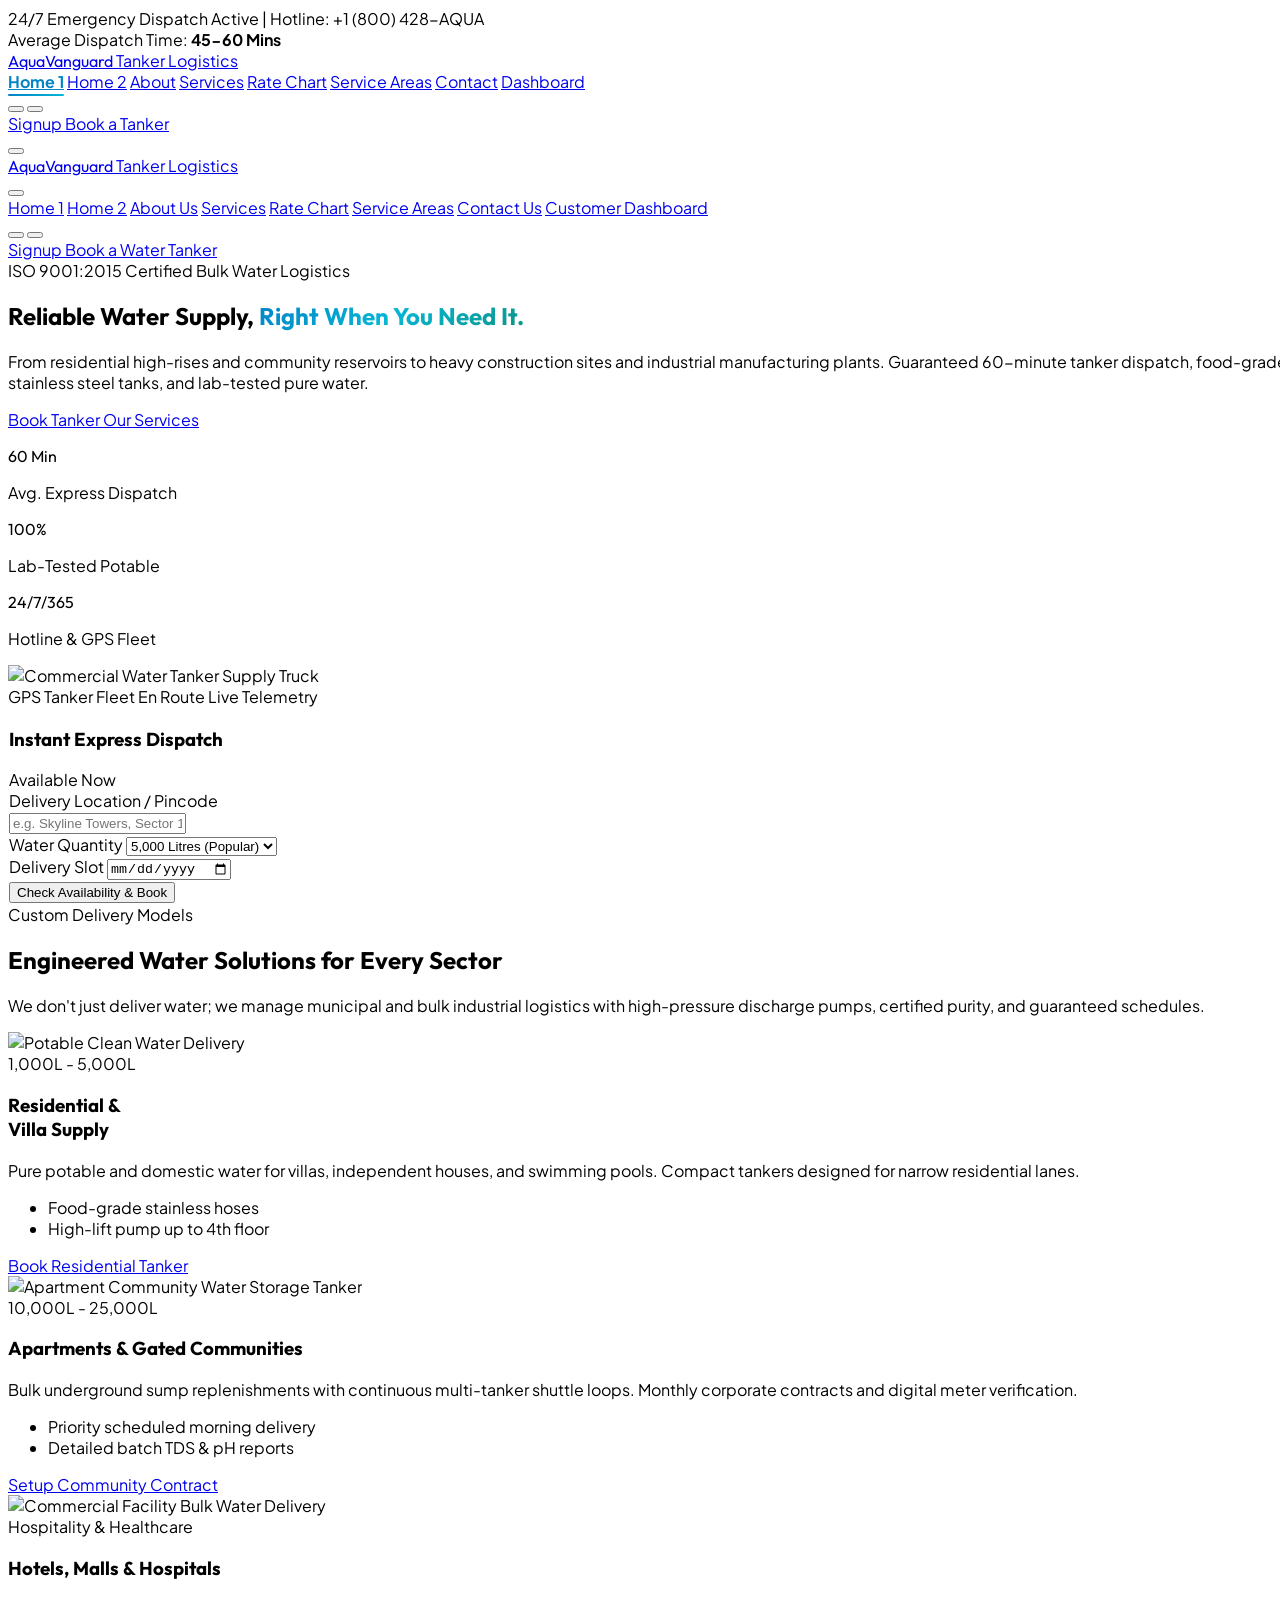
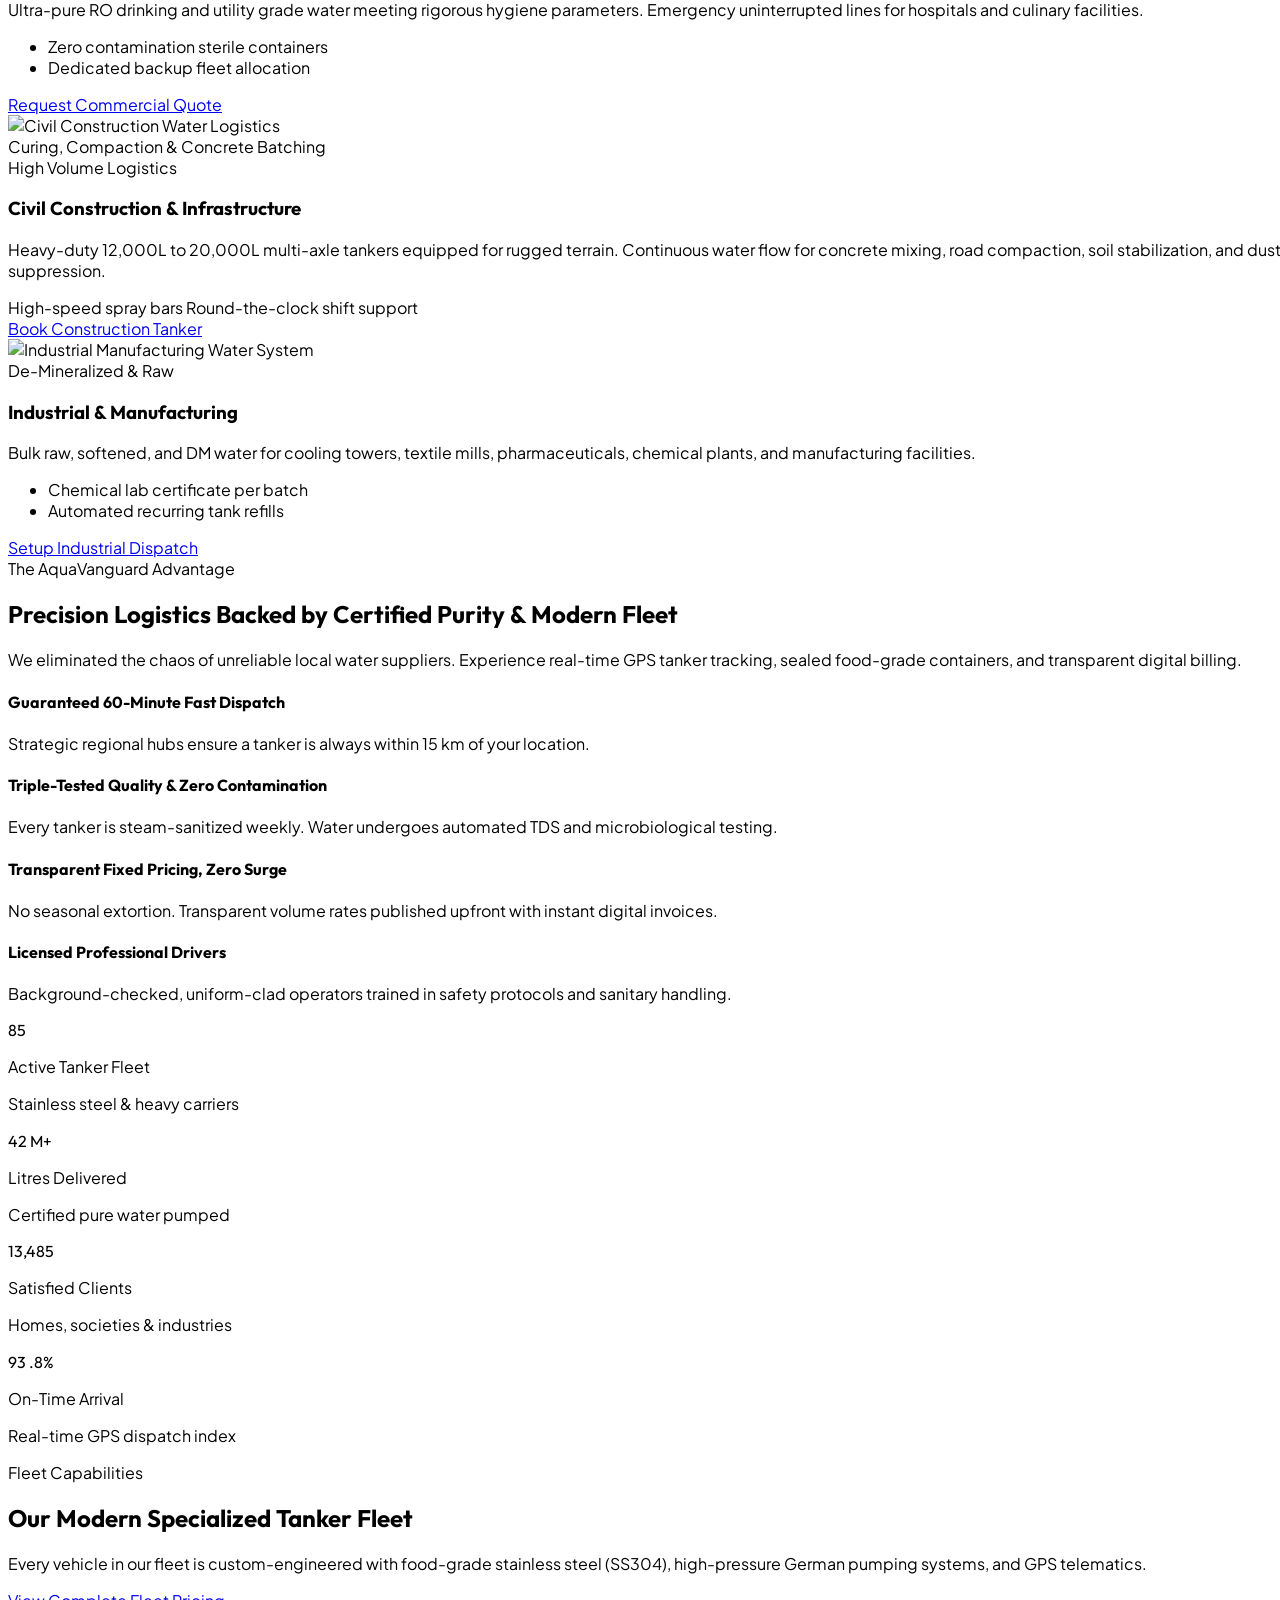
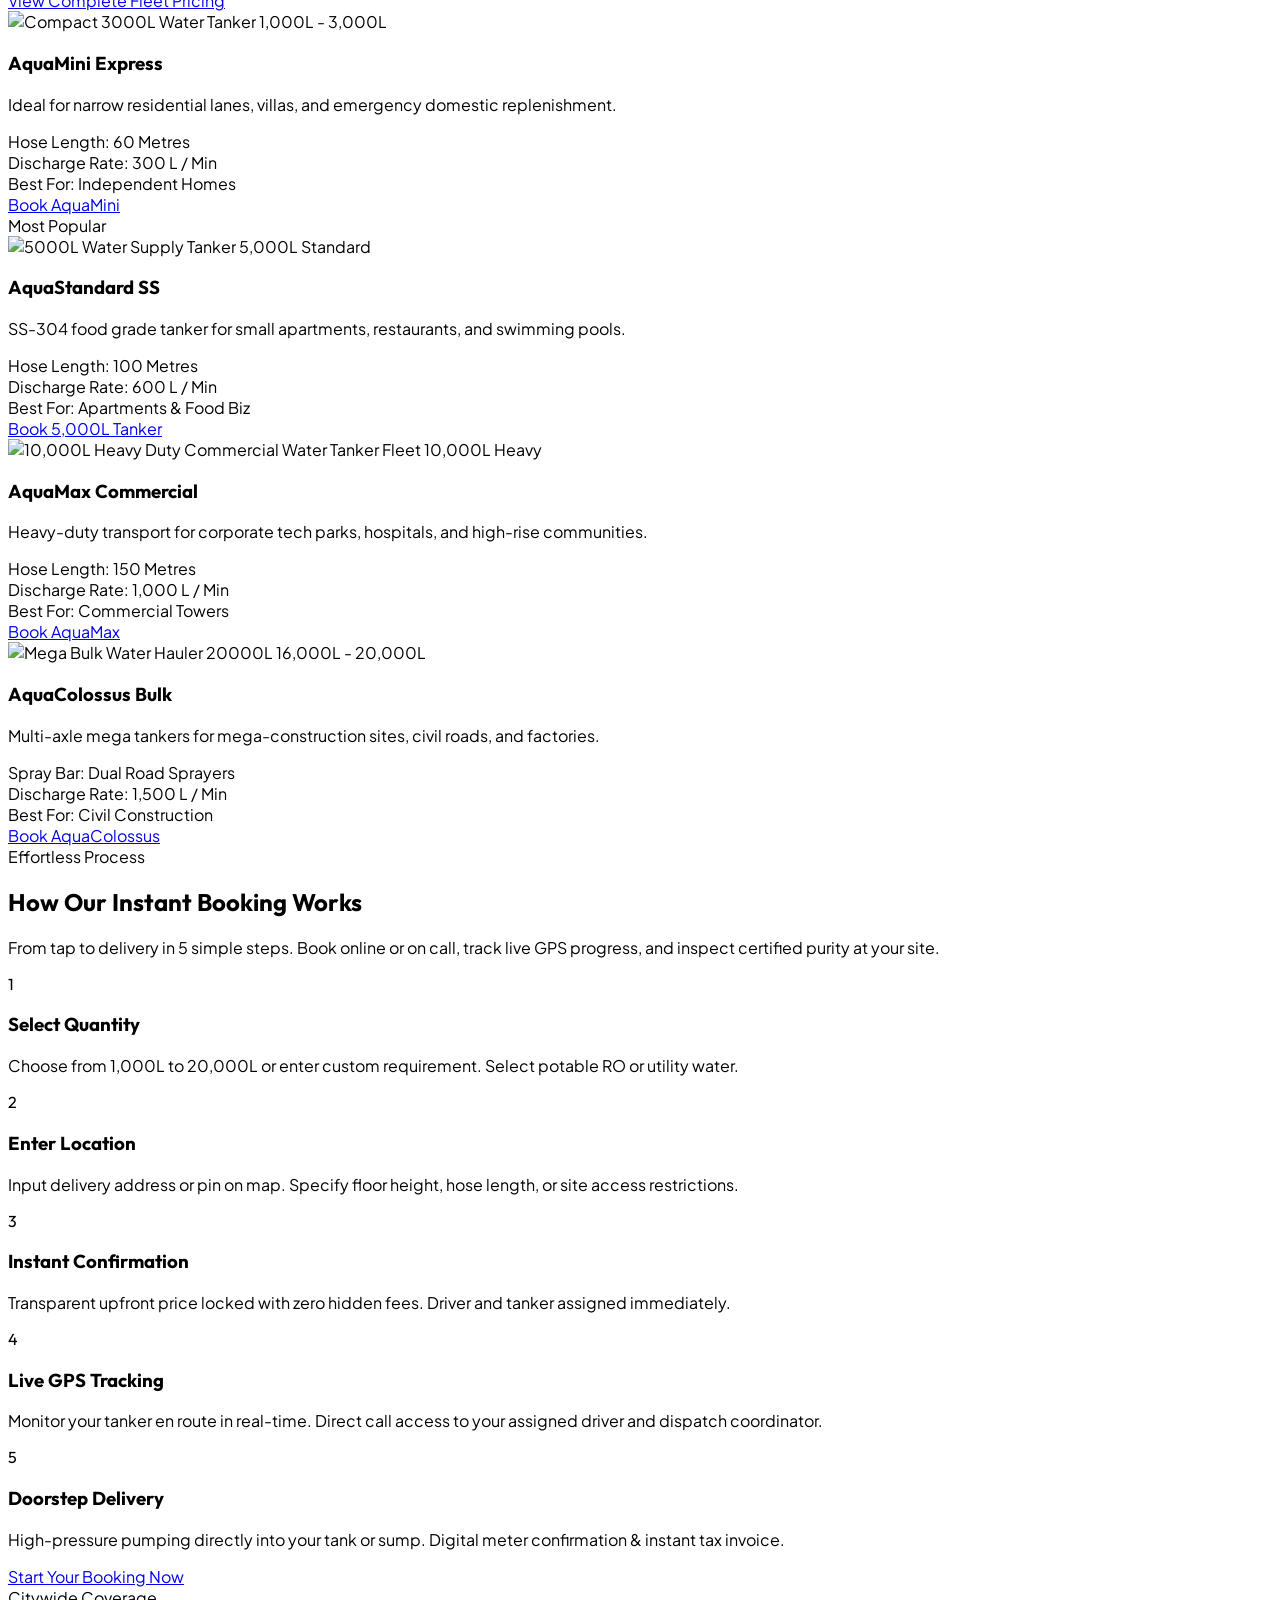
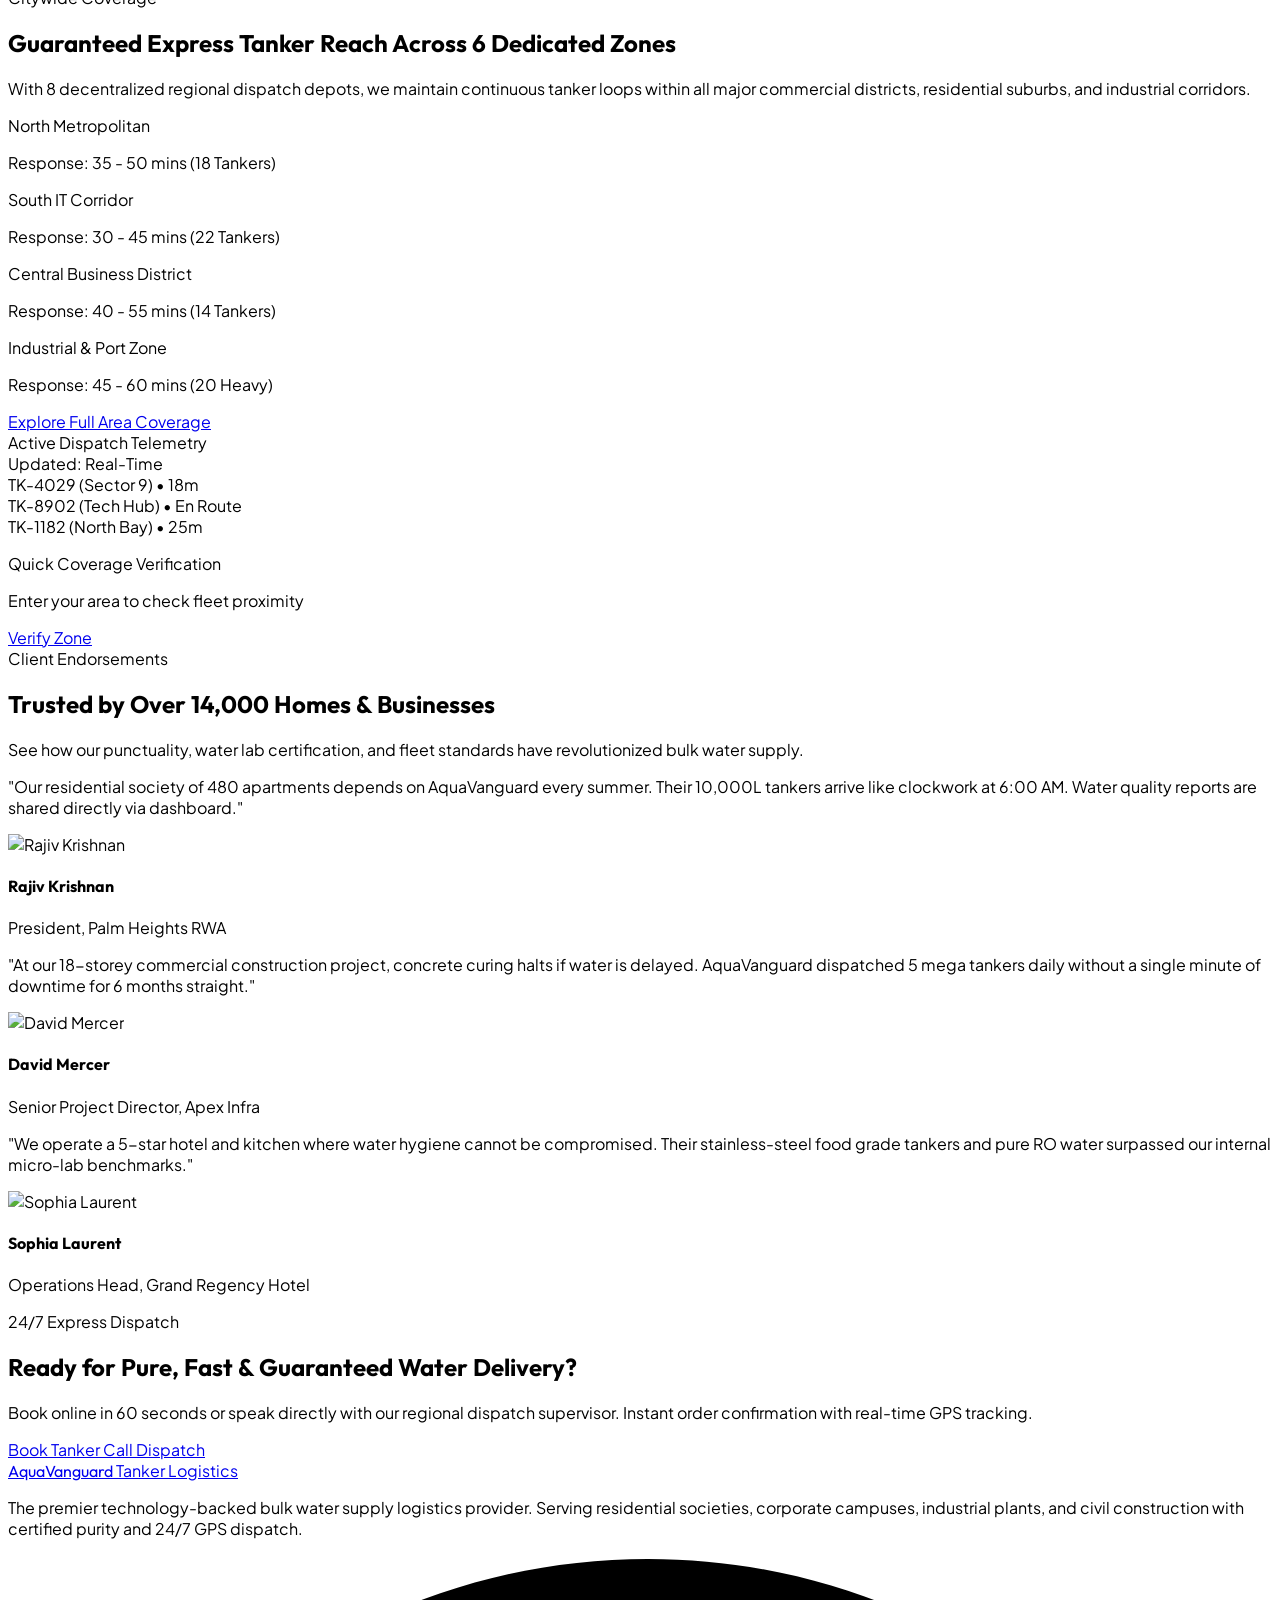
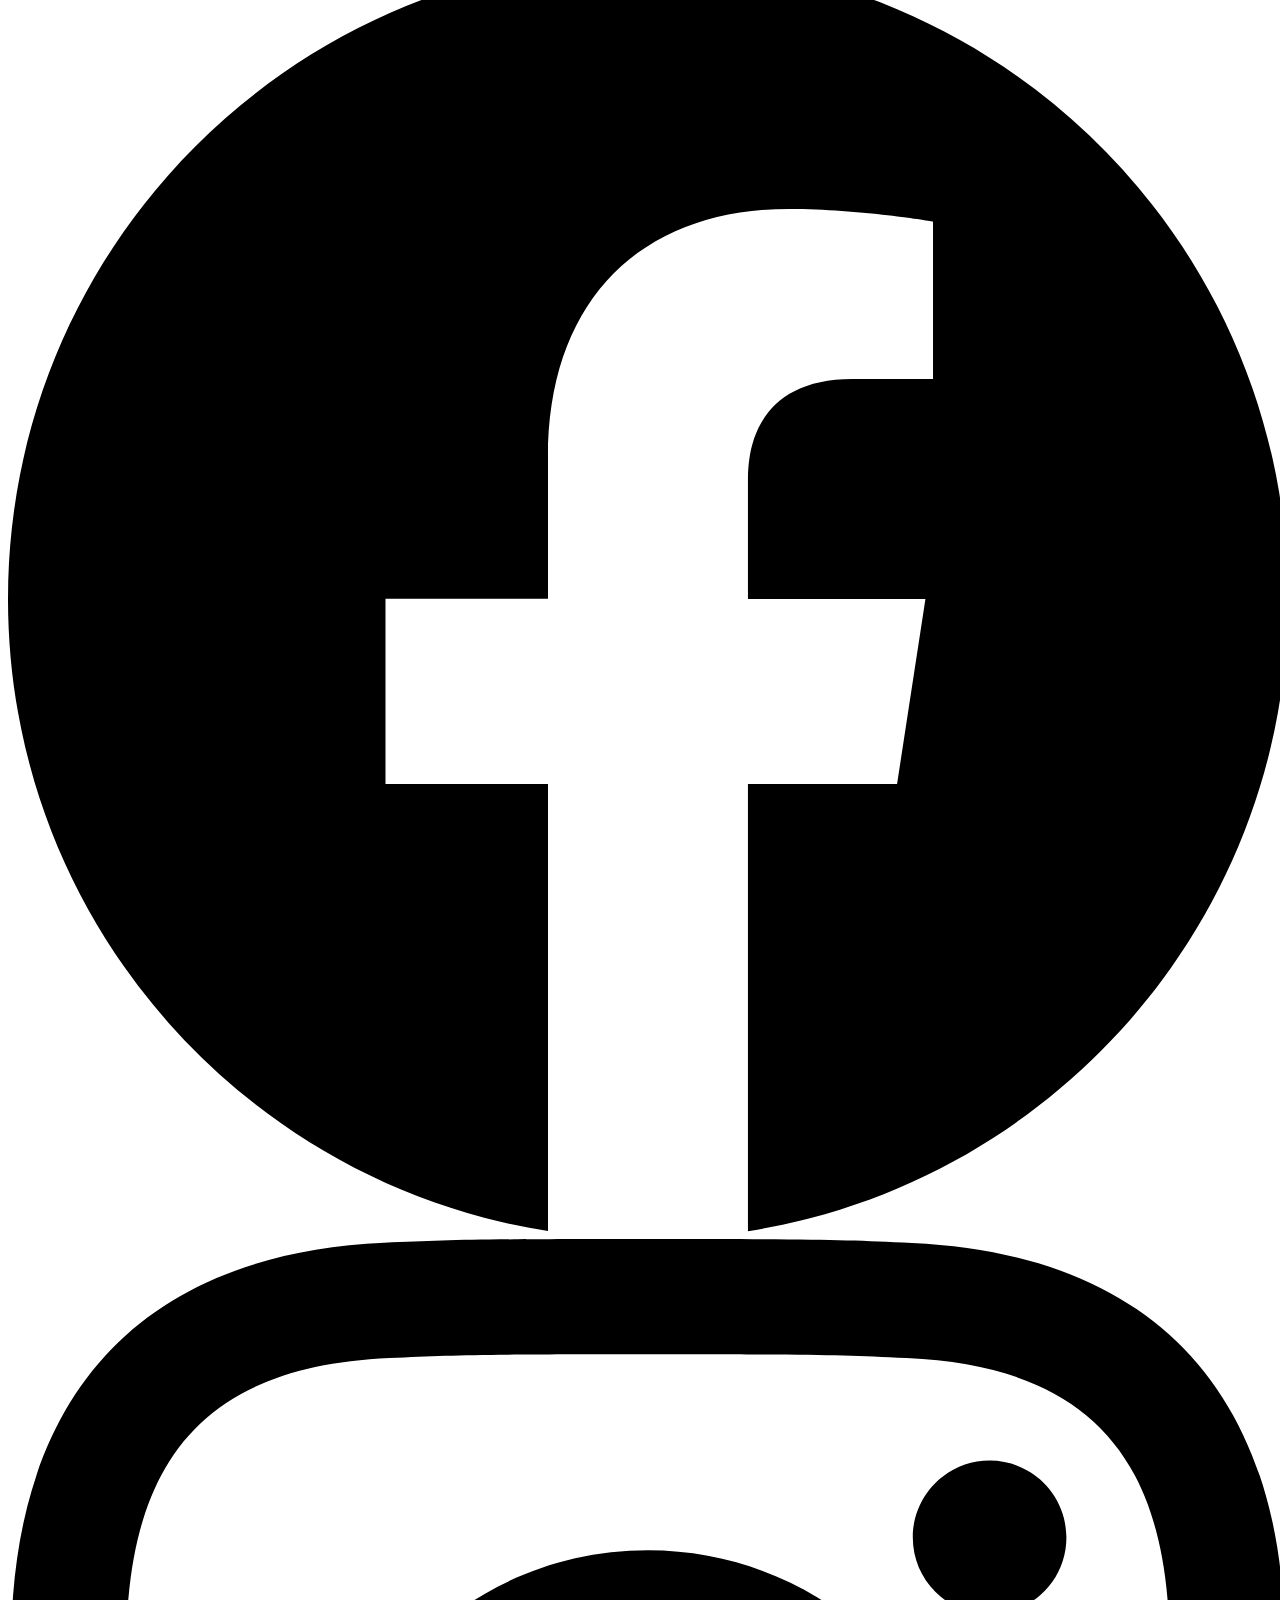
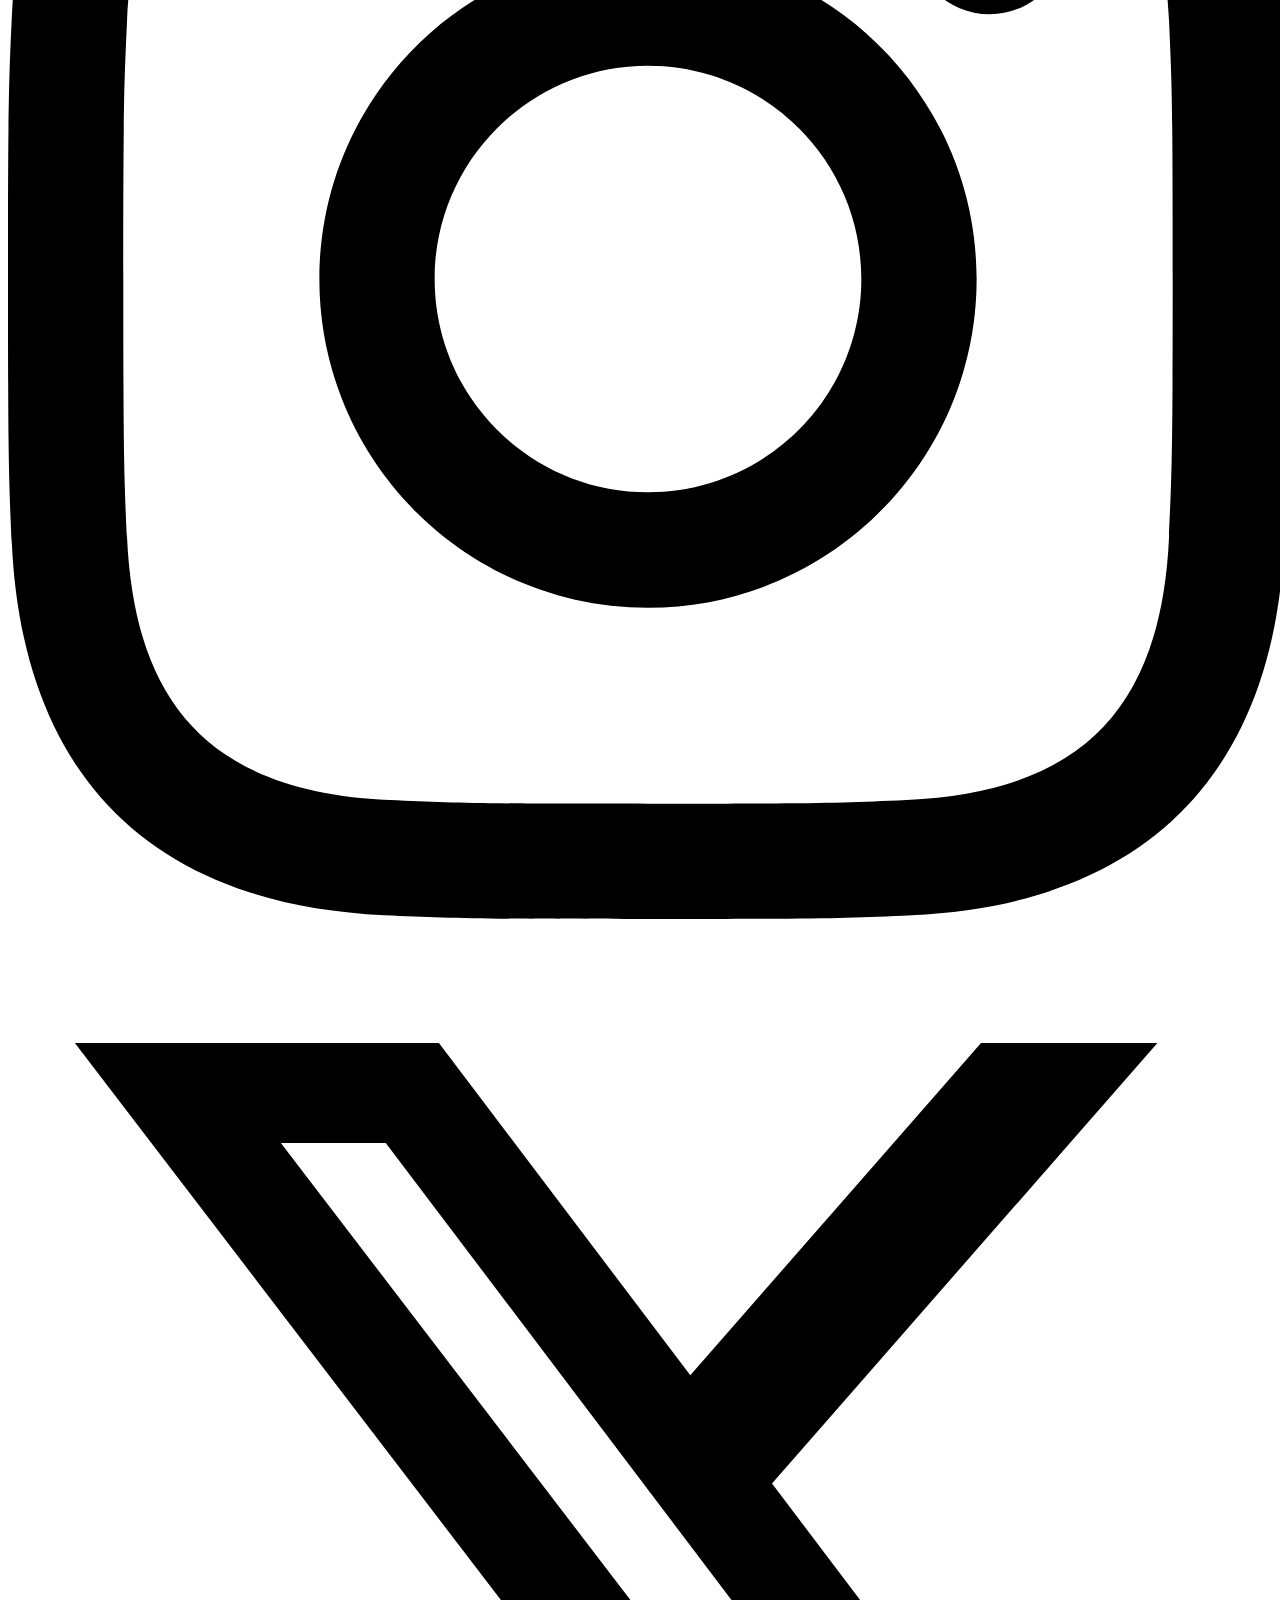
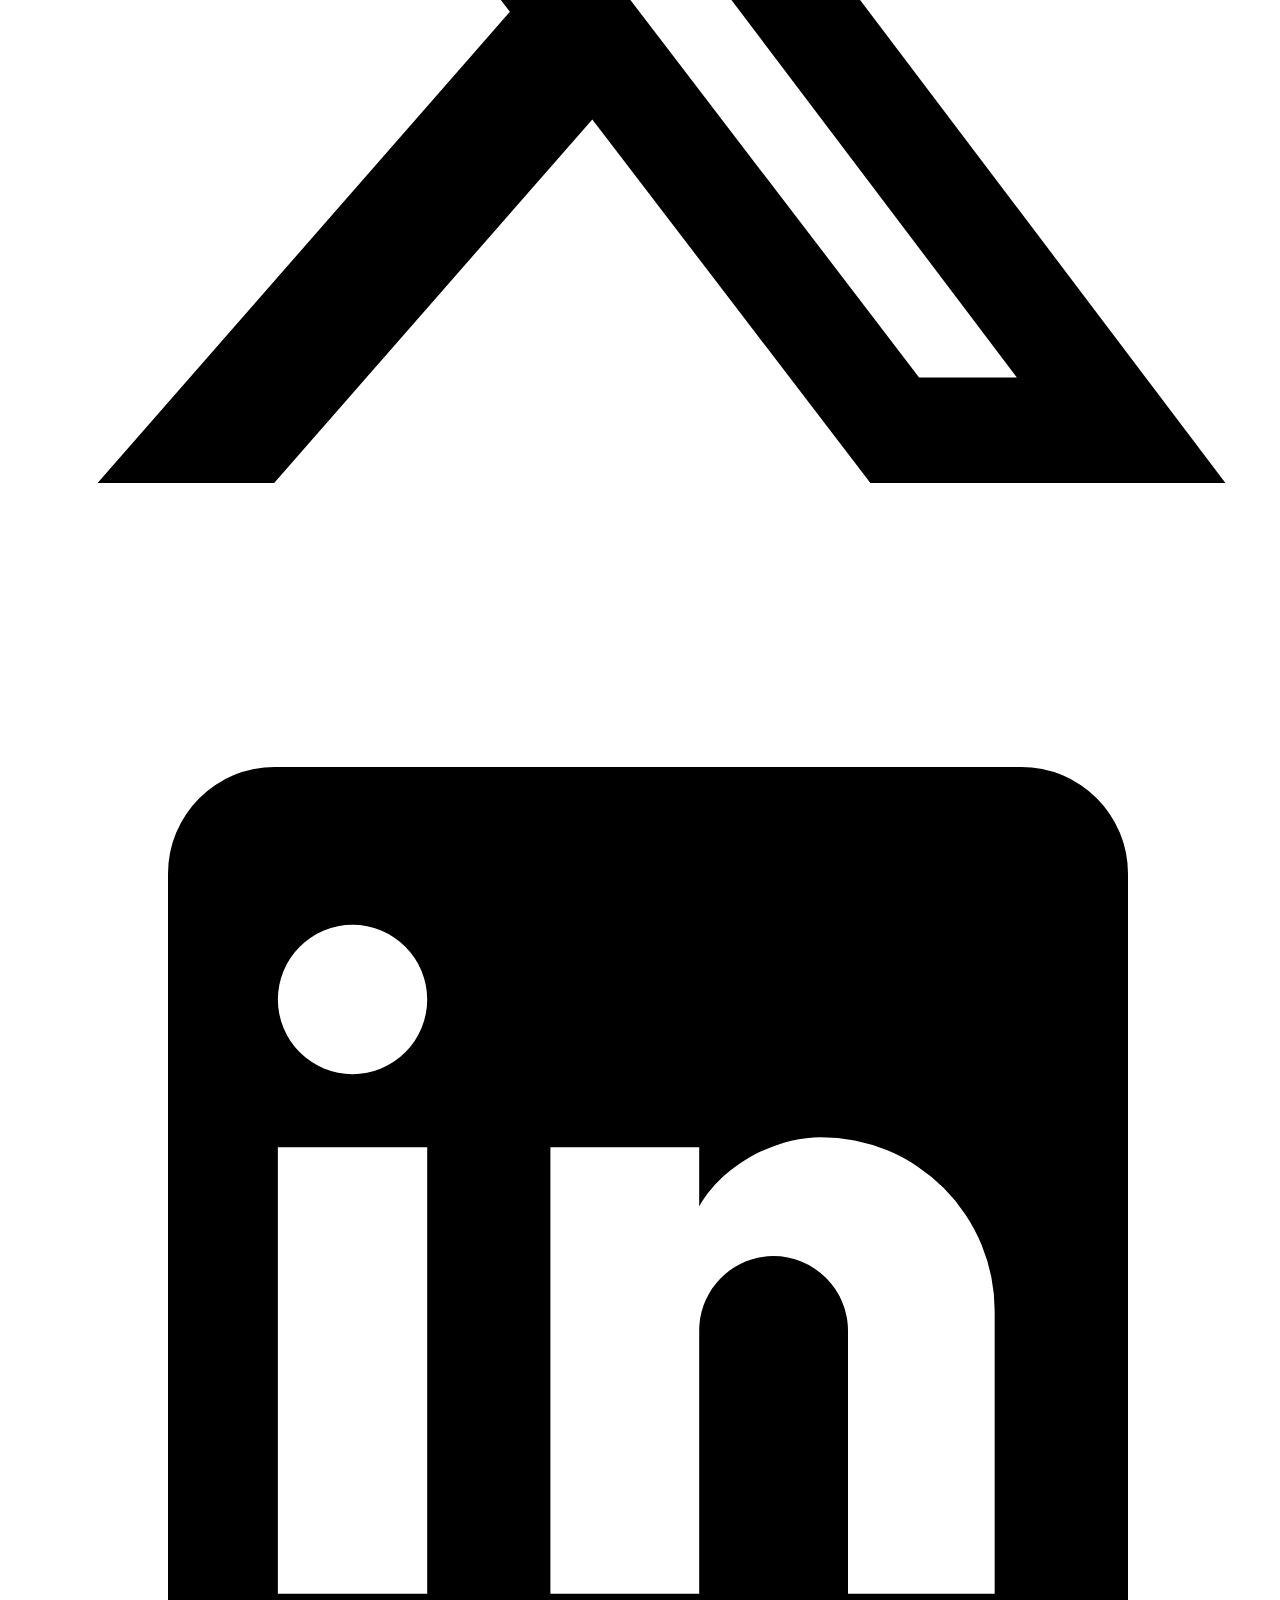
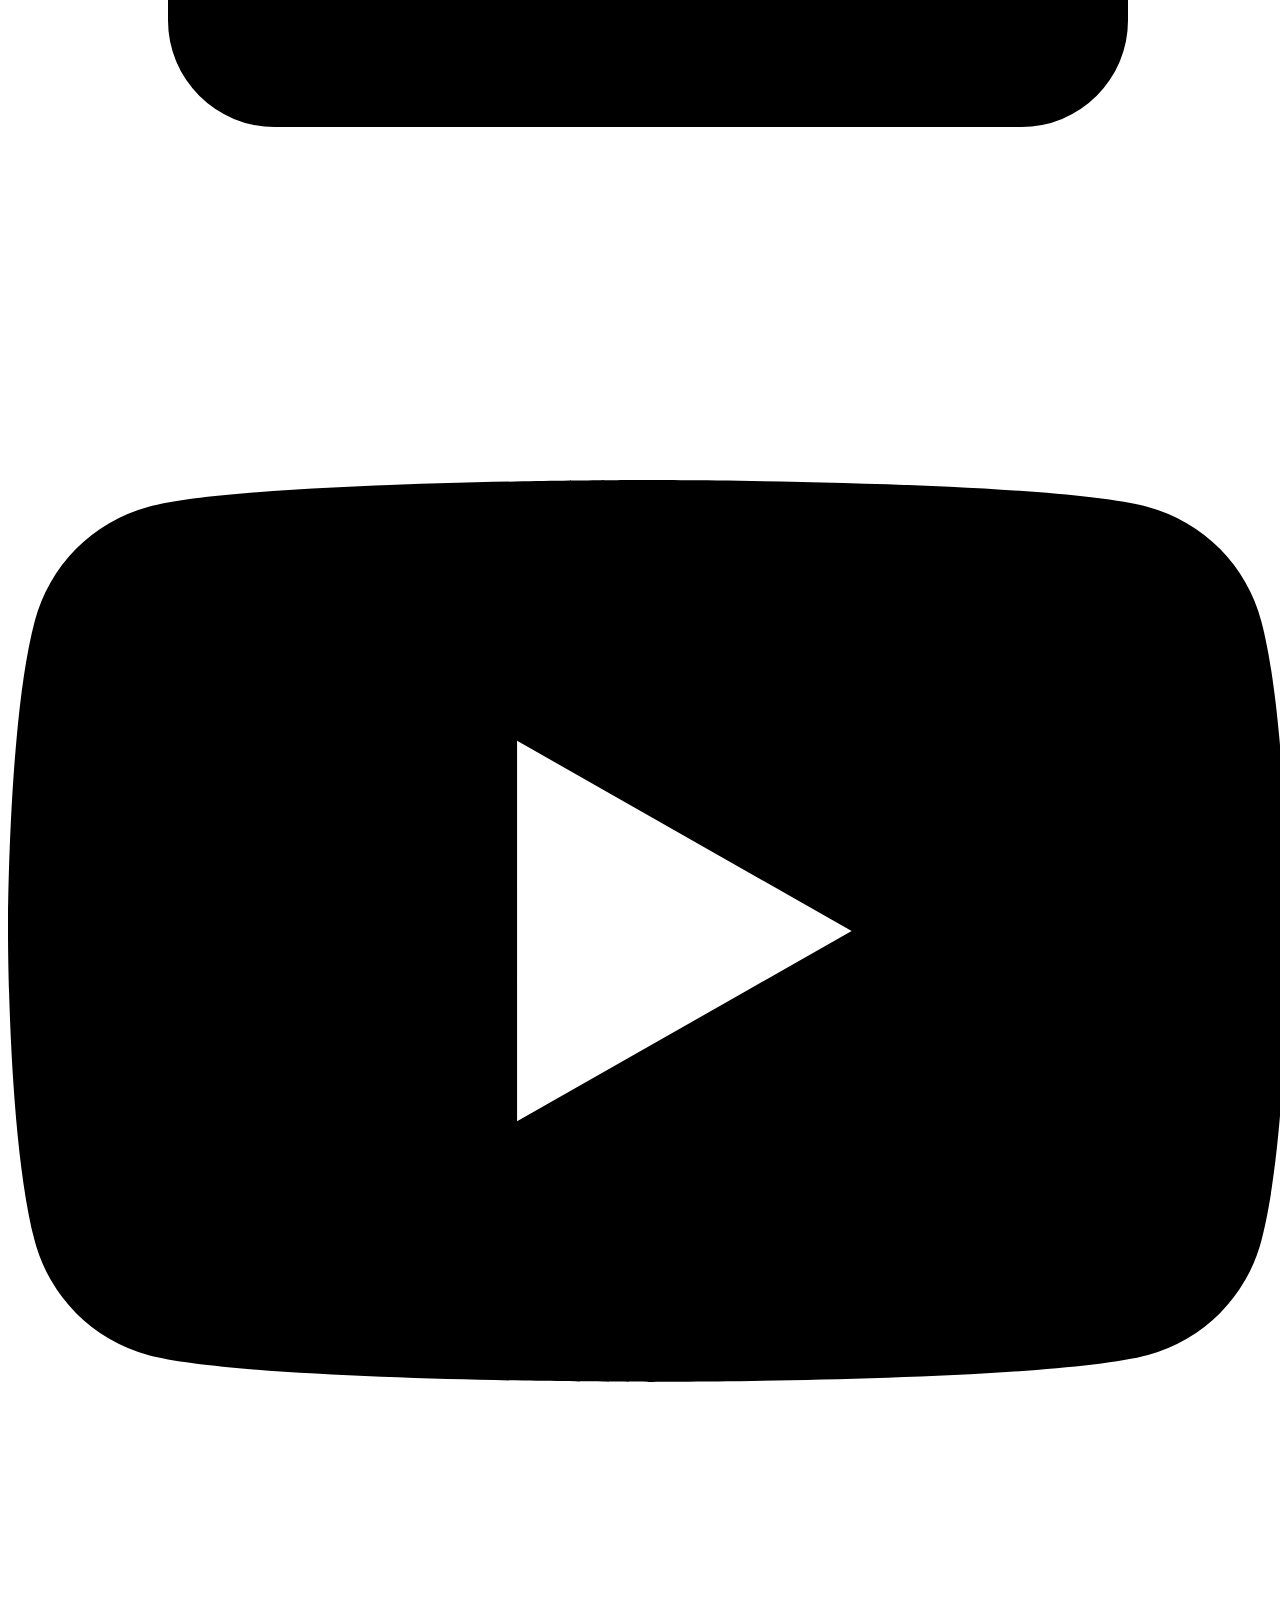
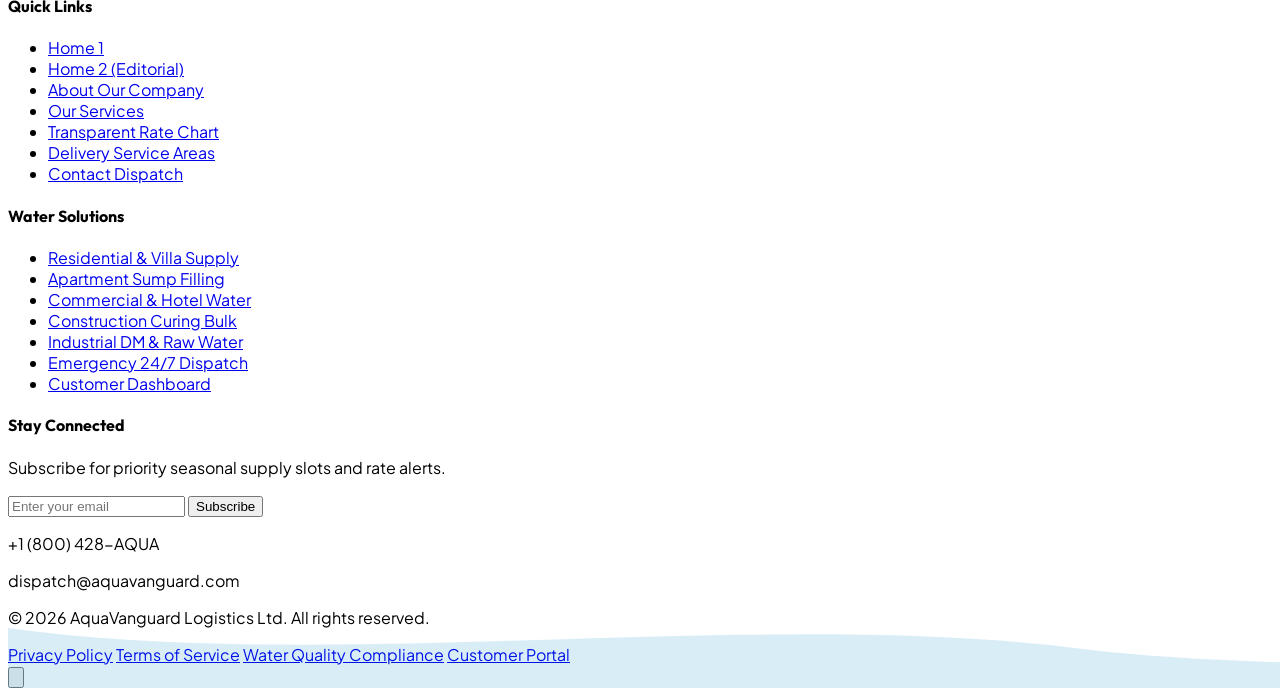
==== commit 8b0e7861: "corrections" ====
--- a/index.html
+++ b/index.html
@@ -54,30 +54,30 @@
 <body class="bg-slate-50 dark:bg-navy-950 text-slate-800 dark:text-slate-100 antialiased selection:bg-sky-500 selection:text-white min-h-screen flex flex-col">
 
   <!-- TOP ANNOUNCEMENT BAR -->
-  <div class="bg-gradient-to-r from-navy-900 via-sky-900 to-navy-900 text-white text-xs py-2 px-4 border-b border-sky-800/40">
-    <div class="max-w-7xl mx-auto flex flex-wrap items-center justify-between gap-3">
-      <div class="flex items-center gap-4">
+  <div class="bg-gradient-to-r from-navy-900 via-sky-900 to-navy-900 text-white text-[11px] sm:text-xs py-2 px-4 border-b border-sky-800/40">
+    <div class="max-w-7xl mx-auto flex flex-wrap items-center justify-center sm:justify-between gap-x-4 gap-y-1.5 text-center sm:text-left">
+      <div class="flex flex-wrap items-center justify-center sm:justify-start gap-x-3 gap-y-1">
         <span class="inline-flex items-center gap-1.5 font-medium text-sky-300">
           <span class="w-2 h-2 rounded-full bg-emerald-400 animate-pulse"></span>
           24/7 Emergency Dispatch Active
         </span>
         <span class="hidden sm:inline-block text-slate-400">|</span>
-        <span class="hidden sm:inline-flex items-center gap-1.5 text-slate-200">
+        <span class="inline-flex items-center gap-1.5 text-slate-200">
           <i data-lucide="phone-call" class="w-3.5 h-3.5 text-sky-400"></i> Hotline: +1 (800) 428-AQUA
         </span>
       </div>
-      <div class="flex items-center gap-4">
-        <span class="text-slate-300 hidden md:inline">Average Dispatch Time: <strong class="text-sky-300">45-60 Mins</strong></span>
+      <div class="flex items-center justify-center sm:justify-end gap-4">
+        <span class="text-slate-300">Average Dispatch Time: <strong class="text-sky-300">45-60 Mins</strong></span>
       </div>
     </div>
   </div>
 
   <!-- MAIN STICKY NAVIGATION -->
   <header id="main-header" class="sticky top-0 z-40 transition-all duration-300 bg-white/90 dark:bg-navy-950/90 backdrop-blur-md border-b border-slate-200/80 dark:border-slate-800/80 py-4">
-    <div class="max-w-7xl mx-auto px-4 sm:px-6 lg:px-8 flex items-center justify-between">
+    <div class="max-w-7xl mx-auto px-4 sm:px-6 lg:px-8 flex items-center justify-between gap-4">
       
       <!-- LOGO -->
-      <a href="index.html" class="flex items-center gap-3 group flex-shrink-0 mr-4 xl:mr-8">
+      <a href="index.html" class="flex items-center gap-3 group flex-shrink-0 me-4 xl:me-8">
         <div class="w-10 h-10 sm:w-11 sm:h-11 rounded-xl bg-gradient-to-tr from-sky-600 via-cyan-500 to-teal-400 p-0.5 shadow-md shadow-sky-500/20 group-hover:scale-105 transition-transform flex items-center justify-center">
           <div class="w-full h-full bg-white dark:bg-navy-900 rounded-[10px] flex items-center justify-center">
             <i data-lucide="droplets" class="w-5 h-5 sm:w-6 sm:h-6 text-sky-500"></i>
@@ -105,7 +105,7 @@
         </a>
 
         <!-- Theme & RTL Controls (Aligned after Dashboard) -->
-        <div class="flex items-center gap-1 pl-2 border-l border-slate-200 dark:border-slate-800">
+        <div class="flex items-center gap-1 ps-2 border-s border-slate-200 dark:border-slate-800">
           <button class="theme-toggle-btn w-8 h-8 rounded-lg flex items-center justify-center text-slate-500 hover:text-slate-900 dark:text-slate-400 dark:hover:text-white hover:bg-slate-100 dark:hover:bg-slate-800 transition" title="Toggle Light/Dark Theme" aria-label="Toggle Theme">
             <i data-lucide="sun" class="w-4 h-4 theme-sun-icon hidden text-amber-500"></i>
             <i data-lucide="moon" class="w-4 h-4 theme-moon-icon text-sky-400"></i>
@@ -345,7 +345,7 @@
             </div>
             <div class="p-6 flex-1 flex flex-col justify-between">
               <div>
-                <h3 class="text-xl font-bold text-slate-900 dark:text-white mb-2 font-heading">Residential & Villa Supply</h3>
+                <h3 class="text-xl font-bold text-slate-900 dark:text-white mb-2 font-heading">Residential &amp; <br class="hidden md:inline lg:hidden">Villa Supply</h3>
                 <p class="text-slate-600 dark:text-slate-300 text-sm mb-4 leading-relaxed">
                   Pure potable and domestic water for villas, independent houses, and swimming pools. Compact tankers designed for narrow residential lanes.
                 </p>
@@ -390,7 +390,7 @@
           </div>
 
           <!-- Card 3: Commercial Water Supply -->
-          <div class="group rounded-3xl overflow-hidden bg-slate-50 dark:bg-slate-800/70 border border-slate-200/80 dark:border-slate-700 hover-zoom-card flex flex-col" data-aos="fade-up" data-aos-delay="150">
+          <div class="group rounded-3xl overflow-hidden bg-slate-50 dark:bg-slate-800/70 border border-slate-200/80 dark:border-slate-700 hover-zoom-card flex flex-col md:col-span-2 md:w-[calc(50%-1rem)] md:mx-auto lg:col-span-1 lg:w-full lg:mx-0" data-aos="fade-up" data-aos-delay="150">
             <div class="h-56 overflow-hidden relative">
               <img src="https://images.unsplash.com/photo-1582268611958-ebfd161ef9cf?q=80&w=800&auto=format&fit=crop" 
                    alt="Commercial Facility Bulk Water Delivery" 
@@ -606,7 +606,7 @@
     <section class="py-20 bg-white dark:bg-navy-900 relative">
       <div class="max-w-7xl mx-auto px-4 sm:px-6 lg:px-8">
         
-        <div class="flex flex-col md:flex-row md:items-end justify-between mb-16" data-aos="fade-up">
+        <div class="flex flex-col md:flex-row md:items-end justify-between gap-6 md:gap-8 mb-16" data-aos="fade-up">
           <div class="max-w-2xl">
             <span class="inline-block px-3 py-1 rounded-full bg-sky-100 dark:bg-sky-900/60 text-sky-700 dark:text-sky-300 text-xs font-bold uppercase tracking-wider mb-3">
               Fleet Capabilities
@@ -618,8 +618,8 @@
               Every vehicle in our fleet is custom-engineered with food-grade stainless steel (SS304), high-pressure German pumping systems, and GPS telematics.
             </p>
           </div>
-          <a href="pricing.html" class="mt-6 md:mt-0 inline-flex items-center gap-2 text-sky-600 dark:text-sky-400 font-bold hover:underline">
-            View Complete Fleet Pricing <i data-lucide="arrow-right" class="w-4 h-4"></i>
+          <a href="pricing.html" class="inline-flex items-center gap-2 text-sky-600 dark:text-sky-400 font-bold hover:underline whitespace-nowrap shrink-0">
+            View Complete Fleet Pricing <i data-lucide="arrow-right" class="w-4 h-4 shrink-0"></i>
           </a>
         </div>
 
@@ -1060,10 +1060,10 @@
   <footer class="bg-slate-100 dark:bg-navy-950 text-slate-600 dark:text-slate-300 pt-16 pb-8 border-t border-slate-200 dark:border-slate-800 transition-colors duration-300">
     <div class="max-w-7xl mx-auto px-4 sm:px-6 lg:px-8">
       
-      <div class="grid grid-cols-1 md:grid-cols-2 lg:grid-cols-5 gap-10 pb-12 border-b border-slate-200 dark:border-slate-800">
+      <div class="grid grid-cols-1 md:grid-cols-2 lg:grid-cols-4 xl:grid-cols-5 gap-8 xl:gap-10 pb-12 border-b border-slate-200 dark:border-slate-800">
         
         <!-- Col 1: Brand Info -->
-        <div class="lg:col-span-2">
+        <div class="xl:col-span-2">
           <a href="index.html" class="flex items-center gap-3 mb-4 group">
             <div class="w-10 h-10 sm:w-11 sm:h-11 rounded-xl bg-gradient-to-tr from-sky-600 via-cyan-500 to-teal-400 p-0.5 shadow-md shadow-sky-500/20 group-hover:scale-105 transition-transform flex items-center justify-center">
               <div class="w-full h-full bg-white dark:bg-navy-900 rounded-[10px] flex items-center justify-center">
@@ -1082,24 +1082,24 @@
           </p>
           <div class="flex items-center gap-2.5 text-slate-400">
             <!-- Facebook -->
-            <a href="https://facebook.com" target="_blank" rel="noopener noreferrer" aria-label="Facebook" class="w-9 h-9 rounded-xl bg-white dark:bg-slate-800/80 hover:bg-[#1877F2] text-slate-500 dark:text-slate-400 hover:text-white flex items-center justify-center transition-all duration-300 transform hover:-translate-y-1 hover:shadow-lg hover:shadow-[#1877F2]/30 border border-slate-200 dark:border-transparent">
-              <svg class="w-4 h-4 fill-currentColor" viewBox="0 0 24 24"><path d="M24 12.073c0-6.627-5.373-12-12-12s-12 5.373-12 12c0 5.99 4.388 10.954 10.125 11.854v-8.385H7.078v-3.47h3.047V9.43c0-3.007 1.792-4.669 4.533-4.669 1.312 0 2.686.235 2.686.235v2.953H15.83c-1.491 0-1.956.925-1.956 1.874v2.25h3.328l-.532 3.47h-2.796v8.385C19.612 23.027 24 18.062 24 12.073z"/></svg>
+            <a href="https://facebook.com" target="_blank" rel="noopener noreferrer" aria-label="Facebook" class="w-9 h-9 rounded-xl bg-white dark:bg-slate-800/80 hover:bg-[#1877F2] dark:hover:bg-[#1877F2] text-slate-600 dark:text-slate-200 hover:text-white dark:hover:text-white flex items-center justify-center transition-all duration-300 transform hover:-translate-y-1 hover:shadow-lg hover:shadow-[#1877F2]/30 border border-slate-200 dark:border-slate-700 hover:border-[#1877F2] dark:hover:border-[#1877F2]">
+              <svg class="w-4 h-4 fill-current" viewBox="0 0 24 24"><path d="M24 12.073c0-6.627-5.373-12-12-12s-12 5.373-12 12c0 5.99 4.388 10.954 10.125 11.854v-8.385H7.078v-3.47h3.047V9.43c0-3.007 1.792-4.669 4.533-4.669 1.312 0 2.686.235 2.686.235v2.953H15.83c-1.491 0-1.956.925-1.956 1.874v2.25h3.328l-.532 3.47h-2.796v8.385C19.612 23.027 24 18.062 24 12.073z"/></svg>
             </a>
             <!-- Instagram -->
-            <a href="https://instagram.com" target="_blank" rel="noopener noreferrer" aria-label="Instagram" class="w-9 h-9 rounded-xl bg-white dark:bg-slate-800/80 hover:bg-gradient-to-tr hover:from-[#F58529] hover:via-[#DD2A7B] hover:to-[#8134AF] text-slate-500 dark:text-slate-400 hover:text-white flex items-center justify-center transition-all duration-300 transform hover:-translate-y-1 hover:shadow-lg hover:shadow-[#DD2A7B]/30 border border-slate-200 dark:border-transparent">
-              <svg class="w-4 h-4 fill-currentColor" viewBox="0 0 24 24"><path d="M12 2.163c3.204 0 3.584.012 4.85.07 3.252.148 4.771 1.691 4.919 4.919.058 1.265.069 1.645.069 4.849 0 3.205-.012 3.584-.069 4.849-.149 3.225-1.664 4.771-4.919 4.919-1.266.058-1.644.07-4.85.07-3.204 0-3.584-.012-4.849-.07-3.26-.149-4.771-1.699-4.919-4.92-.058-1.265-.07-1.644-.07-4.849 0-3.204.013-3.583.07-4.849.149-3.227 1.664-4.771 4.919-4.919 1.266-.057 1.645-.069 4.849-.069zm0-2.163c-3.259 0-3.667.014-4.947.072-4.358.2-6.78 2.618-6.98 6.98-.059 1.281-.073 1.689-.073 4.948 0 3.259.014 3.668.072 4.948.2 4.358 2.618 6.78 6.98 6.98 1.281.058 1.689.072 4.948.072 3.259 0 3.668-.014 4.948-.072 4.354-.2 6.782-2.618 6.979-6.98.059-1.28.073-1.689.073-4.948 0-3.259-.014-3.667-.072-4.947-.196-4.354-2.617-6.78-6.979-6.98-1.281-.059-1.69-.073-4.949-.073zm0 5.838c-3.403 0-6.162 2.759-6.162 6.162s2.759 6.163 6.162 6.163 6.162-2.759 6.162-6.163c0-3.403-2.759-6.162-6.162-6.162zm0 10.162c-2.209 0-4-1.79-4-4 0-2.209 1.791-4 4-4s4 1.791 4 4c0 2.21-1.791 4-4 4zm6.406-11.845c-.796 0-1.441.645-1.441 1.44s.645 1.44 1.441 1.44c.795 0 1.439-.645 1.439-1.44s-.644-1.44-1.439-1.44z"/></svg>
+            <a href="https://instagram.com" target="_blank" rel="noopener noreferrer" aria-label="Instagram" class="w-9 h-9 rounded-xl bg-white dark:bg-slate-800/80 hover:bg-gradient-to-tr dark:hover:bg-gradient-to-tr hover:from-[#F58529] hover:via-[#DD2A7B] hover:to-[#8134AF] text-slate-600 dark:text-slate-200 hover:text-white dark:hover:text-white flex items-center justify-center transition-all duration-300 transform hover:-translate-y-1 hover:shadow-lg hover:shadow-[#DD2A7B]/30 border border-slate-200 dark:border-slate-700 hover:border-pink-500 dark:hover:border-pink-500">
+              <svg class="w-4 h-4 fill-current" viewBox="0 0 24 24"><path d="M12 2.163c3.204 0 3.584.012 4.85.07 3.252.148 4.771 1.691 4.919 4.919.058 1.265.069 1.645.069 4.849 0 3.205-.012 3.584-.069 4.849-.149 3.225-1.664 4.771-4.919 4.919-1.266.058-1.644.07-4.85.07-3.204 0-3.584-.012-4.849-.07-3.26-.149-4.771-1.699-4.919-4.92-.058-1.265-.07-1.644-.07-4.849 0-3.204.013-3.583.07-4.849.149-3.227 1.664-4.771 4.919-4.919 1.266-.057 1.645-.069 4.849-.069zm0-2.163c-3.259 0-3.667.014-4.947.072-4.358.2-6.78 2.618-6.98 6.98-.059 1.281-.073 1.689-.073 4.948 0 3.259.014 3.668.072 4.948.2 4.358 2.618 6.78 6.98 6.98 1.281.058 1.689.072 4.948.072 3.259 0 3.668-.014 4.948-.072 4.354-.2 6.782-2.618 6.979-6.98.059-1.28.073-1.689.073-4.948 0-3.259-.014-3.667-.072-4.947-.196-4.354-2.617-6.78-6.979-6.98-1.281-.059-1.69-.073-4.949-.073zm0 5.838c-3.403 0-6.162 2.759-6.162 6.162s2.759 6.163 6.162 6.163 6.162-2.759 6.162-6.163c0-3.403-2.759-6.162-6.162-6.162zm0 10.162c-2.209 0-4-1.79-4-4 0-2.209 1.791-4 4-4s4 1.791 4 4c0 2.21-1.791 4-4 4zm6.406-11.845c-.796 0-1.441.645-1.441 1.44s.645 1.44 1.441 1.44c.795 0 1.439-.645 1.439-1.44s-.644-1.44-1.439-1.44z"/></svg>
             </a>
             <!-- X (Twitter) -->
-            <a href="https://x.com" target="_blank" rel="noopener noreferrer" aria-label="X (Twitter)" class="w-9 h-9 rounded-xl bg-white dark:bg-slate-800/80 hover:bg-black text-slate-500 dark:text-slate-400 hover:text-white flex items-center justify-center transition-all duration-300 transform hover:-translate-y-1 hover:shadow-lg hover:shadow-black/50 border border-slate-200 dark:border-transparent hover:border-black dark:hover:border-slate-700">
-              <svg class="w-3.5 h-3.5 fill-currentColor" viewBox="0 0 24 24"><path d="M18.244 2.25h3.308l-7.227 8.26 8.502 11.24H16.17l-5.214-6.817L4.99 21.75H1.68l7.73-8.835L1.254 2.25H8.08l4.713 6.231zm-1.161 17.52h1.833L7.084 4.126H5.117z"/></svg>
+            <a href="https://x.com" target="_blank" rel="noopener noreferrer" aria-label="X (Twitter)" class="w-9 h-9 rounded-xl bg-white dark:bg-slate-800/80 hover:bg-black dark:hover:bg-black text-slate-600 dark:text-slate-200 hover:text-white dark:hover:text-white flex items-center justify-center transition-all duration-300 transform hover:-translate-y-1 hover:shadow-lg hover:shadow-black/50 border border-slate-200 dark:border-slate-700 hover:border-black dark:hover:border-slate-500">
+              <svg class="w-3.5 h-3.5 fill-current" viewBox="0 0 24 24"><path d="M18.244 2.25h3.308l-7.227 8.26 8.502 11.24H16.17l-5.214-6.817L4.99 21.75H1.68l7.73-8.835L1.254 2.25H8.08l4.713 6.231zm-1.161 17.52h1.833L7.084 4.126H5.117z"/></svg>
             </a>
             <!-- LinkedIn -->
-            <a href="https://linkedin.com" target="_blank" rel="noopener noreferrer" aria-label="LinkedIn" class="w-9 h-9 rounded-xl bg-white dark:bg-slate-800/80 hover:bg-[#0A66C2] text-slate-500 dark:text-slate-400 hover:text-white flex items-center justify-center transition-all duration-300 transform hover:-translate-y-1 hover:shadow-lg hover:shadow-[#0A66C2]/30 border border-slate-200 dark:border-transparent">
-              <svg class="w-4 h-4 fill-currentColor" viewBox="0 0 24 24"><path d="M19 3a2 2 0 0 1 2 2v14a2 2 0 0 1-2 2H5a2 2 0 0 1-2-2V5a2 2 0 0 1 2-2h14m-.5 15.5v-5.3a3.26 3.26 0 0 0-3.26-3.26c-.85 0-1.84.52-2.28 1.3v-1.11h-2.79v8.37h2.79v-4.93c0-.77.62-1.4 1.39-1.4a1.4 1.4 0 0 1 1.4 1.4v4.93h2.75M6.46 8.76a1.4 1.4 0 1 0 0-2.8 1.4 1.4 0 0 0 0 2.8m1.4 9.74v-8.37H5.06v8.37z"/></svg>
+            <a href="https://linkedin.com" target="_blank" rel="noopener noreferrer" aria-label="LinkedIn" class="w-9 h-9 rounded-xl bg-white dark:bg-slate-800/80 hover:bg-[#0A66C2] dark:hover:bg-[#0A66C2] text-slate-600 dark:text-slate-200 hover:text-white dark:hover:text-white flex items-center justify-center transition-all duration-300 transform hover:-translate-y-1 hover:shadow-lg hover:shadow-[#0A66C2]/30 border border-slate-200 dark:border-slate-700 hover:border-[#0A66C2] dark:hover:border-[#0A66C2]">
+              <svg class="w-4 h-4 fill-current" viewBox="0 0 24 24"><path d="M19 3a2 2 0 0 1 2 2v14a2 2 0 0 1-2 2H5a2 2 0 0 1-2-2V5a2 2 0 0 1 2-2h14m-.5 15.5v-5.3a3.26 3.26 0 0 0-3.26-3.26c-.85 0-1.84.52-2.28 1.3v-1.11h-2.79v8.37h2.79v-4.93c0-.77.62-1.4 1.39-1.4a1.4 1.4 0 0 1 1.4 1.4v4.93h2.75M6.46 8.76a1.4 1.4 0 1 0 0-2.8 1.4 1.4 0 0 0 0 2.8m1.4 9.74v-8.37H5.06v8.37z"/></svg>
             </a>
             <!-- YouTube -->
-            <a href="https://youtube.com" target="_blank" rel="noopener noreferrer" aria-label="YouTube" class="w-9 h-9 rounded-xl bg-white dark:bg-slate-800/80 hover:bg-[#FF0000] text-slate-500 dark:text-slate-400 hover:text-white flex items-center justify-center transition-all duration-300 transform hover:-translate-y-1 hover:shadow-lg hover:shadow-[#FF0000]/30 border border-slate-200 dark:border-transparent">
-              <svg class="w-4 h-4 fill-currentColor" viewBox="0 0 24 24"><path d="M23.498 6.186a3.016 3.016 0 0 0-2.122-2.136C19.505 3.545 12 3.545 12 3.545s-7.505 0-9.377.505A3.017 3.017 0 0 0 .502 6.186C0 8.07 0 12 0 12s0 3.93.502 5.814a3.016 3.016 0 0 0 2.122 2.136c1.871.505 9.376.505 9.376.505s7.505 0 9.377-.505a3.015 3.015 0 0 0 2.122-2.136C24 15.93 24 12 24 12s0-3.93-.502-5.814zM9.545 15.568V8.432L15.818 12l-6.273 3.568z"/></svg>
+            <a href="https://youtube.com" target="_blank" rel="noopener noreferrer" aria-label="YouTube" class="w-9 h-9 rounded-xl bg-white dark:bg-slate-800/80 hover:bg-[#FF0000] dark:hover:bg-[#FF0000] text-slate-600 dark:text-slate-200 hover:text-white dark:hover:text-white flex items-center justify-center transition-all duration-300 transform hover:-translate-y-1 hover:shadow-lg hover:shadow-[#FF0000]/30 border border-slate-200 dark:border-slate-700 hover:border-[#FF0000] dark:hover:border-[#FF0000]">
+              <svg class="w-4 h-4 fill-current" viewBox="0 0 24 24"><path d="M23.498 6.186a3.016 3.016 0 0 0-2.122-2.136C19.505 3.545 12 3.545 12 3.545s-7.505 0-9.377.505A3.017 3.017 0 0 0 .502 6.186C0 8.07 0 12 0 12s0 3.93.502 5.814a3.016 3.016 0 0 0 2.122 2.136c1.871.505 9.376.505 9.376.505s7.505 0 9.377-.505a3.015 3.015 0 0 0 2.122-2.136C24 15.93 24 12 24 12s0-3.93-.502-5.814zM9.545 15.568V8.432L15.818 12l-6.273 3.568z"/></svg>
             </a>
           </div>
         </div>
@@ -1143,8 +1143,8 @@
             </button>
           </form>
           <div class="text-xs text-slate-600 dark:text-slate-400 space-y-1.5">
-            <p class="flex items-center gap-1.5"><i data-lucide="phone" class="w-3.5 h-3.5 text-sky-500 dark:text-sky-400"></i> +1 (800) 428-AQUA</p>
-            <p class="flex items-center gap-1.5"><i data-lucide="mail" class="w-3.5 h-3.5 text-sky-500 dark:text-sky-400"></i> dispatch@aquavanguard.com</p>
+            <p class="flex items-center gap-1.5"><i data-lucide="phone" class="w-3.5 h-3.5 text-sky-500 dark:text-sky-400 flex-shrink-0"></i> +1 (800) 428-AQUA</p>
+            <p class="flex items-center gap-1.5"><i data-lucide="mail" class="w-3.5 h-3.5 text-sky-500 dark:text-sky-400 flex-shrink-0"></i> dispatch@aquavanguard.com</p>
           </div>
         </div>
 
@@ -1160,7 +1160,7 @@
           <a href="dashboard.html" class="text-sky-600 dark:text-sky-400 hover:underline font-medium">Customer Portal</a>
         </div>
         <!-- Back to Top Button -->
-        <button onclick="window.scrollTo({top: 0, behavior: 'smooth'})" aria-label="Back to Top" title="Back to Top" class="w-10 h-10 rounded-full bg-white dark:bg-slate-800/90 hover:bg-sky-600 dark:hover:bg-sky-600 text-slate-600 dark:text-slate-300 hover:text-white dark:hover:text-white flex items-center justify-center transition-all duration-300 transform hover:-translate-y-1 hover:shadow-lg hover:shadow-sky-500/30 border border-slate-200 dark:border-slate-700 hover:border-sky-500 dark:hover:border-sky-500 flex-shrink-0 group shadow-sm">
+        <button onclick="window.scrollTo({top: 0, behavior: 'smooth'})" aria-label="Back to Top" title="Back to Top" class="fixed bottom-6 right-6 rtl:right-auto rtl:left-6 z-40 w-11 h-11 rounded-full bg-white/95 dark:bg-slate-800/95 backdrop-blur-md hover:bg-sky-600 dark:hover:bg-sky-500 text-sky-600 dark:text-sky-400 hover:text-white dark:hover:text-white flex items-center justify-center transition-all duration-300 transform hover:-translate-y-1 shadow-lg shadow-slate-900/15 dark:shadow-black/50 hover:shadow-sky-500/30 border border-slate-300 dark:border-slate-600 hover:border-sky-600 dark:hover:border-sky-400 flex-shrink-0 group">
           <svg class="w-4 h-4 transform group-hover:-translate-y-0.5 transition-transform" viewBox="0 0 24 24" fill="none" stroke="currentColor" stroke-width="2.5" stroke-linecap="round" stroke-linejoin="round">
             <path d="M18 15l-6-6-6 6"/>
           </svg>
